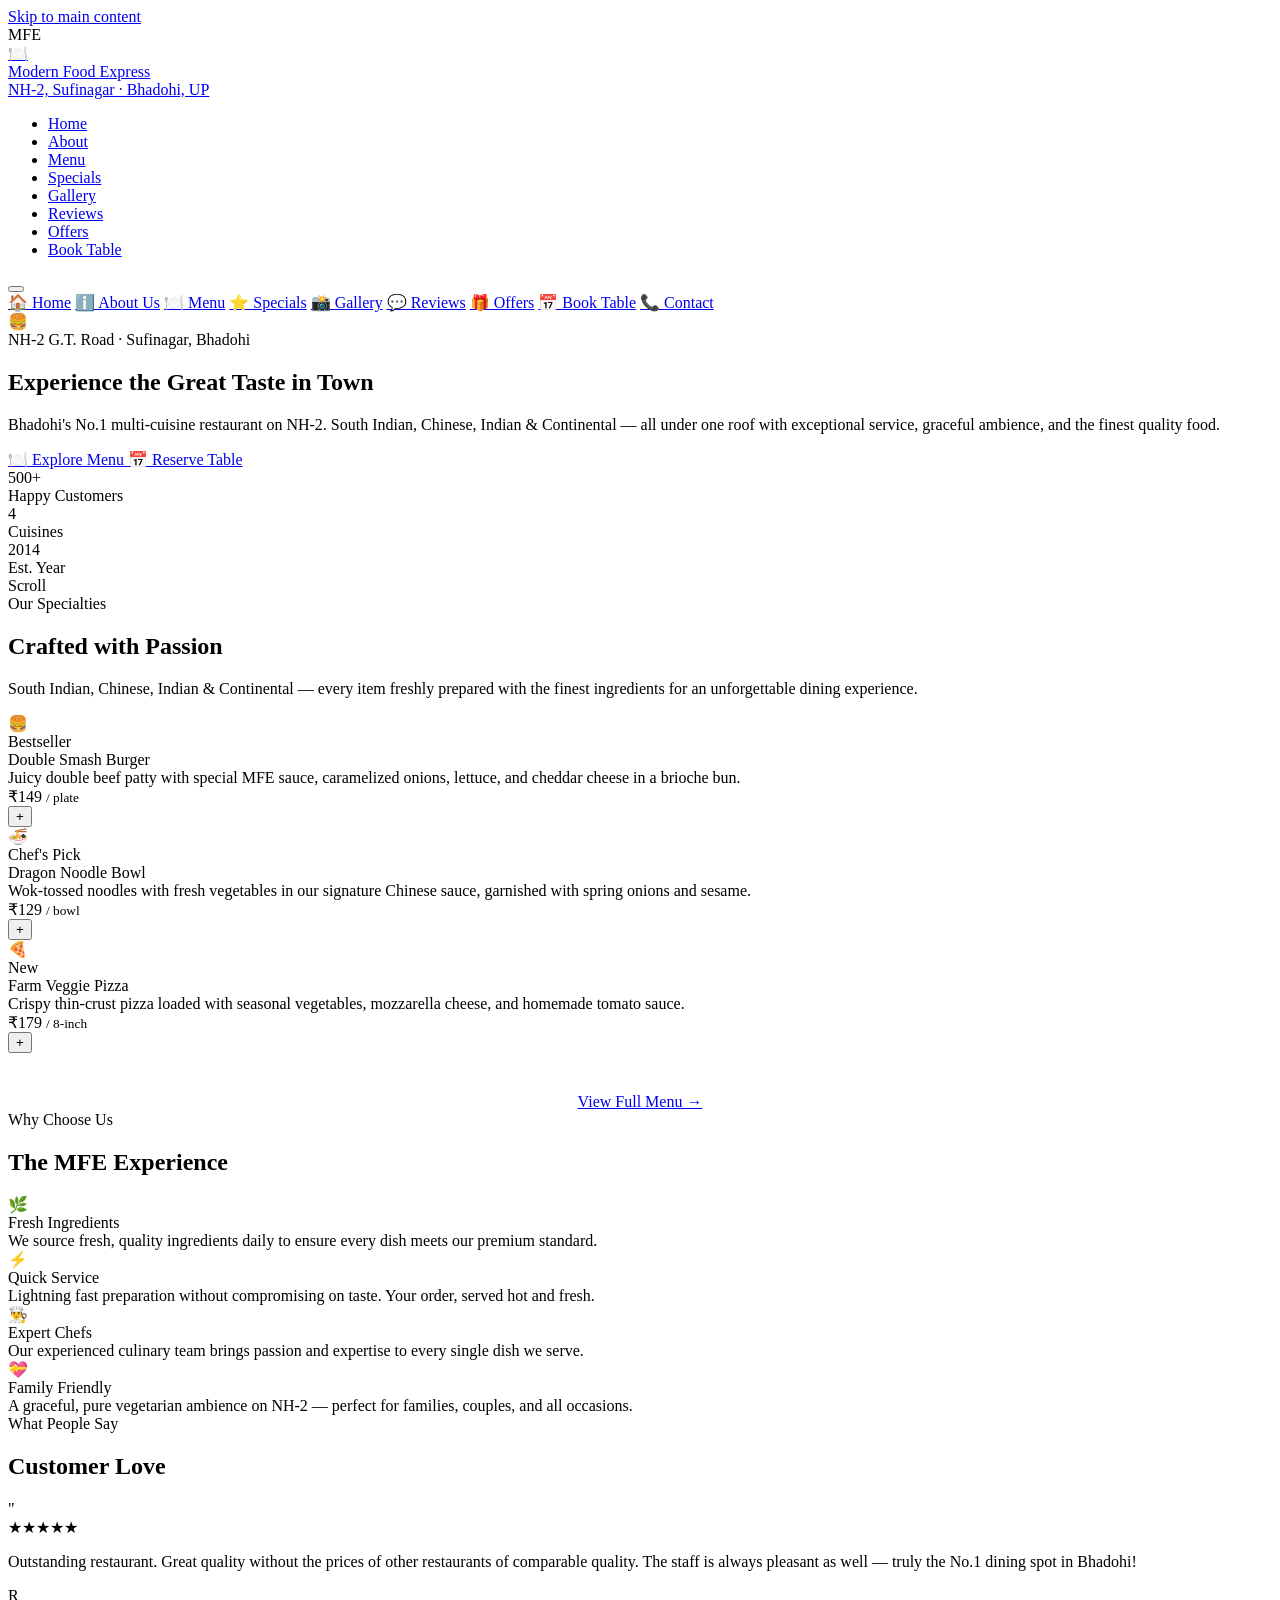
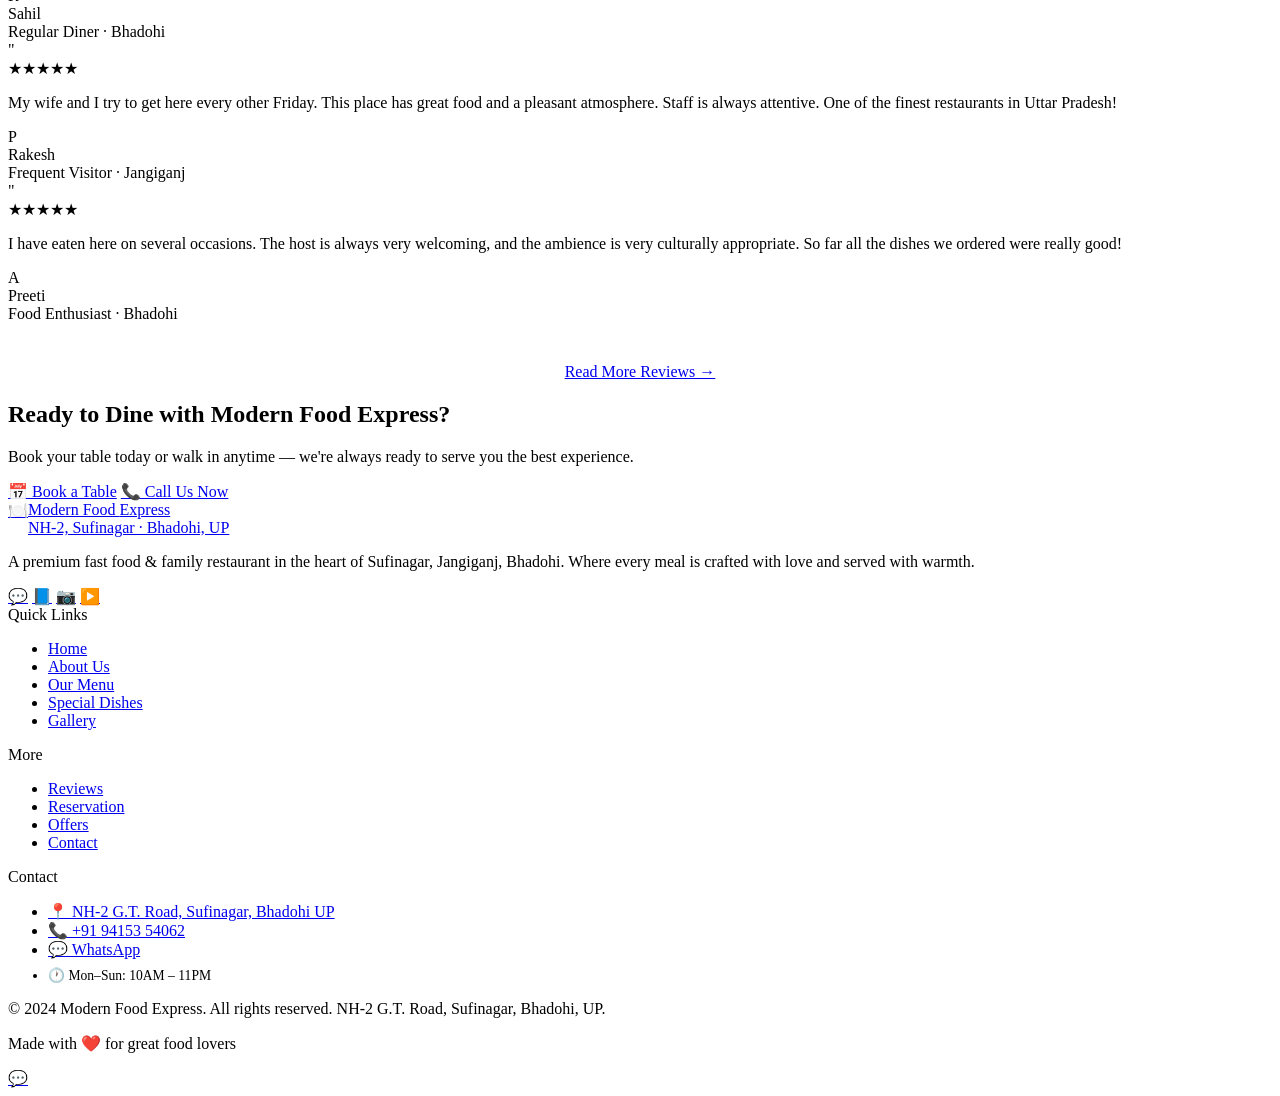
==== index.html @ 7409af67 "Rename index-2.html to index.html" ====
<!DOCTYPE html>
<html lang="en">
<head>
  <meta charset="UTF-8">
  <meta name="viewport" content="width=device-width, initial-scale=1.0">
  <meta name="description" content="Modern Food Express - Premium Fast Food & Family Restaurant in NH-2 G.T. Road, Sufinagar, Bhadohi, UP. Order delicious food online.">
  <meta name="keywords" content="restaurant, fast food, family restaurant, Bhadohi, Jangiganj, Sufinagar, UP, food, Chinese, snacks">
  <title>Modern Food Express | Premium Restaurant — Bhadohi, UP</title>
  <link rel="stylesheet" href="css/style.css">
  <link rel="icon" href="data:image/svg+xml,<svg xmlns='http://www.w3.org/2000/svg' viewBox='0 0 100 100'><text y='.9em' font-size='90'>🍽️</text></svg>">
</head>
<body>
<a href="#main-content" class="skip-link">Skip to main content</a>

<!-- PAGE LOADER -->
<div class="page-loader">
  <div class="loader-logo">MFE</div>
  <div class="loader-bar"><div class="loader-fill"></div></div>
</div>

<!-- NAVBAR -->
<nav class="navbar" aria-label="Main navigation" role="navigation">
  <a href="index.html" class="nav-logo">
    <div class="nav-logo-icon">🍽️</div>
    <div>
      <div class="nav-logo-text">Modern Food <span>Express</span></div>
      <div class="nav-logo-sub">NH-2, Sufinagar · Bhadohi, UP</div>
    </div>
  </a>
  <ul class="nav-links">
    <li><a href="index.html" class="active">Home</a></li>
    <li><a href="about.html">About</a></li>
    <li><a href="menu.html">Menu</a></li>
    <li><a href="specials.html">Specials</a></li>
    <li><a href="gallery.html">Gallery</a></li>
    <li><a href="reviews.html">Reviews</a></li>
    <li><a href="offers.html">Offers</a></li>
    <li><a href="reservation.html" class="nav-cta">Book Table</a></li>
  </ul>
  <button class="hamburger" aria-label="Toggle menu" aria-expanded="false" type="button">
    <span></span><span></span><span></span>
  </button>
</nav>

<!-- MOBILE MENU -->
<div class="menu-overlay"></div>
<div class="mobile-menu">
  <a href="index.html">🏠 Home</a>
  <a href="about.html">ℹ️ About Us</a>
  <a href="menu.html">🍽️ Menu</a>
  <a href="specials.html">⭐ Specials</a>
  <a href="gallery.html">📸 Gallery</a>
  <a href="reviews.html">💬 Reviews</a>
  <a href="offers.html">🎁 Offers</a>
  <a href="reservation.html">📅 Book Table</a>
  <a href="contact.html">📞 Contact</a>
</div>

<!-- HERO -->
<section class="hero">
  <div class="hero-bg"></div>
  <div class="hero-particles"></div>
  <div class="hero-food-visual">🍔</div>

  <div class="hero-content">
    <div class="hero-badge">
      <span>NH-2 G.T. Road · Sufinagar, Bhadohi</span>
      <div class="hero-badge-dot"></div>
    </div>

    <h1 class="hero-title">
      <span class="line-1">Experience the</span>
      <span class="line-2">Great Taste</span>
      <span class="line-3">in Town</span>
    </h1>

    <p class="hero-desc">
      Bhadohi's No.1 multi-cuisine restaurant on NH-2. South Indian, Chinese, Indian & Continental — all under one roof with exceptional service, graceful ambience, and the finest quality food.
    </p>

    <div class="hero-actions">
      <a href="menu.html" class="btn-primary">
        🍽️ Explore Menu
      </a>
      <a href="reservation.html" class="btn-secondary">
        📅 Reserve Table
      </a>
    </div>
  </div>

  <div class="hero-stats">
    <div class="stat-item">
      <div class="stat-number" data-count="500" data-suffix="+">500+</div>
      <div class="stat-label">Happy Customers</div>
    </div>
    <div class="stat-item">
      <div class="stat-number" data-count="4">4</div>
      <div class="stat-label">Cuisines</div>
    </div>
    <div class="stat-item">
      <div class="stat-number" data-count="2014">2014</div>
      <div class="stat-label">Est. Year</div>
    </div>
  </div>

  <div class="hero-scroll">
    <div class="scroll-line"></div>
    Scroll
  </div>
</section>

<!-- FEATURED DISHES -->
<section id="main-content" class="featured section" role="main">
  <div class="container">
    <div class="section-header-center">
      <div class="section-label">
        <div class="section-label-line"></div>
        <span>Our Specialties</span>
        <div class="section-label-line"></div>
      </div>
      <h2 class="section-title fade-up">
        Crafted with <span class="gold italic">Passion</span>
      </h2>
      <div class="gold-divider center"></div>
      <p class="section-desc fade-up stagger-delay-1">
        South Indian, Chinese, Indian & Continental — every item freshly prepared with the finest ingredients for an unforgettable dining experience.
      </p>
    </div>

    <div class="food-grid">
      <div class="food-card fade-up stagger-delay-1">
        <div class="food-card-image">
          🍔
          <div class="food-card-badge">Bestseller</div>
          <div class="food-card-nonveg"></div>
        </div>
        <div class="food-card-body">
          <div class="food-card-name">Double Smash Burger</div>
          <div class="food-card-desc">Juicy double beef patty with special MFE sauce, caramelized onions, lettuce, and cheddar cheese in a brioche bun.</div>
          <div class="food-card-footer">
            <div class="food-price">₹149 <small>/ plate</small></div>
            <button class="btn-add">+</button>
          </div>
        </div>
      </div>

      <div class="food-card fade-up stagger-delay-2">
        <div class="food-card-image">
          🍜
          <div class="food-card-badge">Chef's Pick</div>
          <div class="food-card-veg"></div>
        </div>
        <div class="food-card-body">
          <div class="food-card-name">Dragon Noodle Bowl</div>
          <div class="food-card-desc">Wok-tossed noodles with fresh vegetables in our signature Chinese sauce, garnished with spring onions and sesame.</div>
          <div class="food-card-footer">
            <div class="food-price">₹129 <small>/ bowl</small></div>
            <button class="btn-add">+</button>
          </div>
        </div>
      </div>

      <div class="food-card fade-up stagger-delay-3">
        <div class="food-card-image">
          🍕
          <div class="food-card-badge">New</div>
          <div class="food-card-veg"></div>
        </div>
        <div class="food-card-body">
          <div class="food-card-name">Farm Veggie Pizza</div>
          <div class="food-card-desc">Crispy thin-crust pizza loaded with seasonal vegetables, mozzarella cheese, and homemade tomato sauce.</div>
          <div class="food-card-footer">
            <div class="food-price">₹179 <small>/ 8-inch</small></div>
            <button class="btn-add">+</button>
          </div>
        </div>
      </div>
    </div>

    <div style="text-align:center; margin-top: 40px;">
      <a href="menu.html" class="btn-primary" style="display: inline-flex;">
        View Full Menu →
      </a>
    </div>
  </div>
</section>

<!-- HIGHLIGHTS -->
<section class="highlights section">
  <div class="container">
    <div class="section-header-center">
      <div class="section-label">
        <div class="section-label-line"></div>
        <span>Why Choose Us</span>
        <div class="section-label-line"></div>
      </div>
      <h2 class="section-title fade-up">The <span class="gold">MFE</span> Experience</h2>
      <div class="gold-divider center"></div>
    </div>

    <div class="highlights-grid">
      <div class="highlight-card fade-up stagger-delay-1">
        <span class="highlight-icon">🌿</span>
        <div class="highlight-title">Fresh Ingredients</div>
        <div class="highlight-desc">We source fresh, quality ingredients daily to ensure every dish meets our premium standard.</div>
      </div>
      <div class="highlight-card fade-up stagger-delay-2">
        <span class="highlight-icon">⚡</span>
        <div class="highlight-title">Quick Service</div>
        <div class="highlight-desc">Lightning fast preparation without compromising on taste. Your order, served hot and fresh.</div>
      </div>
      <div class="highlight-card fade-up stagger-delay-3">
        <span class="highlight-icon">👨‍🍳</span>
        <div class="highlight-title">Expert Chefs</div>
        <div class="highlight-desc">Our experienced culinary team brings passion and expertise to every single dish we serve.</div>
      </div>
      <div class="highlight-card fade-up stagger-delay-4">
        <span class="highlight-icon">💝</span>
        <div class="highlight-title">Family Friendly</div>
        <div class="highlight-desc">A graceful, pure vegetarian ambience on NH-2 — perfect for families, couples, and all occasions.</div>
      </div>
    </div>
  </div>
</section>

<!-- REVIEWS PREVIEW -->
<section class="reviews section">
  <div class="container">
    <div class="section-header-center">
      <div class="section-label">
        <div class="section-label-line"></div>
        <span>What People Say</span>
        <div class="section-label-line"></div>
      </div>
      <h2 class="section-title fade-up">Customer <span class="gold italic">Love</span></h2>
      <div class="gold-divider center"></div>
    </div>

    <div class="reviews-grid">
      <div class="review-card fade-up stagger-delay-1">
        <div class="review-quote">"</div>
        <div class="review-stars">
          <span class="star">★</span><span class="star">★</span><span class="star">★</span><span class="star">★</span><span class="star">★</span>
        </div>
        <p class="review-text">Outstanding restaurant. Great quality without the prices of other restaurants of comparable quality. The staff is always pleasant as well — truly the No.1 dining spot in Bhadohi!</p>
        <div class="review-author">
          <div class="author-avatar">R</div>
          <div>
            <div class="author-name">Sahil</div>
            <div class="author-label">Regular Diner · Bhadohi</div>
          </div>
        </div>
      </div>
      <div class="review-card fade-up stagger-delay-2">
        <div class="review-quote">"</div>
        <div class="review-stars">
          <span class="star">★</span><span class="star">★</span><span class="star">★</span><span class="star">★</span><span class="star">★</span>
        </div>
        <p class="review-text">My wife and I try to get here every other Friday. This place has great food and a pleasant atmosphere. Staff is always attentive. One of the finest restaurants in Uttar Pradesh!</p>
        <div class="review-author">
          <div class="author-avatar">P</div>
          <div>
            <div class="author-name">Rakesh</div>
            <div class="author-label">Frequent Visitor · Jangiganj</div>
          </div>
        </div>
      </div>
      <div class="review-card fade-up stagger-delay-3">
        <div class="review-quote">"</div>
        <div class="review-stars">
          <span class="star">★</span><span class="star">★</span><span class="star">★</span><span class="star">★</span><span class="star">★</span>
        </div>
        <p class="review-text">I have eaten here on several occasions. The host is always very welcoming, and the ambience is very culturally appropriate. So far all the dishes we ordered were really good!</p>
        <div class="review-author">
          <div class="author-avatar">A</div>
          <div>
            <div class="author-name">Preeti</div>
            <div class="author-label">Food Enthusiast · Bhadohi</div>
          </div>
        </div>
      </div>
    </div>

    <div style="text-align:center; margin-top: 40px;">
      <a href="reviews.html" class="btn-secondary" style="display: inline-flex;">
        Read More Reviews →
      </a>
    </div>
  </div>
</section>

<!-- CTA BANNER -->
<div class="cta-banner">
  <div class="cta-banner-content fade-up">
    <h2 class="cta-banner-title">Ready to Dine with <span class="gold">Modern Food Express?</span></h2>
    <p class="cta-banner-desc">Book your table today or walk in anytime — we're always ready to serve you the best experience.</p>
    <div class="cta-actions">
      <a href="reservation.html" class="btn-primary">📅 Book a Table</a>
      <a href="contact.html" class="btn-secondary">📞 Call Us Now</a>
    </div>
  </div>
</div>

<!-- FOOTER -->
<footer>
  <div class="footer-grid">
    <div>
      <a href="index.html" class="nav-logo" style="display:inline-flex; margin-bottom:0;">
        <div class="nav-logo-icon">🍽️</div>
        <div>
          <div class="nav-logo-text">Modern Food <span>Express</span></div>
          <div class="nav-logo-sub">NH-2, Sufinagar · Bhadohi, UP</div>
        </div>
      </a>
      <p class="footer-brand-desc">A premium fast food & family restaurant in the heart of Sufinagar, Jangiganj, Bhadohi. Where every meal is crafted with love and served with warmth.</p>
      <div class="footer-socials">
        <a href="https://wa.me/919415354062" class="social-btn" target="_blank">💬</a>
        <a href="#" class="social-btn">📘</a>
        <a href="#" class="social-btn">📷</a>
        <a href="#" class="social-btn">▶️</a>
      </div>
    </div>
    <div>
      <div class="footer-heading">Quick Links</div>
      <ul class="footer-links">
        <li><a href="index.html">Home</a></li>
        <li><a href="about.html">About Us</a></li>
        <li><a href="menu.html">Our Menu</a></li>
        <li><a href="specials.html">Special Dishes</a></li>
        <li><a href="gallery.html">Gallery</a></li>
      </ul>
    </div>
    <div>
      <div class="footer-heading">More</div>
      <ul class="footer-links">
        <li><a href="reviews.html">Reviews</a></li>
        <li><a href="reservation.html">Reservation</a></li>
        <li><a href="offers.html">Offers</a></li>
        <li><a href="contact.html">Contact</a></li>
      </ul>
    </div>
    <div>
      <div class="footer-heading">Contact</div>
      <ul class="footer-links">
        <li><a href="#">📍 NH-2 G.T. Road, Sufinagar, Bhadohi UP</a></li>
        <li><a href="tel:+919415354062">📞 +91 94153 54062</a></li>
        <li><a href="https://wa.me/919415354062">💬 WhatsApp</a></li>
        <li style="color: var(--text-muted); font-size: 0.85rem; margin-top: 8px;">🕐 Mon–Sun: 10AM – 11PM</li>
      </ul>
    </div>
  </div>
  <div class="footer-bottom">
    <p>© 2024 <span>Modern Food Express</span>. All rights reserved. NH-2 G.T. Road, Sufinagar, Bhadohi, UP.</p>
    <p>Made with ❤️ for great food lovers</p>
  </div>
</footer>

<!-- WHATSAPP FLOAT -->
<a href="https://wa.me/919415354062?text=Hello! I'd like to order food." class="whatsapp-float" target="_blank">💬</a>

<script src="js/script.js"></script>
</body>
</html>
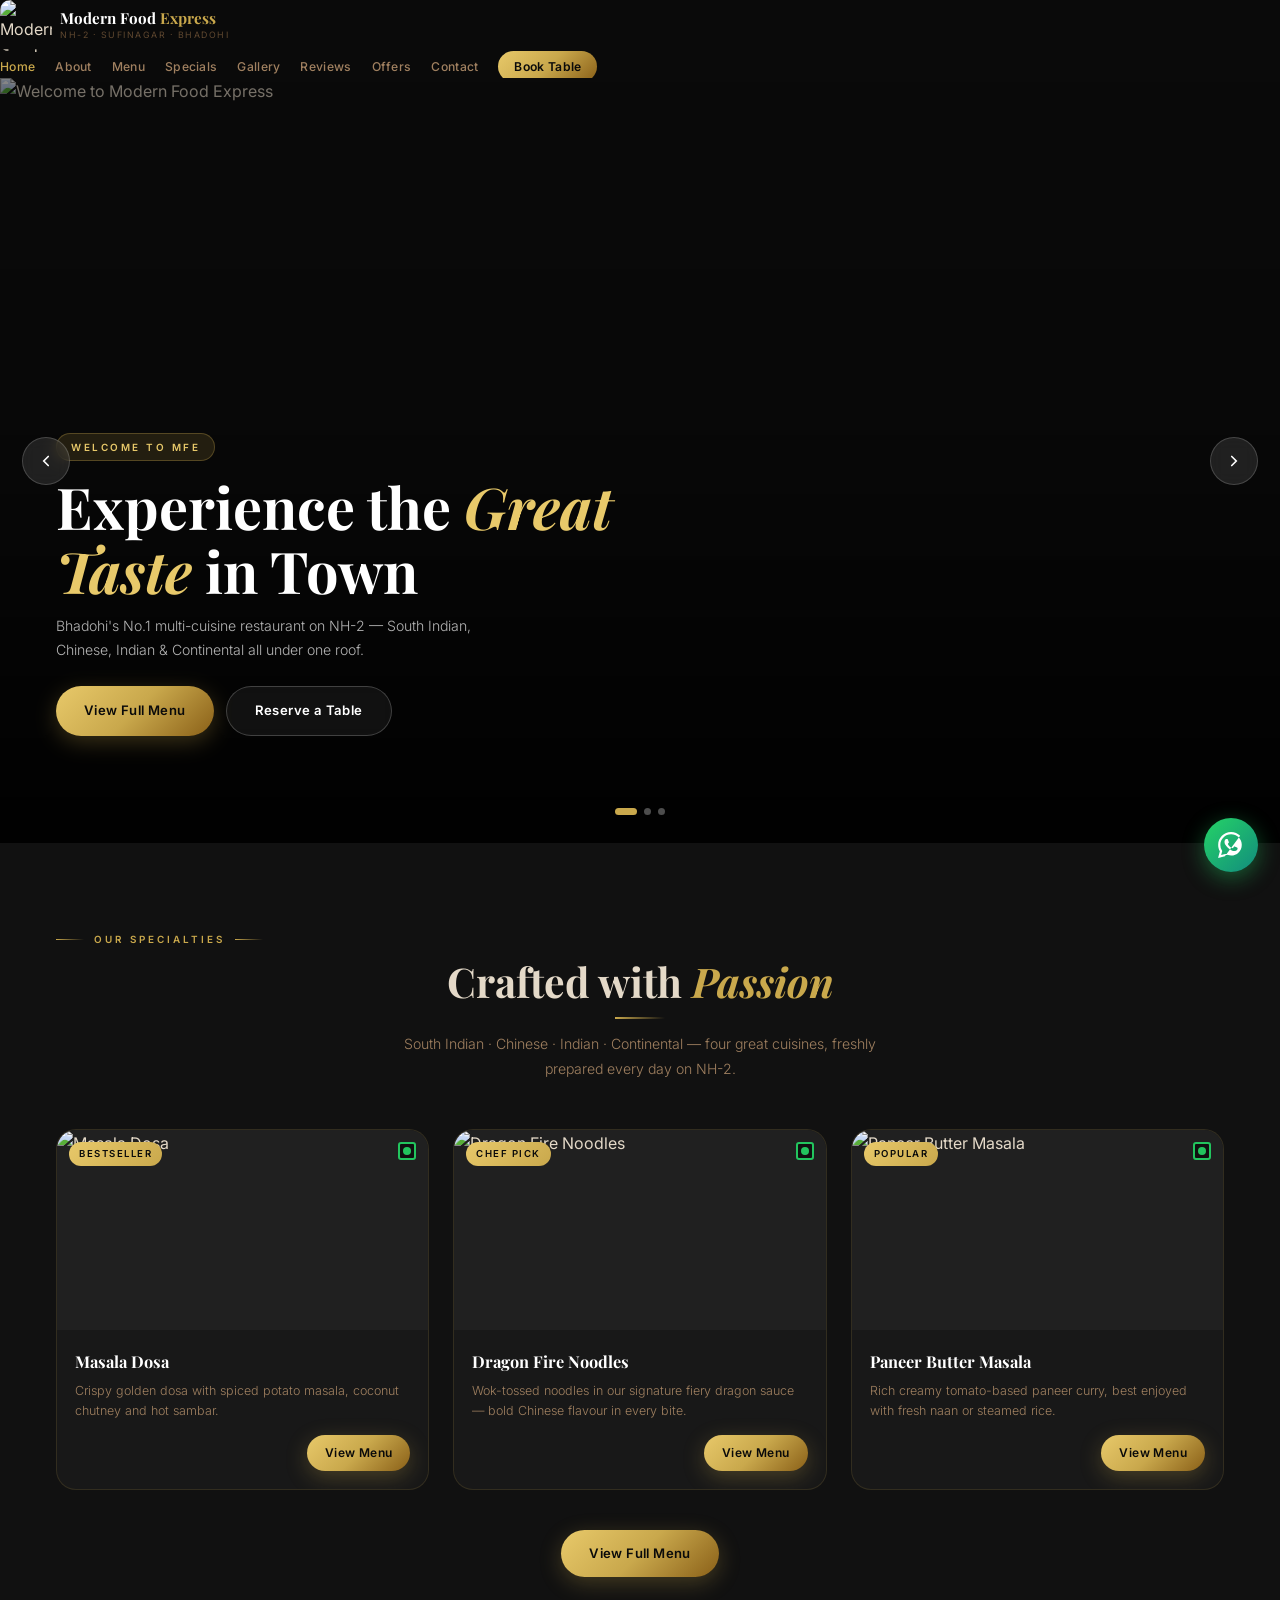
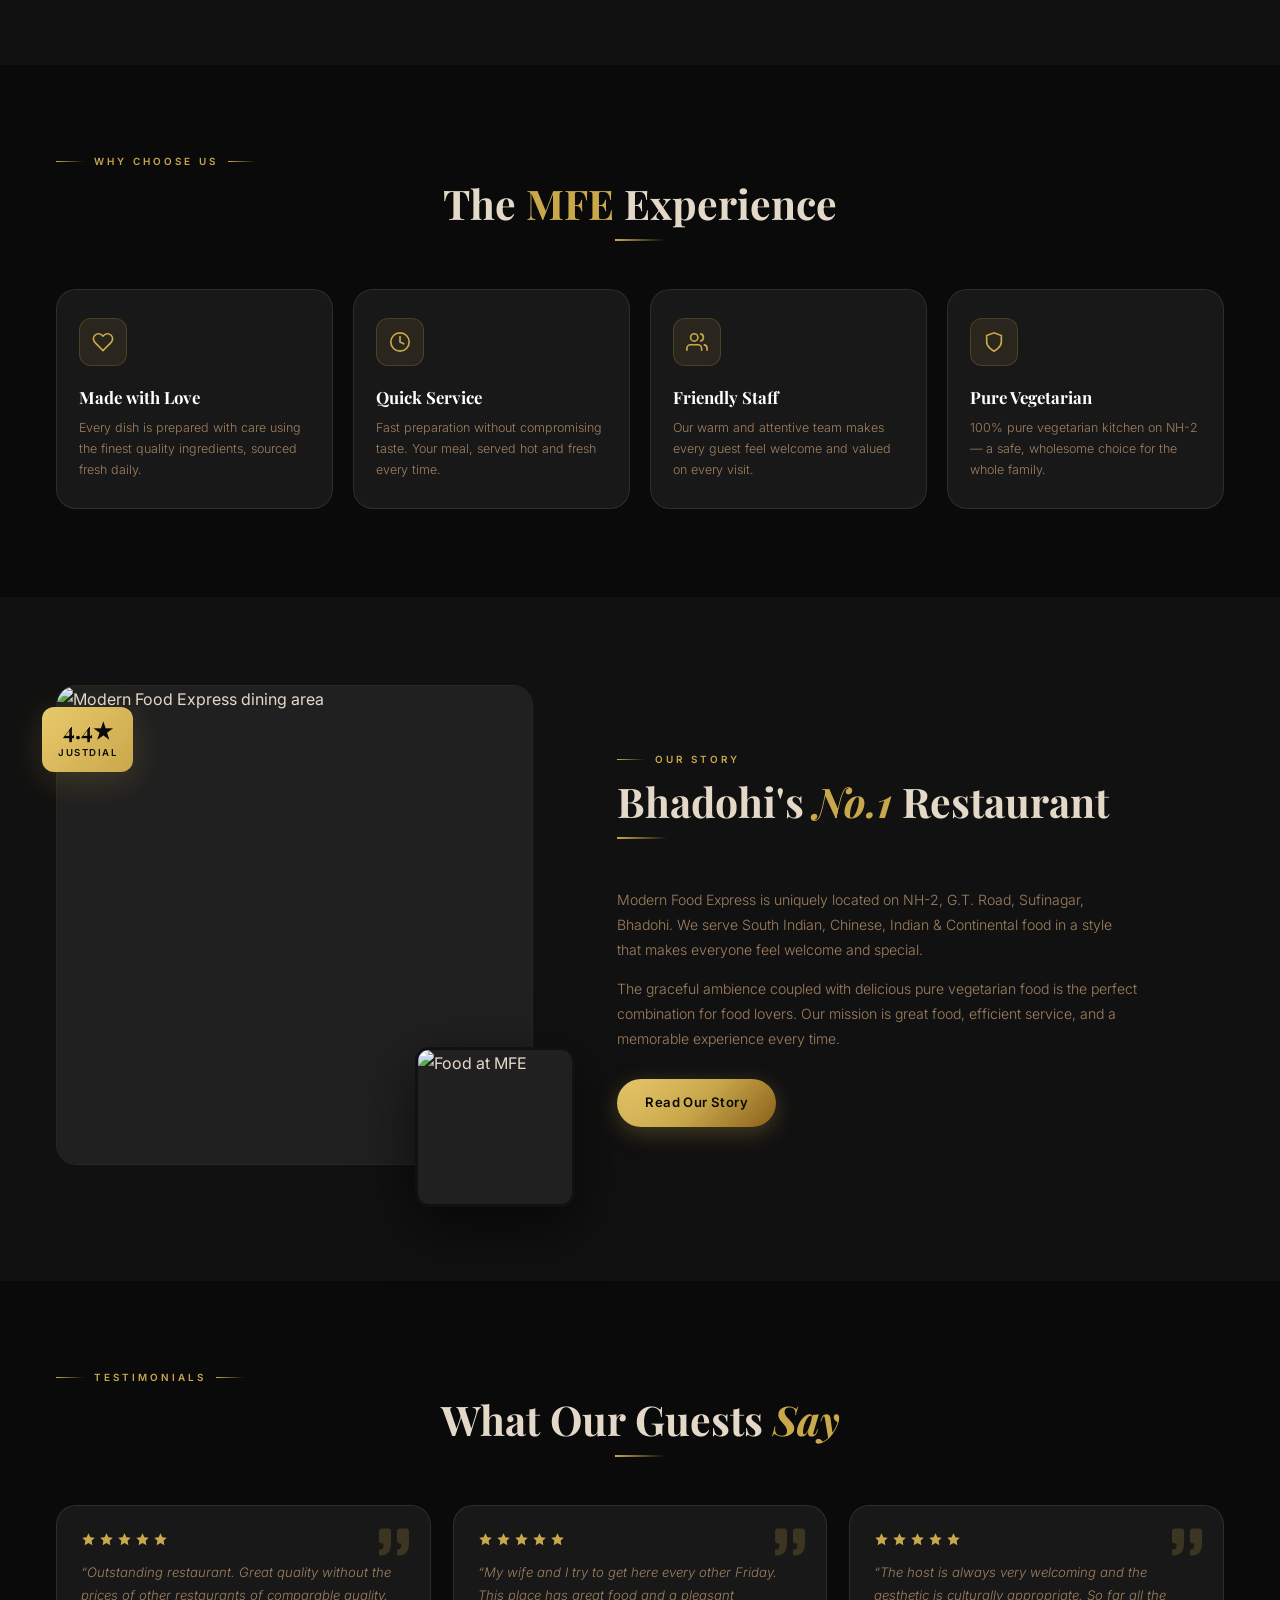
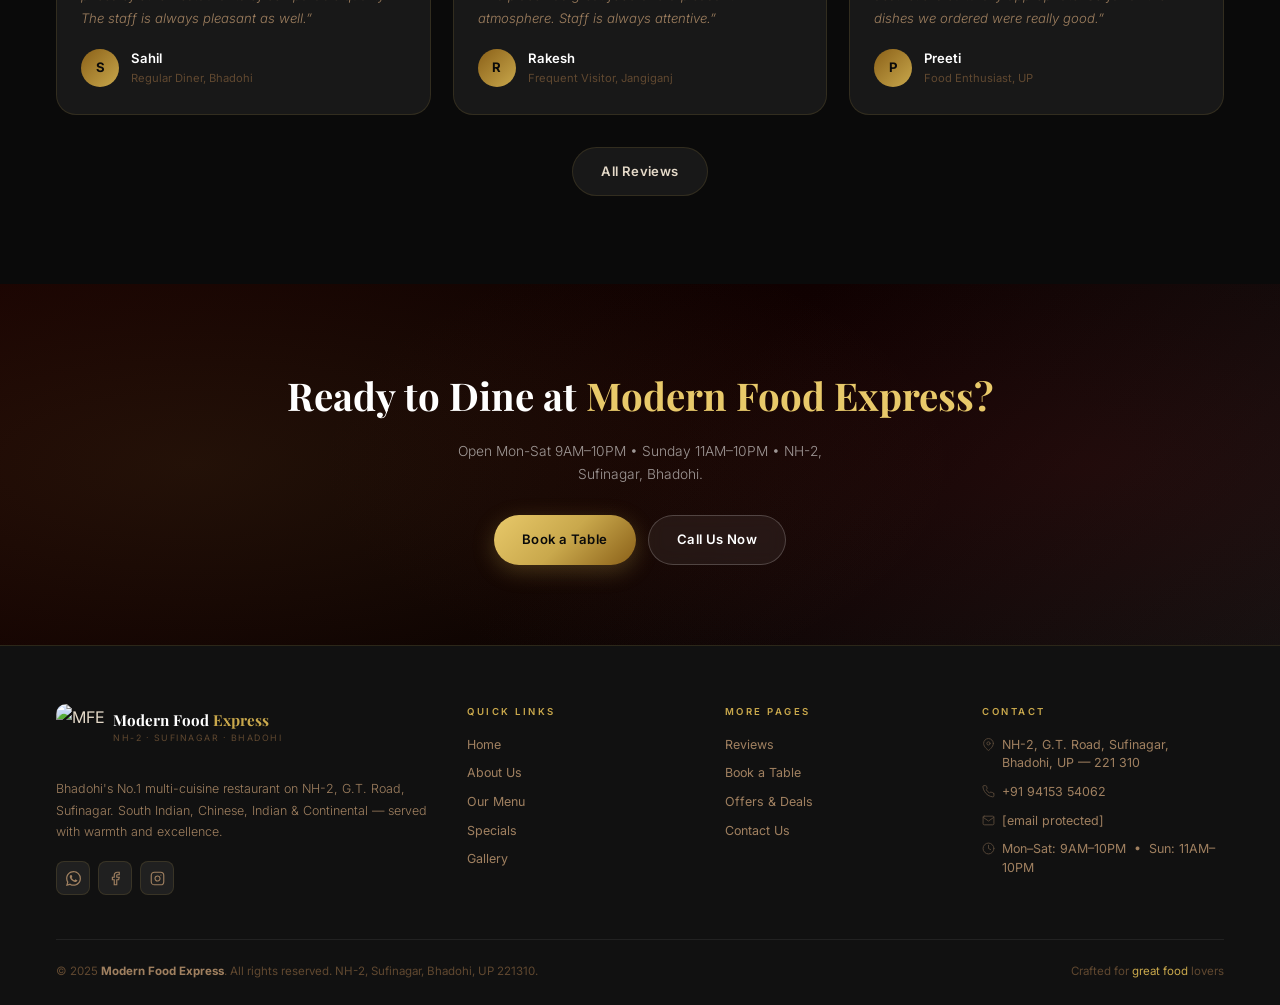
==== commit bf40f77f: "Add files via upload" ====
--- a/index.html
+++ b/index.html
@@ -1,33 +1,437 @@
 <!DOCTYPE html>
 <html lang="en">
 <head>
-  <meta charset="UTF-8">
-  <meta name="viewport" content="width=device-width, initial-scale=1.0">
-  <meta name="description" content="Modern Food Express - Premium Fast Food & Family Restaurant in NH-2 G.T. Road, Sufinagar, Bhadohi, UP. Order delicious food online.">
-  <meta name="keywords" content="restaurant, fast food, family restaurant, Bhadohi, Jangiganj, Sufinagar, UP, food, Chinese, snacks">
-  <title>Modern Food Express | Premium Restaurant — Bhadohi, UP</title>
-  <link rel="stylesheet" href="css/style.css">
-  <link rel="icon" href="data:image/svg+xml,<svg xmlns='http://www.w3.org/2000/svg' viewBox='0 0 100 100'><text y='.9em' font-size='90'>🍽️</text></svg>">
+<meta charset="UTF-8">
+<meta name="viewport" content="width=device-width,initial-scale=1.0">
+<meta name="description" content="Bhadohi's No.1 multi-cuisine restaurant on NH-2, Sufinagar. South Indian, Chinese, Indian & Continental — pure vegetarian. Book a table today.">
+<meta name="theme-color" content="#c9a84c">
+<title>Home | Modern Food Express</title>
+<link rel="icon" href="images/logo.png" type="image/png">
+<link rel="stylesheet" href="style.css">
+<style>
+/* ========================================================
+   MODERN FOOD EXPRESS — style.css  v5  (fully fixed)
+   ======================================================== */
+@import url('https://fonts.googleapis.com/css2?family=Playfair+Display:ital,wght@0,500;0,700;1,500;1,700&family=Inter:wght@300;400;500;600&display=swap');
+*,*::before,*::after{margin:0;padding:0;box-sizing:border-box}
+html{scroll-behavior:smooth;-webkit-text-size-adjust:100%}
+body{font-family:'Inter',system-ui,sans-serif;background:#0a0a0a;color:#e4d9c8;overflow-x:hidden;line-height:1.65}
+img{display:block;width:100%;object-fit:cover}
+a{text-decoration:none;color:inherit}
+ul,ol,li{list-style:none}
+button{cursor:pointer;border:none;background:none;font-family:inherit;color:inherit}
+input,select,textarea{font-family:inherit;color:inherit}
+::selection{background:#c9a84c;color:#0a0a0a}
+::-webkit-scrollbar{width:4px}
+::-webkit-scrollbar-track{background:#0a0a0a}
+::-webkit-scrollbar-thumb{background:#7a5c18;border-radius:2px}
+:root{
+  --gold:#c9a84c;--gold-lt:#e8c96a;--gold-dk:#8a6018;--red:#7a1515;
+  --bg0:#0a0a0a;--bg1:#111;--bg2:#181818;--bg3:#202020;--bg4:#2a2a2a;
+  --txt:#e4d9c8;--txt2:#a08060;--txt3:#604830;
+  --border:rgba(201,168,76,.15);--border2:rgba(255,255,255,.07);
+  --shadow:0 20px 60px rgba(0,0,0,.6);--shadow-gold:0 8px 32px rgba(201,168,76,.2);
+  --r:14px;--r2:20px;--ease:cubic-bezier(.25,.46,.45,.94);--nav-h:60px
+}
+
+
+
+
+
+100%{width:100%}}
+/* NAVBAR FIX */
+.nav{position:fixed;top:0;left:0;right:0;z-index:1000;height:var(--nav-h);padding:0 16px;display:flex;align-items:center;justify-content:space-between;background:rgba(10,10,10,.85);backdrop-filter:blur(16px);-webkit-backdrop-filter:blur(16px);border-bottom:1px solid var(--border);transition:all .4s var(--ease)}
+.nav.scrolled{background:rgba(10,10,10,.97);backdrop-filter:blur(24px);-webkit-backdrop-filter:blur(24px);box-shadow:0 4px 30px rgba(0,0,0,.5)}
+.brand{display:inline-flex;align-items:center;gap:8px;flex-shrink:0;min-width:0}
+.ft-brand{margin-bottom:12px}
+.brand-img{height:auto;width:auto;max-height:52px;flex-shrink:0;object-fit:contain;background:transparent;border:none}
+.brand-name{font-family:'Playfair Display',serif;font-size:.95rem;font-weight:700;color:#fff;line-height:1.2;white-space:nowrap}
+.brand-name span{color:var(--gold)}
+.brand-sub{font-size:.55rem;color:var(--txt3);letter-spacing:1.5px;text-transform:uppercase;margin-top:1px;white-space:nowrap}
+.nav-links{display:flex;align-items:center;gap:20px}
+.nav-links a{font-size:.76rem;font-weight:500;color:var(--txt2);letter-spacing:.3px;position:relative;transition:color .25s;padding:4px 0}
+.nav-links a::after{content:'';position:absolute;bottom:-3px;left:0;width:0;height:1px;background:var(--gold);transition:width .3s}
+.nav-links a:hover,.nav-links a.active{color:var(--gold)}
+.nav-links a:hover::after,.nav-links a.active::after{width:100%}
+.nav-book{background:linear-gradient(135deg,var(--gold-lt),var(--gold),var(--gold-dk)) !important;color:var(--bg0) !important;padding:8px 16px !important;border-radius:50px;font-weight:600 !important}
+.nav-book:hover,.nav-book.active{transform:translateY(-2px);box-shadow:0 6px 20px rgba(201,168,76,.35) !important}
+.nav-book::after{display:none !important}
+.hbg{display:none;flex-direction:column;justify-content:center;gap:5px;padding:8px;z-index:1002;flex-shrink:0;margin-left:auto;align-self:center;cursor:pointer}
+.hbg span{display:block;width:22px;height:2px;background:var(--gold);border-radius:2px;transition:all .3s}
+.hbg.open span:nth-child(1){transform:translateY(7px) rotate(45deg)}
+.hbg.open span:nth-child(2){opacity:0;transform:scaleX(0)}
+.hbg.open span:nth-child(3){transform:translateY(-7px) rotate(-45deg)}
+.mob-nav{position:fixed;top:0;right:-100%;width:280px;height:100vh;background:var(--bg1);border-left:1px solid var(--border);z-index:1001;padding:80px 28px 28px;display:flex;flex-direction:column;gap:2px;transition:right .4s var(--ease);overflow-y:auto}
+.mob-nav.open{right:0}
+.mob-nav a{font-size:.9rem;color:var(--txt2);padding:13px 0;border-bottom:1px solid var(--border2);transition:color .25s,padding-left .25s;display:block}
+.mob-nav a:last-child{border-bottom:none}
+.mob-nav a:hover{color:var(--gold);padding-left:6px}
+.mob-ov{display:none;position:fixed;inset:0;background:rgba(0,0,0,.7);z-index:1000;backdrop-filter:blur(3px);-webkit-backdrop-filter:blur(3px)}
+.mob-ov.open{display:block}
+.btn{display:inline-flex;align-items:center;gap:8px;padding:13px 28px;border-radius:50px;font-weight:600;font-size:.82rem;letter-spacing:.4px;transition:all .3s;cursor:pointer;border:none;font-family:'Inter',sans-serif;white-space:nowrap}
+.btn svg{width:14px;height:14px;stroke:currentColor;fill:none;stroke-width:2;stroke-linecap:round;flex-shrink:0}
+.btn-gold{background:linear-gradient(135deg,var(--gold-lt),var(--gold),var(--gold-dk));color:var(--bg0);box-shadow:0 6px 22px rgba(201,168,76,.28)}
+.btn-gold:hover{transform:translateY(-3px);box-shadow:0 10px 32px rgba(201,168,76,.45)}
+.btn-ghost{border:1px solid rgba(255,255,255,.2);color:#fff;background:rgba(255,255,255,.06);backdrop-filter:blur(8px)}
+.btn-ghost:hover{border-color:var(--gold);color:var(--gold);background:rgba(201,168,76,.07)}
+.btn-outline{border:1px solid var(--border);color:var(--txt);background:var(--bg2)}
+.btn-outline:hover{border-color:var(--gold);color:var(--gold)}
+.btn-full{width:100%;justify-content:center;border-radius:10px;padding:14px 20px}
+/* SLIDER */
+.slider-wrap{position:relative;width:100%;aspect-ratio:16/9;max-height:85vh;overflow:hidden;background:var(--bg0)}
+.slider-track{display:flex;height:100%;transition:transform .8s cubic-bezier(.77,0,.18,1);will-change:transform}
+.slide{min-width:100%;height:100%;position:relative;flex-shrink:0}
+.slide img{width:100%;height:100%;object-fit:cover;filter:brightness(.52)}
+.slide-overlay{position:absolute;inset:0;background:linear-gradient(to top,rgba(0,0,0,.88) 0%,rgba(0,0,0,.18) 55%,transparent 100%)}
+.slide-content{position:absolute;bottom:14%;left:56px;right:56px;z-index:2;max-width:580px}
+.slide-tag{display:inline-block;background:rgba(201,168,76,.15);border:1px solid rgba(201,168,76,.3);color:var(--gold-lt);font-size:.62rem;font-weight:600;letter-spacing:2.5px;text-transform:uppercase;padding:5px 14px;border-radius:50px;margin-bottom:14px;backdrop-filter:blur(8px)}
+.slide-content h2{font-family:'Playfair Display',serif;font-size:clamp(1.9rem,4.5vw,3.6rem);color:#fff;font-weight:700;line-height:1.1;margin-bottom:12px}
+.slide-content h2 em{color:var(--gold-lt);font-style:italic}
+.slide-content p{font-size:.88rem;color:rgba(255,255,255,.7);line-height:1.72;margin-bottom:24px;font-weight:300;max-width:460px}
+.slide-btns{display:flex;gap:12px;flex-wrap:wrap}
+.sl-arr{position:absolute;top:50%;transform:translateY(-50%);z-index:10;width:48px;height:48px;border-radius:50%;background:rgba(255,255,255,.1);backdrop-filter:blur(8px);border:1px solid rgba(255,255,255,.18);display:flex;align-items:center;justify-content:center;transition:all .3s;cursor:pointer}
+.sl-arr.prev{left:22px}
+.sl-arr.next{right:22px}
+.sl-arr:hover{background:var(--gold);border-color:var(--gold)}
+.sl-arr svg{width:18px;height:18px;stroke:#fff;fill:none;stroke-width:2.2;stroke-linecap:round;transition:stroke .3s}
+.sl-arr:hover svg{stroke:var(--bg0)}
+.sl-dots{position:absolute;bottom:28px;left:50%;transform:translateX(-50%);display:flex;gap:7px;z-index:10}
+.sl-dot{width:7px;height:7px;border-radius:50%;background:rgba(255,255,255,.3);border:none;cursor:pointer;transition:all .3s;padding:0}
+.sl-dot.on{background:var(--gold);width:22px;border-radius:4px}
+.sl-prog{position:absolute;bottom:0;left:0;height:2px;background:linear-gradient(90deg,var(--gold-dk),var(--gold-lt));z-index:10;animation:slprog 5s linear infinite}
+@keyframes slprog{0%{width:0}100%{width:100%}}
+/* PAGE HERO FIX: padding-top prevents navbar overlap */
+.page-hero{position:relative;width:100%;height:60vh;min-height:340px;padding-top:var(--nav-h);overflow:hidden}
+.page-hero img{position:absolute;inset:0;width:100%;height:100%;object-fit:cover;filter:brightness(.45)}
+.page-hero-overlay{position:absolute;inset:0;background:linear-gradient(to top,rgba(0,0,0,.85) 0%,rgba(0,0,0,.25) 60%,transparent 100%)}
+.page-hero-content{position:absolute;bottom:0;left:0;right:0;padding:0 56px 44px;z-index:2}
+.page-hero-tag{display:inline-block;background:rgba(201,168,76,.15);border:1px solid rgba(201,168,76,.3);color:var(--gold-lt);font-size:.62rem;font-weight:600;letter-spacing:2.5px;text-transform:uppercase;padding:5px 14px;border-radius:50px;margin-bottom:12px;backdrop-filter:blur(8px)}
+.page-hero-title{font-family:'Playfair Display',serif;font-size:clamp(2rem,5vw,3.8rem);font-weight:700;color:#fff;line-height:1.1}
+.page-hero-title em{color:var(--gold-lt);font-style:italic}
+/* SECTIONS */
+.sec{padding:88px 56px}
+.sec-alt{background:var(--bg1)}
+.wrap{max-width:1180px;margin:0 auto;width:100%}
+.sec-hd{margin-bottom:48px}
+.sec-tag{display:flex;align-items:center;gap:10px;margin-bottom:10px}
+.sec-tag-line{flex:0 0 28px;height:1px;background:linear-gradient(90deg,var(--gold),transparent)}
+.sec-tag span{font-size:.62rem;font-weight:600;letter-spacing:3px;text-transform:uppercase;color:var(--gold)}
+.sec-title{font-family:'Playfair Display',serif;font-size:clamp(1.8rem,3.2vw,2.8rem);font-weight:700;line-height:1.15;margin-bottom:10px}
+.sec-title .g{color:var(--gold)}
+.sec-title .i{font-style:italic}
+.sec-rule{width:50px;height:2px;background:linear-gradient(90deg,var(--gold),transparent);margin:12px 0}
+.sec-desc{font-size:.88rem;color:var(--txt2);line-height:1.78;font-weight:300;max-width:520px}
+.text-center{text-align:center}
+.text-center .sec-desc{margin-inline:auto}
+.text-center .sec-rule{margin-inline:auto}
+/* HIGHLIGHT */
+.hl-grid{display:grid;grid-template-columns:repeat(4,1fr);gap:20px;margin-top:40px}
+.hl-card{background:var(--bg2);border:1px solid var(--border);border-radius:var(--r2);padding:28px 22px;transition:all .35s;position:relative;overflow:hidden}
+.hl-card::before{content:'';position:absolute;inset:0;background:linear-gradient(135deg,rgba(201,168,76,.06),transparent);opacity:0;transition:opacity .3s}
+.hl-card:hover{transform:translateY(-5px);border-color:rgba(201,168,76,.35);box-shadow:var(--shadow-gold)}
+.hl-card:hover::before{opacity:1}
+.hl-ic{width:48px;height:48px;border-radius:12px;background:rgba(201,168,76,.1);border:1px solid rgba(201,168,76,.2);display:flex;align-items:center;justify-content:center;margin-bottom:18px;transition:all .3s}
+.hl-card:hover .hl-ic{background:rgba(201,168,76,.18);border-color:rgba(201,168,76,.4)}
+.hl-ic svg{width:22px;height:22px;stroke:var(--gold);fill:none;stroke-width:1.8;stroke-linecap:round}
+.hl-name{font-family:'Playfair Display',serif;font-size:1.05rem;font-weight:700;color:#fff;margin-bottom:7px}
+.hl-desc{font-size:.78rem;color:var(--txt2);line-height:1.65;font-weight:300}
+/* FOOD GRID */
+.food-grid{display:grid;grid-template-columns:repeat(3,1fr);gap:24px;margin-top:40px}
+.food-card{background:var(--bg2);border:1px solid var(--border);border-radius:var(--r2);overflow:hidden;transition:all .35s}
+.food-card:hover{transform:translateY(-6px);border-color:rgba(201,168,76,.3);box-shadow:var(--shadow-gold)}
+.food-card-img{position:relative;height:200px;overflow:hidden}
+.food-card-img img{width:100%;height:100%;object-fit:cover;transition:transform .5s;background:var(--bg3)}
+.food-card:hover .food-card-img img{transform:scale(1.06)}
+.food-card-badge{position:absolute;top:12px;left:12px;background:linear-gradient(135deg,var(--gold-lt),var(--gold));color:var(--bg0);font-size:.6rem;font-weight:600;letter-spacing:1.5px;text-transform:uppercase;padding:4px 10px;border-radius:50px}
+.veg-mark{position:absolute;top:12px;right:12px;width:18px;height:18px;border:2px solid #22c55e;border-radius:3px;background:rgba(0,0,0,.5);display:flex;align-items:center;justify-content:center}
+.veg-mark::after{content:'';width:8px;height:8px;border-radius:50%;background:#22c55e}
+.food-card-body{padding:18px}
+.food-card-name{font-family:'Playfair Display',serif;font-size:1.02rem;font-weight:700;color:#fff;margin-bottom:6px}
+.food-card-desc{font-size:.78rem;color:var(--txt2);line-height:1.6;font-weight:300;margin-bottom:14px}
+.food-card-foot{display:flex;align-items:center;justify-content:space-between}
+.food-price{font-family:'Playfair Display',serif;font-size:1.1rem;color:var(--gold);font-weight:700}
+.btn-add{width:32px;height:32px;border-radius:50%;background:var(--gold);display:flex;align-items:center;justify-content:center;transition:all .3s;flex-shrink:0}
+.btn-add:hover{transform:scale(1.12);box-shadow:0 4px 14px rgba(201,168,76,.4)}
+.btn-add svg{width:14px;height:14px}
+/* HOMEPAGE: hide price on food cards with no-price class */
+.food-card.no-price .food-price{display:none}
+.food-card.no-price .food-card-foot{justify-content:flex-end}
+/* REVIEW CARDS */
+.rev-grid{display:grid;grid-template-columns:repeat(3,1fr);gap:22px;margin-top:40px}
+.rev-card{background:var(--bg2);border:1px solid var(--border);border-radius:var(--r2);padding:26px 24px;position:relative;transition:all .35s}
+.rev-card:hover{transform:translateY(-4px);border-color:rgba(201,168,76,.25)}
+.rev-quote{position:absolute;top:18px;right:18px}
+.rev-quote svg{width:36px;height:36px}
+.rev-stars{display:flex;gap:3px;margin-bottom:14px}
+.rev-stars svg{width:15px;height:15px}
+.rev-text{font-size:.82rem;color:var(--txt2);line-height:1.75;font-weight:300;margin-bottom:18px;font-style:italic}
+.rev-author{display:flex;align-items:center;gap:12px}
+.rev-av{width:38px;height:38px;border-radius:50%;background:linear-gradient(135deg,var(--gold-dk),var(--gold));display:flex;align-items:center;justify-content:center;flex-shrink:0}
+.rev-av-l{font-size:.82rem;font-weight:700;color:var(--bg0)}
+.rev-name{font-size:.82rem;font-weight:600;color:#fff}
+.rev-loc{font-size:.7rem;color:var(--txt3)}
+/* ABOUT */
+.about-grid{display:grid;grid-template-columns:1fr 1.2fr;gap:56px;align-items:center}
+.about-visuals{position:relative;padding:0 28px 28px 0}
+.about-main{border-radius:var(--r2);overflow:hidden;height:480px;border:1px solid var(--border)}
+.about-main img{width:100%;height:100%;object-fit:cover;background:var(--bg3)}
+.about-float{position:absolute;bottom:-14px;right:-14px;width:160px;height:160px;border-radius:var(--r);overflow:hidden;border:3px solid var(--bg1);box-shadow:var(--shadow)}
+.about-float img{width:100%;height:100%;object-fit:cover;background:var(--bg3)}
+.about-badge{position:absolute;top:22px;left:-14px;background:linear-gradient(135deg,var(--gold-lt),var(--gold));border-radius:12px;padding:12px 16px;text-align:center;box-shadow:var(--shadow-gold)}
+.about-badge-n{font-family:'Playfair Display',serif;font-size:1.4rem;font-weight:700;color:var(--bg0);line-height:1}
+.about-badge-t{font-size:.6rem;font-weight:600;color:var(--bg0);letter-spacing:1.5px;text-transform:uppercase;margin-top:3px}
+.about-vals{display:grid;grid-template-columns:1fr 1fr;gap:14px;margin-top:24px}
+.aval{background:var(--bg2);border:1px solid var(--border);border-radius:var(--r);padding:16px}
+.aval-ic{width:36px;height:36px;border-radius:9px;background:rgba(201,168,76,.1);border:1px solid rgba(201,168,76,.2);display:flex;align-items:center;justify-content:center;margin-bottom:10px}
+.aval-ic svg{stroke:var(--gold);fill:none;width:18px;height:18px;stroke-width:1.8;stroke-linecap:round}
+.aval-t{font-size:.82rem;font-weight:600;color:#fff;margin-bottom:4px}
+.aval-d{font-size:.73rem;color:var(--txt2);line-height:1.5;font-weight:300}
+.two-col{display:grid;grid-template-columns:1fr 1.3fr;gap:48px;align-items:start}
+.two-col-equal{display:grid;grid-template-columns:1fr 1fr;gap:48px;align-items:start}
+.two-col-narrow{display:grid;grid-template-columns:1fr 1.4fr;gap:48px;align-items:start}
+/* INFO */
+.info-item{display:flex;gap:16px;align-items:flex-start;margin-bottom:22px}
+.info-ic{width:42px;height:42px;border-radius:11px;background:rgba(201,168,76,.1);border:1px solid rgba(201,168,76,.2);display:flex;align-items:center;justify-content:center;flex-shrink:0}
+.info-ic svg{width:18px;height:18px;stroke:var(--gold);fill:none;stroke-width:1.8;stroke-linecap:round}
+.info-label{font-size:.65rem;font-weight:600;letter-spacing:1.5px;text-transform:uppercase;color:var(--txt3);margin-bottom:4px}
+.info-val{font-size:.83rem;color:var(--txt2);line-height:1.6}
+.hours-box{background:var(--bg2);border:1px solid var(--border);border-radius:var(--r);padding:18px 20px;margin-bottom:10px}
+.hours-box-title{display:flex;align-items:center;gap:8px;font-size:.72rem;font-weight:600;letter-spacing:1.5px;text-transform:uppercase;color:var(--gold);margin-bottom:14px}
+.hours-box-title svg{width:14px;height:14px;stroke:var(--gold);fill:none;stroke-width:2}
+.hours-row{display:flex;justify-content:space-between;align-items:center;padding:7px 0;border-bottom:1px solid var(--border2)}
+.hours-row:last-child{border-bottom:none}
+.hours-day{font-size:.78rem;color:var(--txt2)}
+.hours-time{font-size:.78rem;color:var(--gold);font-weight:500}
+/* FORMS FIX */
+.form-card{background:var(--bg2);border:1px solid var(--border);border-radius:var(--r2);padding:32px;width:100%}
+.form-card h3{font-family:'Playfair Display',serif;font-size:1.4rem;font-weight:700;color:#fff;margin-bottom:22px}
+.form-row{display:grid;grid-template-columns:1fr 1fr;gap:16px;min-width:0}
+.fg{display:flex;flex-direction:column;gap:7px;min-width:0}
+.fg label{font-size:.7rem;font-weight:600;letter-spacing:1px;text-transform:uppercase;color:var(--txt3)}
+.fg input,.fg select,.fg textarea{background:var(--bg3);border:1px solid var(--border2);border-radius:9px;padding:12px 14px;font-size:.84rem;color:var(--txt);transition:border-color .25s;width:100%;min-width:0;max-width:100%}
+.fg input:focus,.fg select:focus,.fg textarea:focus{outline:none;border-color:var(--gold)}
+.fg select{appearance:none;background-image:url("data:image/svg+xml,%3Csvg xmlns='http://www.w3.org/2000/svg' viewBox='0 0 24 24' fill='none' stroke='%23a08060' stroke-width='2'%3E%3Cpolyline points='6 9 12 15 18 9'/%3E%3C/svg%3E");background-repeat:no-repeat;background-position:right 12px center;background-size:16px;padding-right:36px}
+.fg textarea{resize:vertical;min-height:110px}
+.btn-submit{width:100%;padding:14px;border-radius:10px;background:linear-gradient(135deg,var(--gold-lt),var(--gold),var(--gold-dk));color:var(--bg0);font-weight:700;font-size:.88rem;letter-spacing:.5px;transition:all .3s;margin-top:6px;border:none;cursor:pointer}
+.btn-submit:hover{transform:translateY(-2px);box-shadow:0 8px 24px rgba(201,168,76,.4)}
+.success-msg{display:none;margin-top:14px;padding:12px 16px;border-radius:9px;background:rgba(34,197,94,.12);border:1px solid rgba(34,197,94,.3);color:#4ade80;font-size:.82rem;text-align:center}
+.success-msg.show{display:block}
+/* MENU */
+.menu-filters{display:flex;gap:10px;flex-wrap:wrap;justify-content:center;margin-bottom:40px;margin-top:16px}
+.mf-btn{display:flex;align-items:center;gap:7px;padding:10px 20px;border-radius:50px;font-size:.76rem;font-weight:600;letter-spacing:.3px;background:var(--bg2);border:1px solid var(--border);color:var(--txt2);transition:all .3s}
+.mf-btn:hover{border-color:var(--gold);color:var(--gold)}
+.mf-btn.on{background:linear-gradient(135deg,var(--gold-lt),var(--gold),var(--gold-dk));color:var(--bg0);border-color:transparent;box-shadow:0 4px 16px rgba(201,168,76,.3)}
+.mf-btn svg{width:16px;height:16px;stroke:currentColor;fill:none;stroke-width:1.8;stroke-linecap:round}
+.menu-sec{display:none}
+.menu-sec.on{display:block}
+.menu-list{display:flex;flex-direction:column;gap:0}
+.menu-item{display:grid;grid-template-columns:80px 1fr auto;gap:16px;align-items:start;padding:18px 0;border-bottom:1px solid var(--border2);transition:background .25s}
+.menu-item:last-child{border-bottom:none}
+.menu-item:hover{background:rgba(201,168,76,.03)}
+.menu-item-img{width:80px;height:80px;border-radius:10px;overflow:hidden;border:1px solid var(--border);flex-shrink:0;background:var(--bg3)}
+.menu-item-img img{width:100%;height:100%;object-fit:cover;background:var(--bg3)}
+.menu-item-name{font-weight:600;font-size:.9rem;color:#fff;margin-bottom:5px}
+.menu-item-desc{font-size:.76rem;color:var(--txt2);line-height:1.6;font-weight:300}
+.menu-item-tags{display:flex;gap:6px;margin-top:7px;flex-wrap:wrap}
+.mtag{font-size:.58rem;font-weight:600;letter-spacing:1px;text-transform:uppercase;padding:3px 9px;border-radius:50px}
+.mt-best{background:rgba(201,168,76,.12);color:var(--gold);border:1px solid rgba(201,168,76,.25)}
+.mt-hot{background:rgba(239,68,68,.12);color:#f87171;border:1px solid rgba(239,68,68,.2)}
+.mt-new{background:rgba(34,197,94,.1);color:#4ade80;border:1px solid rgba(34,197,94,.2)}
+.menu-item-price{font-family:'Playfair Display',serif;font-size:1.05rem;color:var(--gold);font-weight:700;white-space:nowrap;padding-top:2px;flex-shrink:0}
+/* SPECIALS */
+.special-hero{display:grid;grid-template-columns:1fr 1fr;gap:44px;align-items:center;background:var(--bg2);border:1px solid var(--border);border-radius:var(--r2);padding:40px;margin-bottom:28px}
+.special-hero-img{border-radius:var(--r);overflow:hidden;height:320px}
+.special-hero-img img{width:100%;height:100%;object-fit:cover;background:var(--bg3)}
+.special-badge{display:inline-block;background:linear-gradient(135deg,var(--gold-lt),var(--gold));color:var(--bg0);font-size:.6rem;font-weight:700;letter-spacing:1.5px;text-transform:uppercase;padding:5px 12px;border-radius:50px;margin-bottom:14px}
+.special-name{font-family:'Playfair Display',serif;font-size:clamp(1.5rem,2.5vw,2.2rem);font-weight:700;color:#fff;margin-bottom:14px;line-height:1.2}
+.special-desc{font-size:.85rem;color:var(--txt2);line-height:1.78;font-weight:300;margin-bottom:18px}
+.special-price{font-family:'Playfair Display',serif;font-size:1.9rem;color:var(--gold);font-weight:700}
+.special-btns{display:flex;gap:12px;flex-wrap:wrap;margin-top:18px}
+/* OFFERS */
+.offers-grid{display:grid;grid-template-columns:repeat(3,1fr);gap:22px;margin-top:40px}
+.offer-card{border-radius:var(--r2);overflow:hidden;height:100%}
+.offer-inner{position:relative;padding:28px;height:100%;display:flex;flex-direction:column;border-radius:var(--r2);border:1px solid var(--border)}
+.offer-gold{background:linear-gradient(135deg,#1a1200,#0f0900)}
+.offer-red{background:linear-gradient(135deg,#160000,#0a0000)}
+.offer-dark{background:var(--bg2)}
+.offer-badge{display:inline-block;font-size:.6rem;font-weight:700;letter-spacing:1.5px;text-transform:uppercase;padding:4px 12px;border-radius:50px;margin-bottom:14px;align-self:flex-start}
+.ob-gold{background:rgba(201,168,76,.15);color:var(--gold);border:1px solid rgba(201,168,76,.3)}
+.ob-red{background:rgba(239,68,68,.12);color:#f87171;border:1px solid rgba(239,68,68,.2)}
+.ob-green{background:rgba(34,197,94,.1);color:#4ade80;border:1px solid rgba(34,197,94,.2)}
+.offer-title{font-family:'Playfair Display',serif;font-size:1.25rem;font-weight:700;color:#fff;margin-bottom:10px}
+.offer-desc{font-size:.8rem;color:var(--txt2);line-height:1.7;font-weight:300;flex:1;margin-bottom:14px}
+.offer-price{font-family:'Playfair Display',serif;font-size:2rem;color:var(--gold);font-weight:700;margin-bottom:6px}
+.offer-validity{font-size:.72rem;color:var(--txt3);margin-bottom:16px}
+/* GALLERY */
+.gal-grid{columns:3;gap:16px;margin-top:40px}
+.gal-item{break-inside:avoid;margin-bottom:16px;border-radius:var(--r);overflow:hidden;position:relative;cursor:pointer;border:1px solid var(--border)}
+.gal-item img{width:100%;display:block;object-fit:cover;transition:transform .5s;background:var(--bg3);min-height:140px}
+.gal-item:hover img{transform:scale(1.05)}
+.gal-overlay{position:absolute;inset:0;background:rgba(0,0,0,.4);opacity:0;transition:opacity .3s;display:flex;align-items:center;justify-content:center}
+.gal-item:hover .gal-overlay{opacity:1}
+.gal-zoom{width:44px;height:44px;border-radius:50%;background:rgba(201,168,76,.9);display:flex;align-items:center;justify-content:center}
+.gal-zoom svg{stroke:#0a0a0a}
+.lightbox{display:none;position:fixed;inset:0;z-index:2000;background:rgba(0,0,0,.94);align-items:center;justify-content:center}
+.lightbox.open{display:flex}
+.lb-img{max-width:90vw;max-height:88vh;object-fit:contain;border-radius:8px;width:auto;height:auto}
+.lb-close{position:fixed;top:20px;right:20px;width:42px;height:42px;background:rgba(255,255,255,.1);border-radius:50%;display:flex;align-items:center;justify-content:center;transition:all .3s;z-index:2001}
+.lb-close:hover{background:rgba(201,168,76,.8)}
+.lb-arr{position:fixed;top:50%;transform:translateY(-50%);width:46px;height:46px;background:rgba(255,255,255,.1);border-radius:50%;display:flex;align-items:center;justify-content:center;transition:all .3s;z-index:2001}
+.lb-arr.prev{left:16px}
+.lb-arr.next{right:16px}
+.lb-arr:hover{background:rgba(201,168,76,.8)}
+/* REVIEWS */
+.rating-box{display:flex;gap:40px;align-items:flex-start;background:var(--bg2);border:1px solid var(--border);border-radius:var(--r2);padding:32px;margin-bottom:48px}
+.rating-big{text-align:center;flex-shrink:0}
+.rating-num{font-family:'Playfair Display',serif;font-size:4rem;font-weight:700;color:var(--gold);line-height:1}
+.rating-stars-big{display:flex;gap:4px;justify-content:center;margin:8px 0}
+.rating-stars-big svg{width:18px;height:18px}
+.rating-count{font-size:.75rem;color:var(--txt3)}
+.rating-bars{flex:1}
+.rbar-row{display:flex;align-items:center;gap:12px;margin-bottom:10px}
+.rbar-label{font-size:.75rem;color:var(--txt2);width:30px;flex-shrink:0;text-align:right}
+.rbar-track{flex:1;height:7px;background:var(--bg4);border-radius:4px;overflow:hidden}
+.rbar-fill{height:100%;background:linear-gradient(90deg,var(--gold-dk),var(--gold-lt));border-radius:4px;width:0;transition:width 1.2s var(--ease)}
+.rating-stars-row{display:flex;justify-content:center;gap:3px;margin:8px 0}
+.rating-stars-row svg{width:16px;height:16px}
+.rbar{display:flex;align-items:center;gap:10px;margin-bottom:10px}
+.rbar-n{font-size:.72rem;color:var(--txt3);width:34px;text-align:right;flex-shrink:0}
+.rbar-count{font-size:.72rem;color:var(--txt3);width:28px;flex-shrink:0}
+.rev-source{font-size:.68rem;font-weight:600;letter-spacing:1.5px;text-transform:uppercase;color:var(--txt3);margin-top:6px}
+/* MAP FIX */
+.map-frame{border-radius:var(--r2);overflow:hidden;border:1px solid var(--border);height:360px;width:100%;max-width:100%}
+.map-frame iframe{width:100%;height:100%;border:none;filter:invert(.88) hue-rotate(180deg) saturate(.7) brightness(.88);display:block}
+/* STATS */
+.stats-row{display:grid;grid-template-columns:repeat(4,1fr);gap:22px;margin-top:40px}
+.stat-card{background:var(--bg2);border:1px solid var(--border);border-radius:var(--r);padding:24px;text-align:center}
+.stat-num{font-family:'Playfair Display',serif;font-size:2.2rem;font-weight:700;color:var(--gold);line-height:1;margin-bottom:6px}
+.stat-label{font-size:.72rem;color:var(--txt2);letter-spacing:1px;text-transform:uppercase;font-weight:500}
+/* CTA */
+.cta{position:relative;overflow:hidden;padding:80px 56px;text-align:center;background:linear-gradient(135deg,#160000,#0a0000 50%,var(--bg1))}
+.cta::before{content:'';position:absolute;inset:0;background:radial-gradient(ellipse 60% 80% at 15% 50%,rgba(201,168,76,.1),transparent),radial-gradient(ellipse 60% 80% at 85% 50%,rgba(122,21,21,.18),transparent)}
+.cta-in{position:relative;z-index:1}
+.cta-h{font-family:'Playfair Display',serif;font-size:clamp(1.7rem,3vw,2.8rem);font-weight:700;color:#fff;margin-bottom:12px}
+.cta-h .g{color:var(--gold-lt)}
+.cta-p{font-size:.86rem;color:rgba(255,255,255,.58);margin-bottom:28px;max-width:420px;margin-inline:auto;font-weight:300;line-height:1.72}
+.cta-btns{display:flex;gap:12px;justify-content:center;flex-wrap:wrap}
+/* FOOTER */
+footer{background:var(--bg1);border-top:1px solid var(--border);padding:58px 56px 24px}
+.ft-wrap{max-width:1180px;margin:0 auto}
+.ft-grid{display:grid;grid-template-columns:1.7fr 1fr 1fr 1.1fr;gap:38px;margin-bottom:44px}
+.ft-about{font-size:.78rem;color:var(--txt2);line-height:1.75;margin:13px 0 18px;font-weight:300}
+.ft-socials{display:flex;gap:8px}
+.ft-soc{width:34px;height:34px;background:var(--bg3);border:1px solid var(--border);border-radius:8px;display:flex;align-items:center;justify-content:center;color:var(--txt2);transition:all .3s;flex-shrink:0}
+.ft-soc svg{width:15px;height:15px}
+.ft-soc:hover{background:rgba(201,168,76,.1);border-color:var(--gold);color:var(--gold)}
+.ft-h{font-size:.6rem;font-weight:600;letter-spacing:2.5px;text-transform:uppercase;color:var(--gold);margin-bottom:16px}
+.ft-links{display:flex;flex-direction:column;gap:10px}
+.ft-links a,.ft-links li,.ft-addr,.ft-hours{font-size:.78rem;color:var(--txt2);display:flex;align-items:flex-start;gap:7px;line-height:1.5;transition:color .25s}
+.ft-links a:hover{color:#fff}
+.ft-links svg,.ft-addr svg,.ft-hours svg{width:13px;height:13px;stroke:currentColor;fill:none;stroke-width:1.7;stroke-linecap:round;flex-shrink:0;margin-top:2px;opacity:.5}
+.ft-hours{font-size:.73rem;color:var(--txt3)}
+.ft-bot{border-top:1px solid var(--border2);padding-top:22px;display:flex;justify-content:space-between;align-items:center;flex-wrap:wrap;gap:10px}
+.ft-bot p{font-size:.72rem;color:var(--txt3)}
+.ft-bot strong{color:var(--txt2)}
+.ft-gold{color:var(--gold)}
+/* WHATSAPP FIX: doesn't overlap form fields */
+.wa-float{position:fixed;bottom:28px;right:22px;z-index:900;width:54px;height:54px;border-radius:50%;background:linear-gradient(135deg,#25d366,#128c7e);display:flex;align-items:center;justify-content:center;box-shadow:0 6px 22px rgba(37,211,102,.4);transition:all .3s}
+.wa-float svg{width:26px;height:26px;fill:white;flex-shrink:0}
+.wa-float:hover{transform:scale(1.1) translateY(-3px);box-shadow:0 10px 32px rgba(37,211,102,.55)}
+/* ANIMATIONS */
+.fade{opacity:0;transform:translateY(22px);transition:opacity .65s var(--ease),transform .65s var(--ease)}
+.fade.left{transform:translateX(-22px)}
+.fade.right{transform:translateX(22px)}
+.fade.vis{opacity:1;transform:none}
+.d1{transition-delay:.08s}
+.d2{transition-delay:.16s}
+.d3{transition-delay:.24s}
+.d4{transition-delay:.32s}
+a:focus-visible,button:focus-visible,input:focus-visible,select:focus-visible,textarea:focus-visible{outline:2px solid var(--gold);outline-offset:3px;border-radius:4px}
+/* RESPONSIVE */
+@media(max-width:1100px){
+  .hl-grid{grid-template-columns:repeat(2,1fr)}
+  .ft-grid{grid-template-columns:1fr 1fr;gap:28px}
+  .about-grid{grid-template-columns:1fr;gap:36px}
+  .two-col-equal{grid-template-columns:1fr;gap:36px}
+  .stats-row{grid-template-columns:repeat(2,1fr)}
+}
+@media(max-width:900px){
+  :root{--nav-h:56px}
+  .nav{padding:0 20px}
+  .nav-links{display:none}
+  .hbg{display:flex}
+  .sec{padding:60px 24px}
+  .page-hero{height:52vh}
+  .page-hero-content{padding:0 24px 36px}
+  .food-grid{grid-template-columns:1fr 1fr}
+  .rev-grid{grid-template-columns:1fr 1fr}
+  .gal-grid{columns:2}
+  .cta{padding:60px 24px}
+  footer{padding:50px 24px 22px}
+  .ft-grid{grid-template-columns:1fr 1fr}
+  .special-hero{grid-template-columns:1fr;padding:28px 22px;gap:24px}
+  .form-row{grid-template-columns:1fr}
+  .two-col{grid-template-columns:1fr;gap:32px}
+  .two-col-narrow{grid-template-columns:1fr;gap:32px}
+  .rating-box{gap:24px}
+  .offers-grid{grid-template-columns:1fr 1fr}
+}
+@media(max-width:700px){
+  .hl-grid{grid-template-columns:1fr 1fr}
+  .ft-grid{grid-template-columns:1fr}
+  .slider-wrap{aspect-ratio:16/9;max-height:56vh}
+  .slide-content h2{font-size:1.6rem}
+  .slide-content p{display:none}
+  .food-grid{grid-template-columns:1fr}
+  .rev-grid{grid-template-columns:1fr}
+  .gal-grid{columns:2}
+  .about-badge{left:-8px}
+  .sl-arr{width:38px;height:38px}
+  .form-card{padding:22px 18px}
+  .rating-box{flex-direction:column;gap:20px;padding:22px}
+  .about-visuals{padding:0 14px 20px 0}
+  .about-float{width:140px}
+  .offers-grid{grid-template-columns:1fr}
+  .stats-row{grid-template-columns:1fr 1fr}
+  .wa-float{bottom:20px;right:14px;width:48px;height:48px}
+}
+@media(max-width:500px){
+  :root{--nav-h:56px}
+  .hl-grid{grid-template-columns:1fr}
+  .sec{padding:48px 16px}
+  .slide-content{left:16px;right:16px;bottom:12%}
+  .sec-title{font-size:1.65rem}
+  .menu-item{grid-template-columns:60px 1fr;gap:11px}
+  .gal-grid{columns:1}
+  .about-vals{grid-template-columns:1fr}
+  .form-card{padding:18px 14px}
+  .map-frame{height:260px}
+  .page-hero{height:44vh;min-height:260px}
+  .page-hero-content{padding:0 16px 28px}
+  .cta{padding:48px 16px}
+  footer{padding:40px 16px 20px}
+  .form-row{grid-template-columns:1fr !important}
+  .stats-row{grid-template-columns:1fr}
+}
+@media(prefers-reduced-motion:reduce){
+  *,*::before,*::after{animation-duration:.01ms !important;transition-duration:.01ms !important}
+  .fade{opacity:1 !important;transform:none !important}
+  
+}
+
+</style>
 </head>
 <body>
-<a href="#main-content" class="skip-link">Skip to main content</a>
-
-<!-- PAGE LOADER -->
-<div class="page-loader">
-  <div class="loader-logo">MFE</div>
-  <div class="loader-bar"><div class="loader-fill"></div></div>
-</div>
-
-<!-- NAVBAR -->
-<nav class="navbar" aria-label="Main navigation" role="navigation">
-  <a href="index.html" class="nav-logo">
-    <div class="nav-logo-icon">🍽️</div>
+
+<nav class="nav" id="nav">
+  <a href="index.html" class="brand">
+    <img src="images/logo.png" alt="Modern Food Express" class="brand-img" width="42" height="42">
     <div>
-      <div class="nav-logo-text">Modern Food <span>Express</span></div>
-      <div class="nav-logo-sub">NH-2, Sufinagar · Bhadohi, UP</div>
+      <div class="brand-name">Modern Food <span>Express</span></div>
+      <div class="brand-sub">NH-2 &middot; Sufinagar &middot; Bhadohi</div>
     </div>
   </a>
-  <ul class="nav-links">
+  <ul class="nav-links" role="list">
     <li><a href="index.html" class="active">Home</a></li>
     <li><a href="about.html">About</a></li>
     <li><a href="menu.html">Menu</a></li>
@@ -35,329 +439,581 @@
     <li><a href="gallery.html">Gallery</a></li>
     <li><a href="reviews.html">Reviews</a></li>
     <li><a href="offers.html">Offers</a></li>
-    <li><a href="reservation.html" class="nav-cta">Book Table</a></li>
+    <li><a href="contact.html">Contact</a></li>
+    <li><a href="reservation.html" class="nav-book">Book Table</a></li>
   </ul>
-  <button class="hamburger" aria-label="Toggle menu" aria-expanded="false" type="button">
+  <button class="hbg" id="hbg" aria-label="Toggle menu" aria-expanded="false">
     <span></span><span></span><span></span>
   </button>
 </nav>
-
-<!-- MOBILE MENU -->
-<div class="menu-overlay"></div>
-<div class="mobile-menu">
-  <a href="index.html">🏠 Home</a>
-  <a href="about.html">ℹ️ About Us</a>
-  <a href="menu.html">🍽️ Menu</a>
-  <a href="specials.html">⭐ Specials</a>
-  <a href="gallery.html">📸 Gallery</a>
-  <a href="reviews.html">💬 Reviews</a>
-  <a href="offers.html">🎁 Offers</a>
-  <a href="reservation.html">📅 Book Table</a>
-  <a href="contact.html">📞 Contact</a>
-</div>
-
-<!-- HERO -->
-<section class="hero">
-  <div class="hero-bg"></div>
-  <div class="hero-particles"></div>
-  <div class="hero-food-visual">🍔</div>
-
-  <div class="hero-content">
-    <div class="hero-badge">
-      <span>NH-2 G.T. Road · Sufinagar, Bhadohi</span>
-      <div class="hero-badge-dot"></div>
-    </div>
-
-    <h1 class="hero-title">
-      <span class="line-1">Experience the</span>
-      <span class="line-2">Great Taste</span>
-      <span class="line-3">in Town</span>
-    </h1>
-
-    <p class="hero-desc">
-      Bhadohi's No.1 multi-cuisine restaurant on NH-2. South Indian, Chinese, Indian & Continental — all under one roof with exceptional service, graceful ambience, and the finest quality food.
-    </p>
-
-    <div class="hero-actions">
-      <a href="menu.html" class="btn-primary">
-        🍽️ Explore Menu
-      </a>
-      <a href="reservation.html" class="btn-secondary">
-        📅 Reserve Table
-      </a>
+<div class="mob-ov" id="mobOv"></div>
+<nav class="mob-nav" id="mobNav" aria-label="Mobile navigation">
+  <a href="index.html">Home</a>
+  <a href="about.html">About</a>
+  <a href="menu.html">Menu</a>
+  <a href="specials.html">Specials</a>
+  <a href="gallery.html">Gallery</a>
+  <a href="reviews.html">Reviews</a>
+  <a href="offers.html">Offers</a>
+  <a href="reservation.html">Book Table</a>
+  <a href="contact.html">Contact</a>
+</nav>
+
+<!-- HERO SLIDER -->
+<section class="slider-wrap" aria-label="Featured images">
+  <div class="slider-track" id="slTrack">
+    <div class="slide">
+      <img src="images/slide1.jpg" alt="Welcome to Modern Food Express" loading="eager">
+      <div class="slide-overlay"></div>
+      <div class="slide-content">
+        <span class="slide-tag">Welcome to MFE</span>
+        <h2>Experience the <em>Great Taste</em> in Town</h2>
+        <p>Bhadohi&apos;s No.1 multi-cuisine restaurant on NH-2 &mdash; South Indian, Chinese, Indian &amp; Continental all under one roof.</p>
+        <div class="slide-btns">
+          <a href="menu.html" class="btn btn-gold">View Full Menu</a>
+          <a href="reservation.html" class="btn btn-ghost">Reserve a Table</a>
+        </div>
+      </div>
+    </div>
+    <div class="slide">
+      <img src="images/slide2.jpg" alt="South Indian — Modern Food Express" loading="lazy">
+      <div class="slide-overlay"></div>
+      <div class="slide-content">
+        <span class="slide-tag">South Indian</span>
+        <h2>Authentic <em>South Indian</em> Flavours</h2>
+        <p>Crispy dosas, fluffy idlis and aromatic sambars &mdash; made fresh every day with traditional recipes.</p>
+        <div class="slide-btns">
+          <a href="menu.html" class="btn btn-gold">South Indian Menu</a>
+          <a href="contact.html" class="btn btn-ghost">Call Us</a>
+        </div>
+      </div>
+    </div>
+    <div class="slide">
+      <img src="images/slide3.jpg" alt="Chinese Cuisine — Modern Food Express" loading="lazy">
+      <div class="slide-overlay"></div>
+      <div class="slide-content">
+        <span class="slide-tag">Chinese Cuisine</span>
+        <h2>Wok-Fresh <em>Chinese</em> Specialties</h2>
+        <p>Noodles, fried rice, Manchurian and more &mdash; every dish tossed with authentic flavours.</p>
+        <div class="slide-btns">
+          <a href="menu.html" class="btn btn-gold">Chinese Menu</a>
+          <a href="reservation.html" class="btn btn-ghost">Book Table</a>
+        </div>
+      </div>
     </div>
   </div>
-
-  <div class="hero-stats">
-    <div class="stat-item">
-      <div class="stat-number" data-count="500" data-suffix="+">500+</div>
-      <div class="stat-label">Happy Customers</div>
-    </div>
-    <div class="stat-item">
-      <div class="stat-number" data-count="4">4</div>
-      <div class="stat-label">Cuisines</div>
-    </div>
-    <div class="stat-item">
-      <div class="stat-number" data-count="2014">2014</div>
-      <div class="stat-label">Est. Year</div>
-    </div>
-  </div>
-
-  <div class="hero-scroll">
-    <div class="scroll-line"></div>
-    Scroll
+    <div class="slide">
+      <img src="images/slide4.jpg" alt="Indian Cuisine — Modern Food Express" loading="lazy">
+      <div class="slide-overlay"></div>
+      <div class="slide-content">
+        <span class="slide-tag">Indian Flavours</span>
+        <h2>Rich &amp; <em>Authentic</em> Indian Cuisine</h2>
+        <p>From creamy curries to aromatic biryanis &mdash; taste the best of Indian cooking at Modern Food Express.</p>
+        <div class="slide-btns">
+          <a href="menu.html" class="btn btn-gold">Indian Menu</a>
+          <a href="reservation.html" class="btn btn-ghost">Book a Table</a>
+        </div>
+      </div>
+    </div>
+    <div class="slide">
+      <img src="images/slide5.jpg" alt="Continental &amp; Chinese — Modern Food Express" loading="lazy">
+      <div class="slide-overlay"></div>
+      <div class="slide-content">
+        <span class="slide-tag">Multi Cuisine</span>
+        <h2>Chinese &amp; <em>Continental</em> Delights</h2>
+        <p>Explore a world of flavours &mdash; from noodles to pasta, all made fresh every day at MFE.</p>
+        <div class="slide-btns">
+          <a href="menu.html" class="btn btn-gold">Explore Menu</a>
+          <a href="contact.html" class="btn btn-ghost">Contact Us</a>
+        </div>
+      </div>
+    </div>
+  <button class="sl-arr prev" id="slPrev" aria-label="Previous slide">
+    <svg viewBox="0 0 24 24" fill="none" stroke="currentColor" stroke-width="2.2" stroke-linecap="round"><polyline points="15 18 9 12 15 6"/></svg>
+  </button>
+  <button class="sl-arr next" id="slNext" aria-label="Next slide">
+    <svg viewBox="0 0 24 24" fill="none" stroke="currentColor" stroke-width="2.2" stroke-linecap="round"><polyline points="9 18 15 12 9 6"/></svg>
+  </button>
+  <div class="sl-dots" id="slDots" role="tablist" aria-label="Slide navigation"></div>
+  <div class="sl-prog" id="slProg" aria-hidden="true"></div>
+</section>
+
+<!-- OUR SPECIALTIES — FIX: no-price class removes prices on homepage -->
+<section class="sec sec-alt">
+  <div class="wrap">
+    <div class="sec-hd fade text-center">
+      <div class="sec-tag"><div class="sec-tag-line"></div><span>Our Specialties</span><div class="sec-tag-line"></div></div>
+      <h2 class="sec-title">Crafted with <span class="g i">Passion</span></h2>
+      <div class="sec-rule"></div>
+      <p class="sec-desc">South Indian &middot; Chinese &middot; Indian &middot; Continental &mdash; four great cuisines, freshly prepared every day on NH-2.</p>
+    </div>
+    <div class="food-grid">
+      <!-- FIX: added class="no-price" to hide prices on homepage cards -->
+      <div class="food-card no-price fade d1">
+        <div class="food-card-img">
+          <img src="images/gallery/gallery6.jpg" alt="Masala Dosa" loading="lazy">
+          <span class="food-card-badge">Bestseller</span>
+          <div class="veg-mark" aria-label="Pure vegetarian"></div>
+        </div>
+        <div class="food-card-body">
+          <div class="food-card-name">Masala Dosa</div>
+          <div class="food-card-desc">Crispy golden dosa with spiced potato masala, coconut chutney and hot sambar.</div>
+          <div class="food-card-foot">
+            <div class="food-price">&#8377;100</div>
+            <a href="menu.html" class="btn btn-gold" style="padding:8px 18px;font-size:.75rem">View Menu</a>
+          </div>
+        </div>
+      </div>
+      <div class="food-card no-price fade d2">
+        <div class="food-card-img">
+          <img src="images/gallery/gallery7.jpg" alt="Dragon Fire Noodles" loading="lazy">
+          <span class="food-card-badge">Chef Pick</span>
+          <div class="veg-mark" aria-label="Pure vegetarian"></div>
+        </div>
+        <div class="food-card-body">
+          <div class="food-card-name">Dragon Fire Noodles</div>
+          <div class="food-card-desc">Wok-tossed noodles in our signature fiery dragon sauce — bold Chinese flavour in every bite.</div>
+          <div class="food-card-foot">
+            <div class="food-price">&#8377;189</div>
+            <a href="menu.html" class="btn btn-gold" style="padding:8px 18px;font-size:.75rem">View Menu</a>
+          </div>
+        </div>
+      </div>
+      <div class="food-card no-price fade d3">
+        <div class="food-card-img">
+          <img src="images/gallery/gallery8.jpg" alt="Paneer Butter Masala" loading="lazy">
+          <span class="food-card-badge">Popular</span>
+          <div class="veg-mark" aria-label="Pure vegetarian"></div>
+        </div>
+        <div class="food-card-body">
+          <div class="food-card-name">Paneer Butter Masala</div>
+          <div class="food-card-desc">Rich creamy tomato-based paneer curry, best enjoyed with fresh naan or steamed rice.</div>
+          <div class="food-card-foot">
+            <div class="food-price">&#8377;180</div>
+            <a href="menu.html" class="btn btn-gold" style="padding:8px 18px;font-size:.75rem">View Menu</a>
+          </div>
+        </div>
+      </div>
+    </div>
+    <div style="text-align:center;margin-top:40px">
+      <a href="menu.html" class="btn btn-gold">View Full Menu</a>
+    </div>
   </div>
 </section>
 
-<!-- FEATURED DISHES -->
-<section id="main-content" class="featured section" role="main">
-  <div class="container">
-    <div class="section-header-center">
-      <div class="section-label">
-        <div class="section-label-line"></div>
-        <span>Our Specialties</span>
-        <div class="section-label-line"></div>
-      </div>
-      <h2 class="section-title fade-up">
-        Crafted with <span class="gold italic">Passion</span>
-      </h2>
-      <div class="gold-divider center"></div>
-      <p class="section-desc fade-up stagger-delay-1">
-        South Indian, Chinese, Indian & Continental — every item freshly prepared with the finest ingredients for an unforgettable dining experience.
-      </p>
-    </div>
-
-    <div class="food-grid">
-      <div class="food-card fade-up stagger-delay-1">
-        <div class="food-card-image">
-          🍔
-          <div class="food-card-badge">Bestseller</div>
-          <div class="food-card-nonveg"></div>
-        </div>
-        <div class="food-card-body">
-          <div class="food-card-name">Double Smash Burger</div>
-          <div class="food-card-desc">Juicy double beef patty with special MFE sauce, caramelized onions, lettuce, and cheddar cheese in a brioche bun.</div>
-          <div class="food-card-footer">
-            <div class="food-price">₹149 <small>/ plate</small></div>
-            <button class="btn-add">+</button>
-          </div>
-        </div>
-      </div>
-
-      <div class="food-card fade-up stagger-delay-2">
-        <div class="food-card-image">
-          🍜
-          <div class="food-card-badge">Chef's Pick</div>
-          <div class="food-card-veg"></div>
-        </div>
-        <div class="food-card-body">
-          <div class="food-card-name">Dragon Noodle Bowl</div>
-          <div class="food-card-desc">Wok-tossed noodles with fresh vegetables in our signature Chinese sauce, garnished with spring onions and sesame.</div>
-          <div class="food-card-footer">
-            <div class="food-price">₹129 <small>/ bowl</small></div>
-            <button class="btn-add">+</button>
-          </div>
-        </div>
-      </div>
-
-      <div class="food-card fade-up stagger-delay-3">
-        <div class="food-card-image">
-          🍕
-          <div class="food-card-badge">New</div>
-          <div class="food-card-veg"></div>
-        </div>
-        <div class="food-card-body">
-          <div class="food-card-name">Farm Veggie Pizza</div>
-          <div class="food-card-desc">Crispy thin-crust pizza loaded with seasonal vegetables, mozzarella cheese, and homemade tomato sauce.</div>
-          <div class="food-card-footer">
-            <div class="food-price">₹179 <small>/ 8-inch</small></div>
-            <button class="btn-add">+</button>
-          </div>
-        </div>
-      </div>
-    </div>
-
-    <div style="text-align:center; margin-top: 40px;">
-      <a href="menu.html" class="btn-primary" style="display: inline-flex;">
-        View Full Menu →
-      </a>
+<!-- WHY CHOOSE MFE -->
+<section class="sec">
+  <div class="wrap">
+    <div class="sec-hd fade text-center">
+      <div class="sec-tag"><div class="sec-tag-line"></div><span>Why Choose Us</span><div class="sec-tag-line"></div></div>
+      <h2 class="sec-title">The <span class="g">MFE</span> Experience</h2>
+      <div class="sec-rule"></div>
+    </div>
+    <div class="hl-grid">
+      <div class="hl-card fade d1">
+        <div class="hl-ic"><svg viewBox="0 0 24 24" width="22" height="22" fill="none" stroke="currentColor" stroke-width="1.8" stroke-linecap="round"><path d="M20.84 4.61a5.5 5.5 0 0 0-7.78 0L12 5.67l-1.06-1.06a5.5 5.5 0 0 0-7.78 7.78l1.06 1.06L12 21.23l7.78-7.78 1.06-1.06a5.5 5.5 0 0 0 0-7.78z"/></svg></div>
+        <div class="hl-name">Made with Love</div>
+        <div class="hl-desc">Every dish is prepared with care using the finest quality ingredients, sourced fresh daily.</div>
+      </div>
+      <div class="hl-card fade d2">
+        <div class="hl-ic"><svg viewBox="0 0 24 24" width="22" height="22" fill="none" stroke="currentColor" stroke-width="1.8" stroke-linecap="round"><circle cx="12" cy="12" r="10"/><polyline points="12 6 12 12 16 14"/></svg></div>
+        <div class="hl-name">Quick Service</div>
+        <div class="hl-desc">Fast preparation without compromising taste. Your meal, served hot and fresh every time.</div>
+      </div>
+      <div class="hl-card fade d3">
+        <div class="hl-ic"><svg viewBox="0 0 24 24" width="22" height="22" fill="none" stroke="currentColor" stroke-width="1.8" stroke-linecap="round"><path d="M17 21v-2a4 4 0 0 0-4-4H5a4 4 0 0 0-4 4v2"/><circle cx="9" cy="7" r="4"/><path d="M23 21v-2a4 4 0 0 0-3-3.87"/><path d="M16 3.13a4 4 0 0 1 0 7.75"/></svg></div>
+        <div class="hl-name">Friendly Staff</div>
+        <div class="hl-desc">Our warm and attentive team makes every guest feel welcome and valued on every visit.</div>
+      </div>
+      <div class="hl-card fade d4">
+        <div class="hl-ic"><svg viewBox="0 0 24 24" width="22" height="22" fill="none" stroke="currentColor" stroke-width="1.8" stroke-linecap="round"><path d="M12 22s8-4 8-10V5l-8-3-8 3v7c0 6 8 10 8 10z"/></svg></div>
+        <div class="hl-name">Pure Vegetarian</div>
+        <div class="hl-desc">100% pure vegetarian kitchen on NH-2 &mdash; a safe, wholesome choice for the whole family.</div>
+      </div>
     </div>
   </div>
 </section>
 
-<!-- HIGHLIGHTS -->
-<section class="highlights section">
-  <div class="container">
-    <div class="section-header-center">
-      <div class="section-label">
-        <div class="section-label-line"></div>
-        <span>Why Choose Us</span>
-        <div class="section-label-line"></div>
-      </div>
-      <h2 class="section-title fade-up">The <span class="gold">MFE</span> Experience</h2>
-      <div class="gold-divider center"></div>
-    </div>
-
-    <div class="highlights-grid">
-      <div class="highlight-card fade-up stagger-delay-1">
-        <span class="highlight-icon">🌿</span>
-        <div class="highlight-title">Fresh Ingredients</div>
-        <div class="highlight-desc">We source fresh, quality ingredients daily to ensure every dish meets our premium standard.</div>
-      </div>
-      <div class="highlight-card fade-up stagger-delay-2">
-        <span class="highlight-icon">⚡</span>
-        <div class="highlight-title">Quick Service</div>
-        <div class="highlight-desc">Lightning fast preparation without compromising on taste. Your order, served hot and fresh.</div>
-      </div>
-      <div class="highlight-card fade-up stagger-delay-3">
-        <span class="highlight-icon">👨‍🍳</span>
-        <div class="highlight-title">Expert Chefs</div>
-        <div class="highlight-desc">Our experienced culinary team brings passion and expertise to every single dish we serve.</div>
-      </div>
-      <div class="highlight-card fade-up stagger-delay-4">
-        <span class="highlight-icon">💝</span>
-        <div class="highlight-title">Family Friendly</div>
-        <div class="highlight-desc">A graceful, pure vegetarian ambience on NH-2 — perfect for families, couples, and all occasions.</div>
+<!-- ABOUT STRIP -->
+<section class="sec sec-alt">
+  <div class="wrap">
+    <div class="about-grid">
+      <div class="about-visuals fade left">
+        <div class="about-main"><img src="images/gallery/gallery9.jpg" alt="Modern Food Express dining area" loading="lazy"></div>
+        <div class="about-float"><img src="images/gallery/gallery10.jpg" alt="Food at MFE" loading="lazy"></div>
+        <div class="about-badge"><div class="about-badge-n">4.4&#9733;</div><div class="about-badge-t">Justdial</div></div>
+      </div>
+      <div class="fade right">
+        <div class="sec-hd">
+          <div class="sec-tag"><div class="sec-tag-line"></div><span>Our Story</span></div>
+          <h2 class="sec-title">Bhadohi&apos;s <span class="g i">No.1</span> Restaurant</h2>
+          <div class="sec-rule"></div>
+        </div>
+        <p class="sec-desc" style="margin-bottom:14px">Modern Food Express is uniquely located on NH-2, G.T. Road, Sufinagar, Bhadohi. We serve South Indian, Chinese, Indian &amp; Continental food in a style that makes everyone feel welcome and special.</p>
+        <p class="sec-desc" style="margin-bottom:28px">The graceful ambience coupled with delicious pure vegetarian food is the perfect combination for food lovers. Our mission is great food, efficient service, and a memorable experience every time.</p>
+        <a href="about.html" class="btn btn-gold">Read Our Story</a>
       </div>
     </div>
   </div>
 </section>
 
-<!-- REVIEWS PREVIEW -->
-<section class="reviews section">
-  <div class="container">
-    <div class="section-header-center">
-      <div class="section-label">
-        <div class="section-label-line"></div>
-        <span>What People Say</span>
-        <div class="section-label-line"></div>
-      </div>
-      <h2 class="section-title fade-up">Customer <span class="gold italic">Love</span></h2>
-      <div class="gold-divider center"></div>
-    </div>
-
-    <div class="reviews-grid">
-      <div class="review-card fade-up stagger-delay-1">
-        <div class="review-quote">"</div>
-        <div class="review-stars">
-          <span class="star">★</span><span class="star">★</span><span class="star">★</span><span class="star">★</span><span class="star">★</span>
-        </div>
-        <p class="review-text">Outstanding restaurant. Great quality without the prices of other restaurants of comparable quality. The staff is always pleasant as well — truly the No.1 dining spot in Bhadohi!</p>
-        <div class="review-author">
-          <div class="author-avatar">R</div>
-          <div>
-            <div class="author-name">Sahil</div>
-            <div class="author-label">Regular Diner · Bhadohi</div>
-          </div>
-        </div>
-      </div>
-      <div class="review-card fade-up stagger-delay-2">
-        <div class="review-quote">"</div>
-        <div class="review-stars">
-          <span class="star">★</span><span class="star">★</span><span class="star">★</span><span class="star">★</span><span class="star">★</span>
-        </div>
-        <p class="review-text">My wife and I try to get here every other Friday. This place has great food and a pleasant atmosphere. Staff is always attentive. One of the finest restaurants in Uttar Pradesh!</p>
-        <div class="review-author">
-          <div class="author-avatar">P</div>
-          <div>
-            <div class="author-name">Rakesh</div>
-            <div class="author-label">Frequent Visitor · Jangiganj</div>
-          </div>
-        </div>
-      </div>
-      <div class="review-card fade-up stagger-delay-3">
-        <div class="review-quote">"</div>
-        <div class="review-stars">
-          <span class="star">★</span><span class="star">★</span><span class="star">★</span><span class="star">★</span><span class="star">★</span>
-        </div>
-        <p class="review-text">I have eaten here on several occasions. The host is always very welcoming, and the ambience is very culturally appropriate. So far all the dishes we ordered were really good!</p>
-        <div class="review-author">
-          <div class="author-avatar">A</div>
-          <div>
-            <div class="author-name">Preeti</div>
-            <div class="author-label">Food Enthusiast · Bhadohi</div>
-          </div>
-        </div>
-      </div>
-    </div>
-
-    <div style="text-align:center; margin-top: 40px;">
-      <a href="reviews.html" class="btn-secondary" style="display: inline-flex;">
-        Read More Reviews →
-      </a>
+<!-- REVIEWS -->
+<section class="sec">
+  <div class="wrap">
+    <div class="sec-hd fade text-center">
+      <div class="sec-tag"><div class="sec-tag-line"></div><span>Testimonials</span><div class="sec-tag-line"></div></div>
+      <h2 class="sec-title">What Our Guests <span class="g i">Say</span></h2>
+      <div class="sec-rule"></div>
+    </div>
+    <div class="rev-grid">
+      <div class="rev-card fade d1">
+        <div class="rev-quote"><svg viewBox="0 0 24 24" fill="#c9a84c" opacity=".2"><path d="M3 21c3 0 7-1 7-8V5c0-1.25-.756-2.017-2-2H4c-1.25 0-2 .75-2 1.972V11c0 1.25.75 2 2 2 1 0 1 0 1 1v1c0 1-1 2-2 2s-1 .008-1 1.031V20c0 1 0 1 1 1z"/><path d="M15 21c3 0 7-1 7-8V5c0-1.25-.757-2.017-2-2h-4c-1.25 0-2 .75-2 1.972V11c0 1.25.75 2 2 2h.75c0 2.25.25 4-2.75 4v3c0 1 0 1 1 1z"/></svg></div>
+        <div class="rev-stars" aria-label="5 stars"><svg viewBox="0 0 24 24"><polygon points="12 2 15.09 8.26 22 9.27 17 14.14 18.18 21.02 12 17.77 5.82 21.02 7 14.14 2 9.27 8.91 8.26 12 2" fill="#c9a84c"/></svg><svg viewBox="0 0 24 24"><polygon points="12 2 15.09 8.26 22 9.27 17 14.14 18.18 21.02 12 17.77 5.82 21.02 7 14.14 2 9.27 8.91 8.26 12 2" fill="#c9a84c"/></svg><svg viewBox="0 0 24 24"><polygon points="12 2 15.09 8.26 22 9.27 17 14.14 18.18 21.02 12 17.77 5.82 21.02 7 14.14 2 9.27 8.91 8.26 12 2" fill="#c9a84c"/></svg><svg viewBox="0 0 24 24"><polygon points="12 2 15.09 8.26 22 9.27 17 14.14 18.18 21.02 12 17.77 5.82 21.02 7 14.14 2 9.27 8.91 8.26 12 2" fill="#c9a84c"/></svg><svg viewBox="0 0 24 24"><polygon points="12 2 15.09 8.26 22 9.27 17 14.14 18.18 21.02 12 17.77 5.82 21.02 7 14.14 2 9.27 8.91 8.26 12 2" fill="#c9a84c"/></svg></div>
+        <p class="rev-text">&ldquo;Outstanding restaurant. Great quality without the prices of other restaurants of comparable quality. The staff is always pleasant as well.&rdquo;</p>
+        <div class="rev-author"><div class="rev-av"><span class="rev-av-l">S</span></div><div><div class="rev-name">Sahil</div><div class="rev-loc">Regular Diner, Bhadohi</div></div></div>
+      </div>
+      <div class="rev-card fade d2">
+        <div class="rev-quote"><svg viewBox="0 0 24 24" fill="#c9a84c" opacity=".2"><path d="M3 21c3 0 7-1 7-8V5c0-1.25-.756-2.017-2-2H4c-1.25 0-2 .75-2 1.972V11c0 1.25.75 2 2 2 1 0 1 0 1 1v1c0 1-1 2-2 2s-1 .008-1 1.031V20c0 1 0 1 1 1z"/><path d="M15 21c3 0 7-1 7-8V5c0-1.25-.757-2.017-2-2h-4c-1.25 0-2 .75-2 1.972V11c0 1.25.75 2 2 2h.75c0 2.25.25 4-2.75 4v3c0 1 0 1 1 1z"/></svg></div>
+        <div class="rev-stars" aria-label="5 stars"><svg viewBox="0 0 24 24"><polygon points="12 2 15.09 8.26 22 9.27 17 14.14 18.18 21.02 12 17.77 5.82 21.02 7 14.14 2 9.27 8.91 8.26 12 2" fill="#c9a84c"/></svg><svg viewBox="0 0 24 24"><polygon points="12 2 15.09 8.26 22 9.27 17 14.14 18.18 21.02 12 17.77 5.82 21.02 7 14.14 2 9.27 8.91 8.26 12 2" fill="#c9a84c"/></svg><svg viewBox="0 0 24 24"><polygon points="12 2 15.09 8.26 22 9.27 17 14.14 18.18 21.02 12 17.77 5.82 21.02 7 14.14 2 9.27 8.91 8.26 12 2" fill="#c9a84c"/></svg><svg viewBox="0 0 24 24"><polygon points="12 2 15.09 8.26 22 9.27 17 14.14 18.18 21.02 12 17.77 5.82 21.02 7 14.14 2 9.27 8.91 8.26 12 2" fill="#c9a84c"/></svg><svg viewBox="0 0 24 24"><polygon points="12 2 15.09 8.26 22 9.27 17 14.14 18.18 21.02 12 17.77 5.82 21.02 7 14.14 2 9.27 8.91 8.26 12 2" fill="#c9a84c"/></svg></div>
+        <p class="rev-text">&ldquo;My wife and I try to get here every other Friday. This place has great food and a pleasant atmosphere. Staff is always attentive.&rdquo;</p>
+        <div class="rev-author"><div class="rev-av"><span class="rev-av-l">R</span></div><div><div class="rev-name">Rakesh</div><div class="rev-loc">Frequent Visitor, Jangiganj</div></div></div>
+      </div>
+      <div class="rev-card fade d3">
+        <div class="rev-quote"><svg viewBox="0 0 24 24" fill="#c9a84c" opacity=".2"><path d="M3 21c3 0 7-1 7-8V5c0-1.25-.756-2.017-2-2H4c-1.25 0-2 .75-2 1.972V11c0 1.25.75 2 2 2 1 0 1 0 1 1v1c0 1-1 2-2 2s-1 .008-1 1.031V20c0 1 0 1 1 1z"/><path d="M15 21c3 0 7-1 7-8V5c0-1.25-.757-2.017-2-2h-4c-1.25 0-2 .75-2 1.972V11c0 1.25.75 2 2 2h.75c0 2.25.25 4-2.75 4v3c0 1 0 1 1 1z"/></svg></div>
+        <div class="rev-stars" aria-label="5 stars"><svg viewBox="0 0 24 24"><polygon points="12 2 15.09 8.26 22 9.27 17 14.14 18.18 21.02 12 17.77 5.82 21.02 7 14.14 2 9.27 8.91 8.26 12 2" fill="#c9a84c"/></svg><svg viewBox="0 0 24 24"><polygon points="12 2 15.09 8.26 22 9.27 17 14.14 18.18 21.02 12 17.77 5.82 21.02 7 14.14 2 9.27 8.91 8.26 12 2" fill="#c9a84c"/></svg><svg viewBox="0 0 24 24"><polygon points="12 2 15.09 8.26 22 9.27 17 14.14 18.18 21.02 12 17.77 5.82 21.02 7 14.14 2 9.27 8.91 8.26 12 2" fill="#c9a84c"/></svg><svg viewBox="0 0 24 24"><polygon points="12 2 15.09 8.26 22 9.27 17 14.14 18.18 21.02 12 17.77 5.82 21.02 7 14.14 2 9.27 8.91 8.26 12 2" fill="#c9a84c"/></svg><svg viewBox="0 0 24 24"><polygon points="12 2 15.09 8.26 22 9.27 17 14.14 18.18 21.02 12 17.77 5.82 21.02 7 14.14 2 9.27 8.91 8.26 12 2" fill="#c9a84c"/></svg></div>
+        <p class="rev-text">&ldquo;The host is always very welcoming and the aesthetic is culturally appropriate. So far all the dishes we ordered were really good.&rdquo;</p>
+        <div class="rev-author"><div class="rev-av"><span class="rev-av-l">P</span></div><div><div class="rev-name">Preeti</div><div class="rev-loc">Food Enthusiast, UP</div></div></div>
+      </div>
+    </div>
+    <div style="text-align:center;margin-top:32px">
+      <a href="reviews.html" class="btn btn-outline">All Reviews</a>
     </div>
   </div>
 </section>
 
-<!-- CTA BANNER -->
-<div class="cta-banner">
-  <div class="cta-banner-content fade-up">
-    <h2 class="cta-banner-title">Ready to Dine with <span class="gold">Modern Food Express?</span></h2>
-    <p class="cta-banner-desc">Book your table today or walk in anytime — we're always ready to serve you the best experience.</p>
-    <div class="cta-actions">
-      <a href="reservation.html" class="btn-primary">📅 Book a Table</a>
-      <a href="contact.html" class="btn-secondary">📞 Call Us Now</a>
+<!-- CTA -->
+<section class="cta">
+  <div class="cta-in fade">
+    <h2 class="cta-h">Ready to Dine at <span class="g">Modern Food Express?</span></h2>
+    <p class="cta-p">Open Mon-Sat 9AM&ndash;10PM &bull; Sunday 11AM&ndash;10PM &bull; NH-2, Sufinagar, Bhadohi.</p>
+    <div class="cta-btns">
+      <a href="reservation.html" class="btn btn-gold">Book a Table</a>
+      <a href="contact.html" class="btn btn-ghost">Call Us Now</a>
     </div>
   </div>
-</div>
+</section>
 
 <!-- FOOTER -->
 <footer>
-  <div class="footer-grid">
-    <div>
-      <a href="index.html" class="nav-logo" style="display:inline-flex; margin-bottom:0;">
-        <div class="nav-logo-icon">🍽️</div>
-        <div>
-          <div class="nav-logo-text">Modern Food <span>Express</span></div>
-          <div class="nav-logo-sub">NH-2, Sufinagar · Bhadohi, UP</div>
-        </div>
-      </a>
-      <p class="footer-brand-desc">A premium fast food & family restaurant in the heart of Sufinagar, Jangiganj, Bhadohi. Where every meal is crafted with love and served with warmth.</p>
-      <div class="footer-socials">
-        <a href="https://wa.me/919415354062" class="social-btn" target="_blank">💬</a>
-        <a href="#" class="social-btn">📘</a>
-        <a href="#" class="social-btn">📷</a>
-        <a href="#" class="social-btn">▶️</a>
-      </div>
-    </div>
-    <div>
-      <div class="footer-heading">Quick Links</div>
-      <ul class="footer-links">
-        <li><a href="index.html">Home</a></li>
-        <li><a href="about.html">About Us</a></li>
-        <li><a href="menu.html">Our Menu</a></li>
-        <li><a href="specials.html">Special Dishes</a></li>
-        <li><a href="gallery.html">Gallery</a></li>
-      </ul>
-    </div>
-    <div>
-      <div class="footer-heading">More</div>
-      <ul class="footer-links">
-        <li><a href="reviews.html">Reviews</a></li>
-        <li><a href="reservation.html">Reservation</a></li>
-        <li><a href="offers.html">Offers</a></li>
-        <li><a href="contact.html">Contact</a></li>
-      </ul>
-    </div>
-    <div>
-      <div class="footer-heading">Contact</div>
-      <ul class="footer-links">
-        <li><a href="#">📍 NH-2 G.T. Road, Sufinagar, Bhadohi UP</a></li>
-        <li><a href="tel:+919415354062">📞 +91 94153 54062</a></li>
-        <li><a href="https://wa.me/919415354062">💬 WhatsApp</a></li>
-        <li style="color: var(--text-muted); font-size: 0.85rem; margin-top: 8px;">🕐 Mon–Sun: 10AM – 11PM</li>
-      </ul>
-    </div>
-  </div>
-  <div class="footer-bottom">
-    <p>© 2024 <span>Modern Food Express</span>. All rights reserved. NH-2 G.T. Road, Sufinagar, Bhadohi, UP.</p>
-    <p>Made with ❤️ for great food lovers</p>
+  <div class="ft-wrap">
+    <div class="ft-grid">
+      <div>
+        <a href="index.html" class="brand ft-brand">
+          <img src="images/logo.png" alt="MFE" class="brand-img" width="42" height="42">
+          <div><div class="brand-name">Modern Food <span>Express</span></div><div class="brand-sub">NH-2 &middot; Sufinagar &middot; Bhadohi</div></div>
+        </a>
+        <p class="ft-about">Bhadohi&apos;s No.1 multi-cuisine restaurant on NH-2, G.T. Road, Sufinagar. South Indian, Chinese, Indian &amp; Continental &mdash; served with warmth and excellence.</p>
+        <div class="ft-socials">
+          <a href="https://wa.me/919415354062" class="ft-soc" aria-label="WhatsApp" target="_blank" rel="noopener"><svg viewBox="0 0 24 24" fill="currentColor"><path d="M17.472 14.382c-.297-.149-1.758-.867-2.03-.967-.273-.099-.471-.148-.67.15-.197.297-.767.966-.94 1.164-.173.199-.347.223-.644.075-.297-.15-1.255-.463-2.39-1.475-.883-.788-1.48-1.761-1.653-2.059-.173-.297-.018-.458.13-.606.134-.133.298-.347.446-.52.149-.174.198-.298.298-.497.099-.198.05-.371-.025-.52-.075-.149-.669-1.612-.916-2.207-.242-.579-.487-.5-.669-.51-.173-.008-.371-.01-.57-.01-.198 0-.52.074-.792.372-.272.297-1.04 1.016-1.04 2.479 0 1.462 1.065 2.875 1.213 3.074.149.198 2.096 3.2 5.077 4.487.709.306 1.262.489 1.694.625.712.227 1.36.195 1.871.118.571-.085 1.758-.719 2.006-1.413.248-.694.248-1.289.173-1.413-.074-.124-.272-.198-.57-.347m-5.421 7.403h-.004a9.87 9.87 0 0 1-5.031-1.378l-.361-.214-3.741.982.998-3.648-.235-.374a9.86 9.86 0 0 1-1.51-5.26c.001-5.45 4.436-9.884 9.888-9.884 2.64 0 5.122 1.03 6.988 2.898a9.825 9.825 0 0 1 2.893 6.994c-.003 5.45-4.437 9.884-9.885 9.884m8.413-18.297A11.815 11.815 0 0 0 12.05 0C5.495 0 .16 5.335.157 11.892c0 2.096.547 4.142 1.588 5.945L.057 24l6.305-1.654a11.882 11.882 0 0 0 5.683 1.448h.005c6.554 0 11.89-5.335 11.893-11.893a11.821 11.821 0 0 0-3.48-8.413Z"/></svg></a>
+          <a href="#" class="ft-soc" aria-label="Facebook"><svg viewBox="0 0 24 24" fill="none" stroke="currentColor" stroke-width="1.8" stroke-linecap="round"><path d="M18 2h-3a5 5 0 0 0-5 5v3H7v4h3v8h4v-8h3l1-4h-4V7a1 1 0 0 1 1-1h3z"/></svg></a>
+          <a href="#" class="ft-soc" aria-label="Instagram"><svg viewBox="0 0 24 24" fill="none" stroke="currentColor" stroke-width="1.8" stroke-linecap="round"><rect x="2" y="2" width="20" height="20" rx="5"/><path d="M16 11.37A4 4 0 1 1 12.63 8 4 4 0 0 1 16 11.37z"/><line x1="17.5" y1="6.5" x2="17.51" y2="6.5"/></svg></a>
+        </div>
+      </div>
+      <div>
+        <div class="ft-h">Quick Links</div>
+        <ul class="ft-links">
+          <li><a href="index.html">Home</a></li>
+          <li><a href="about.html">About Us</a></li>
+          <li><a href="menu.html">Our Menu</a></li>
+          <li><a href="specials.html">Specials</a></li>
+          <li><a href="gallery.html">Gallery</a></li>
+        </ul>
+      </div>
+      <div>
+        <div class="ft-h">More Pages</div>
+        <ul class="ft-links">
+          <li><a href="reviews.html">Reviews</a></li>
+          <li><a href="reservation.html">Book a Table</a></li>
+          <li><a href="offers.html">Offers &amp; Deals</a></li>
+          <li><a href="contact.html">Contact Us</a></li>
+        </ul>
+      </div>
+      <div>
+        <div class="ft-h">Contact</div>
+        <ul class="ft-links">
+          <li class="ft-addr"><svg viewBox="0 0 24 24" fill="none" stroke="currentColor" stroke-width="1.8" stroke-linecap="round"><path d="M21 10c0 7-9 13-9 13s-9-6-9-13a9 9 0 0 1 18 0z"/><circle cx="12" cy="10" r="3"/></svg> NH-2, G.T. Road, Sufinagar,<br>Bhadohi, UP &mdash; 221 310</li>
+          <li><a href="tel:+919415354062"><svg viewBox="0 0 24 24" fill="none" stroke="currentColor" stroke-width="1.8" stroke-linecap="round"><path d="M22 16.92v3a2 2 0 0 1-2.18 2 19.79 19.79 0 0 1-8.63-3.07A19.5 19.5 0 0 1 4.69 12 19.79 19.79 0 0 1 1.62 3.33 2 2 0 0 1 3.6 1.2h3a2 2 0 0 1 2 1.72c.127.96.361 1.903.7 2.81a2 2 0 0 1-.45 2.11L7.91 8.75a16 16 0 0 0 6 6l.95-.95a2 2 0 0 1 2.11-.45c.907.339 1.85.573 2.81.7A2 2 0 0 1 21.73 16z"/></svg> +91 94153 54062</a></li>
+          <li><a href="/cdn-cgi/l/email-protection#ea83848c85aa87858e8f98848c85858e8f929a988f9999c4898587"><svg viewBox="0 0 24 24" width="20" height="20" fill="none" stroke="currentColor" stroke-width="1.8" stroke-linecap="round" stroke-linejoin="round"><path d="M4 4h16c1.1 0 2 .9 2 2v12c0 1.1-.9 2-2 2H4c-1.1 0-2-.9-2-2V6c0-1.1.9-2 2-2z"/><polyline points="22,6 12,13 2,6"/></svg> <span class="__cf_email__" data-cfemail="066f686069466b696263746860696962637e76746375752865696b">[email&#160;protected]</span></a></li>
+          <li class="ft-hours"><svg viewBox="0 0 24 24" fill="none" stroke="currentColor" stroke-width="1.8" stroke-linecap="round"><circle cx="12" cy="12" r="10"/><polyline points="12 6 12 12 16 14"/></svg> Mon&ndash;Sat: 9AM&ndash;10PM &nbsp;&bull;&nbsp; Sun: 11AM&ndash;10PM</li>
+        </ul>
+      </div>
+    </div>
+    <div class="ft-bot">
+      <p>&copy; 2025 <strong>Modern Food Express</strong>. All rights reserved. NH-2, Sufinagar, Bhadohi, UP 221310.</p>
+      <p>Crafted for <span class="ft-gold">great food</span> lovers</p>
+    </div>
   </div>
 </footer>
 
-<!-- WHATSAPP FLOAT -->
-<a href="https://wa.me/919415354062?text=Hello! I'd like to order food." class="whatsapp-float" target="_blank">💬</a>
-
-<script src="js/script.js"></script>
+<a href="https://wa.me/919415354062?text=Hi%21%20I%27d%20like%20to%20place%20an%20order." class="wa-float" aria-label="Order on WhatsApp" target="_blank" rel="noopener"><svg viewBox="0 0 24 24" fill="white"><path d="M17.472 14.382c-.297-.149-1.758-.867-2.03-.967-.273-.099-.471-.148-.67.15-.197.297-.767.966-.94 1.164-.173.199-.347.223-.644.075-.297-.15-1.255-.463-2.39-1.475-.883-.788-1.48-1.761-1.653-2.059-.173-.297-.018-.458.13-.606.134-.133.298-.347.446-.52.149-.174.198-.298.298-.497.099-.198.05-.371-.025-.52-.075-.149-.669-1.612-.916-2.207-.242-.579-.487-.5-.669-.51-.173-.008-.371-.01-.57-.01-.198 0-.52.074-.792.372-.272.297-1.04 1.016-1.04 2.479 0 1.462 1.065 2.875 1.213 3.074.149.198 2.096 3.2 5.077 4.487.709.306 1.262.489 1.694.625.712.227 1.36.195 1.871.118.571-.085 1.758-.719 2.006-1.413.248-.694.248-1.289.173-1.413-.074-.124-.272-.198-.57-.347m-5.421 7.403h-.004a9.87 9.87 0 0 1-5.031-1.378l-.361-.214-3.741.982.998-3.648-.235-.374a9.86 9.86 0 0 1-1.51-5.26c.001-5.45 4.436-9.884 9.888-9.884 2.64 0 5.122 1.03 6.988 2.898a9.825 9.825 0 0 1 2.893 6.994c-.003 5.45-4.437 9.884-9.885 9.884m8.413-18.297A11.815 11.815 0 0 0 12.05 0C5.495 0 .16 5.335.157 11.892c0 2.096.547 4.142 1.588 5.945L.057 24l6.305-1.654a11.882 11.882 0
+m5.683 1.448h.005c6.554 0 11.89-5.335 11.893-11.893a11.821 11.821 0 0 0-3.48-8.413Z"/></svg></a>
+<script src="script.js"></script>
+<script>
+/* =====================================================
+   MODERN FOOD EXPRESS — script.js  v7  (fully fixed)
+   - No loader references
+   - Single execution guard
+   - Hamburger works on ALL pages
+   - All features intact
+   ===================================================== */
+(function () {
+  'use strict';
+
+  if (window.__mfeScriptLoaded) return;
+  window.__mfeScriptLoaded = true;
+
+  function ready(fn) {
+    if (document.readyState !== 'loading') { fn(); }
+    else { document.addEventListener('DOMContentLoaded', fn); }
+  }
+
+  ready(function () {
+
+    /* NAVBAR SCROLL */
+    var navEl = document.getElementById('nav');
+    function onScroll() {
+      if (navEl) navEl.classList.toggle('scrolled', window.scrollY > 60);
+    }
+    window.addEventListener('scroll', onScroll, { passive: true });
+    onScroll();
+
+    /* HAMBURGER MENU — works on every page */
+    var hbg   = document.getElementById('hbg');
+    var mobNv = document.getElementById('mobNav');
+    var mobOv = document.getElementById('mobOv');
+
+    function closeMenu() {
+      if (hbg)   { hbg.classList.remove('open'); hbg.setAttribute('aria-expanded', 'false'); }
+      if (mobNv) mobNv.classList.remove('open');
+      if (mobOv) mobOv.classList.remove('open');
+      document.body.style.overflow = '';
+    }
+    function openMenu() {
+      if (hbg)   { hbg.classList.add('open'); hbg.setAttribute('aria-expanded', 'true'); }
+      if (mobNv) mobNv.classList.add('open');
+      if (mobOv) mobOv.classList.add('open');
+      document.body.style.overflow = 'hidden';
+    }
+
+    if (hbg) {
+      hbg.addEventListener('click', function (e) {
+        e.stopPropagation();
+        mobNv && mobNv.classList.contains('open') ? closeMenu() : openMenu();
+      });
+    }
+    if (mobOv) mobOv.addEventListener('click', closeMenu);
+    if (mobNv) {
+      mobNv.querySelectorAll('a').forEach(function (a) {
+        a.addEventListener('click', closeMenu);
+      });
+    }
+    document.addEventListener('keydown', function (e) { if (e.key === 'Escape') closeMenu(); });
+
+    /* IMAGE SLIDER (index.html) */
+    var track    = document.getElementById('slTrack');
+    var dotsWrap = document.getElementById('slDots');
+    var prog     = document.getElementById('slProg');
+    var slides   = track ? Array.from(track.querySelectorAll('.slide')) : [];
+    var cur = 0, slTimer = null;
+
+    if (slides.length && dotsWrap) {
+      slides.forEach(function (_, i) {
+        var d = document.createElement('button');
+        d.className = 'sl-dot' + (i === 0 ? ' on' : '');
+        d.setAttribute('aria-label', 'Go to slide ' + (i + 1));
+        d.addEventListener('click', function () { goTo(i); resetTimer(); });
+        dotsWrap.appendChild(d);
+      });
+    }
+
+    function goTo(n) {
+      if (!slides.length) return;
+      cur = ((n % slides.length) + slides.length) % slides.length;
+      if (track) track.style.transform = 'translateX(-' + (cur * 100) + '%)';
+      if (dotsWrap) dotsWrap.querySelectorAll('.sl-dot').forEach(function (d, i) {
+        d.classList.toggle('on', i === cur);
+      });
+      if (prog) { prog.style.animation = 'none'; void prog.offsetHeight; prog.style.animation = ''; }
+    }
+
+    function resetTimer() {
+      if (slTimer) clearInterval(slTimer);
+      if (slides.length) slTimer = setInterval(function () { goTo(cur + 1); }, 5000);
+    }
+
+    if (slides.length) {
+      resetTimer();
+      var slNext = document.getElementById('slNext');
+      var slPrev = document.getElementById('slPrev');
+      if (slNext) slNext.addEventListener('click', function () { goTo(cur + 1); resetTimer(); });
+      if (slPrev) slPrev.addEventListener('click', function () { goTo(cur - 1); resetTimer(); });
+      var sliderWrap = track && track.closest('.slider-wrap');
+      if (sliderWrap) {
+        sliderWrap.addEventListener('mouseenter', function () { if (slTimer) clearInterval(slTimer); });
+        sliderWrap.addEventListener('mouseleave', resetTimer);
+      }
+      var touchStartX = 0;
+      if (track) {
+        track.addEventListener('touchstart', function (e) { touchStartX = e.touches[0].clientX; }, { passive: true });
+        track.addEventListener('touchend', function (e) {
+          var dx = e.changedTouches[0].clientX - touchStartX;
+          if (Math.abs(dx) > 45) { dx < 0 ? goTo(cur + 1) : goTo(cur - 1); resetTimer(); }
+        });
+      }
+    }
+
+    /* SCROLL-FADE ANIMATIONS */
+    var fadeEls = document.querySelectorAll('.fade');
+    if (fadeEls.length && 'IntersectionObserver' in window) {
+      var io = new IntersectionObserver(function (entries) {
+        entries.forEach(function (e) {
+          if (e.isIntersecting) { e.target.classList.add('vis'); io.unobserve(e.target); }
+        });
+      }, { threshold: 0.1, rootMargin: '0px 0px -36px 0px' });
+      fadeEls.forEach(function (el) { io.observe(el); });
+    } else {
+      fadeEls.forEach(function (el) { el.classList.add('vis'); });
+    }
+
+    /* MENU TABS (menu.html) */
+    document.querySelectorAll('.mf-btn').forEach(function (btn) {
+      btn.addEventListener('click', function () {
+        document.querySelectorAll('.mf-btn').forEach(function (b) { b.classList.remove('on'); });
+        document.querySelectorAll('.menu-sec').forEach(function (s) { s.classList.remove('on'); });
+        btn.classList.add('on');
+        var sec = document.getElementById(btn.dataset.tab);
+        if (sec) sec.classList.add('on');
+      });
+    });
+
+    /* GALLERY LIGHTBOX (gallery.html) */
+    var lb    = document.getElementById('lightbox');
+    var lbImg = document.getElementById('lbImg');
+    var lbSrcs = [], lbIdx = 0;
+
+    function lbOpen(srcs, idx) {
+      if (!srcs.length) return;
+      lbSrcs = srcs; lbIdx = idx;
+      if (lbImg) lbImg.src = srcs[idx];
+      if (lb) lb.classList.add('open');
+      document.body.style.overflow = 'hidden';
+    }
+    function lbClose() {
+      if (lb) lb.classList.remove('open');
+      document.body.style.overflow = '';
+    }
+    function lbGo(dir) {
+      if (!lbSrcs.length) return;
+      lbIdx = ((lbIdx + dir) + lbSrcs.length) % lbSrcs.length;
+      if (lbImg) lbImg.src = lbSrcs[lbIdx];
+    }
+
+    var lbCloseBtn = document.getElementById('lbClose');
+    var lbPrevBtn  = document.getElementById('lbPrev');
+    var lbNextBtn  = document.getElementById('lbNext');
+    if (lbCloseBtn) lbCloseBtn.addEventListener('click', lbClose);
+    if (lbPrevBtn)  lbPrevBtn.addEventListener('click', function () { lbGo(-1); });
+    if (lbNextBtn)  lbNextBtn.addEventListener('click', function () { lbGo(1); });
+    if (lb) lb.addEventListener('click', function (e) { if (e.target === lb) lbClose(); });
+
+    document.addEventListener('keydown', function (e) {
+      if (!lb || !lb.classList.contains('open')) return;
+      if (e.key === 'Escape') lbClose();
+      if (e.key === 'ArrowLeft') lbGo(-1);
+      if (e.key === 'ArrowRight') lbGo(1);
+    });
+
+    var galItems = document.querySelectorAll('.gal-item');
+    if (galItems.length) {
+      var srcs = [];
+      galItems.forEach(function (el) {
+        var img = el.querySelector('img');
+        if (img && img.getAttribute('src')) srcs.push(img.getAttribute('src'));
+      });
+      galItems.forEach(function (item, i) {
+        item.addEventListener('click', function () { lbOpen(srcs, i); });
+      });
+    }
+
+    /* FORMS */
+    ['form-res', 'form-contact'].forEach(function (id) {
+      var form = document.getElementById(id);
+      if (!form) return;
+      form.addEventListener('submit', function (e) {
+        e.preventDefault();
+        var btn = form.querySelector('.btn-submit');
+        var orig = btn ? btn.textContent : '';
+        if (btn) { btn.textContent = 'Sending...'; btn.disabled = true; }
+        setTimeout(function () {
+          if (btn) { btn.textContent = orig; btn.disabled = false; }
+          var msg = form.querySelector('.success-msg');
+          if (msg) { msg.classList.add('show'); setTimeout(function () { msg.classList.remove('show'); }, 5000); }
+          form.reset();
+        }, 1400);
+      });
+    });
+
+    /* ADD TO CART FLASH */
+    document.querySelectorAll('.btn-add').forEach(function (btn) {
+      btn.addEventListener('click', function () {
+        btn.style.background = 'linear-gradient(135deg,#22c55e,#16a34a)';
+        var svg = btn.querySelector('svg');
+        if (svg) svg.style.stroke = '#fff';
+        setTimeout(function () {
+          btn.style.background = '';
+          if (svg) svg.style.stroke = '';
+        }, 1000);
+      });
+    });
+
+    /* RATING BARS (reviews.html) */
+    var rbarFills = document.querySelectorAll('.rbar-fill');
+    if (rbarFills.length && 'IntersectionObserver' in window) {
+      var rIO = new IntersectionObserver(function (entries) {
+        entries.forEach(function (entry) {
+          if (entry.isIntersecting) {
+            entry.target.style.width = entry.target.dataset.width || '0%';
+            rIO.unobserve(entry.target);
+          }
+        });
+      }, { threshold: 0.5 });
+      rbarFills.forEach(function (b) { rIO.observe(b); });
+    }
+
+    /* STAT COUNTERS */
+    var counters = document.querySelectorAll('[data-count]');
+    if (counters.length && 'IntersectionObserver' in window) {
+      var cIO = new IntersectionObserver(function (entries) {
+        entries.forEach(function (entry) {
+          if (!entry.isIntersecting) return;
+          var el = entry.target;
+          var target = +el.dataset.count;
+          var suffix = el.dataset.suffix || '';
+          var val = 0, step = target / 60;
+          var t = setInterval(function () {
+            val += step;
+            el.textContent = Math.floor(Math.min(val, target)) + suffix;
+            if (val >= target) clearInterval(t);
+          }, target > 999 ? 14 : 30);
+          cIO.unobserve(el);
+        });
+      }, { threshold: 0.6 });
+      counters.forEach(function (el) { cIO.observe(el); });
+    }
+
+  });
+})();
+
+</script>
 </body>
-</html>
+</html>
--- a/style.css
+++ b/style.css
@@ -0,0 +1,409 @@
+/* ========================================================
+   MODERN FOOD EXPRESS — style.css  v5  (fully fixed)
+   ======================================================== */
+@import url('https://fonts.googleapis.com/css2?family=Playfair+Display:ital,wght@0,500;0,700;1,500;1,700&family=Inter:wght@300;400;500;600&display=swap');
+*,*::before,*::after{margin:0;padding:0;box-sizing:border-box}
+html{scroll-behavior:smooth;-webkit-text-size-adjust:100%}
+body{font-family:'Inter',system-ui,sans-serif;background:#0a0a0a;color:#e4d9c8;overflow-x:hidden;line-height:1.65}
+img{display:block;width:100%;object-fit:cover}
+a{text-decoration:none;color:inherit}
+ul,ol,li{list-style:none}
+button{cursor:pointer;border:none;background:none;font-family:inherit;color:inherit}
+input,select,textarea{font-family:inherit;color:inherit}
+::selection{background:#c9a84c;color:#0a0a0a}
+::-webkit-scrollbar{width:4px}
+::-webkit-scrollbar-track{background:#0a0a0a}
+::-webkit-scrollbar-thumb{background:#7a5c18;border-radius:2px}
+:root{
+  --gold:#c9a84c;--gold-lt:#e8c96a;--gold-dk:#8a6018;--red:#7a1515;
+  --bg0:#0a0a0a;--bg1:#111;--bg2:#181818;--bg3:#202020;--bg4:#2a2a2a;
+  --txt:#e4d9c8;--txt2:#a08060;--txt3:#604830;
+  --border:rgba(201,168,76,.15);--border2:rgba(255,255,255,.07);
+  --shadow:0 20px 60px rgba(0,0,0,.6);--shadow-gold:0 8px 32px rgba(201,168,76,.2);
+  --r:14px;--r2:20px;--ease:cubic-bezier(.25,.46,.45,.94);--nav-h:72px
+}
+
+
+
+
+
+100%{width:100%}}
+/* NAVBAR FIX */
+.nav{position:fixed;top:0;left:0;right:0;z-index:1000;height:var(--nav-h);padding:0 56px;display:flex;align-items:center;justify-content:space-between;background:rgba(10,10,10,.85);backdrop-filter:blur(16px);-webkit-backdrop-filter:blur(16px);border-bottom:1px solid var(--border);transition:all .4s var(--ease)}
+.nav.scrolled{background:rgba(10,10,10,.97);backdrop-filter:blur(24px);-webkit-backdrop-filter:blur(24px);box-shadow:0 4px 30px rgba(0,0,0,.5)}
+.brand{display:inline-flex;align-items:center;gap:12px;flex-shrink:0}
+.ft-brand{margin-bottom:12px}
+.brand-img{width:42px;height:42px;border-radius:10px;border:1px solid var(--border);flex-shrink:0;object-fit:cover;background:var(--bg3)}
+.brand-name{font-family:'Playfair Display',serif;font-size:1.05rem;font-weight:700;color:#fff;line-height:1.2}
+.brand-name span{color:var(--gold)}
+.brand-sub{font-size:.58rem;color:var(--txt3);letter-spacing:2px;text-transform:uppercase;margin-top:2px}
+.nav-links{display:flex;align-items:center;gap:20px}
+.nav-links a{font-size:.76rem;font-weight:500;color:var(--txt2);letter-spacing:.3px;position:relative;transition:color .25s;padding:4px 0}
+.nav-links a::after{content:'';position:absolute;bottom:-3px;left:0;width:0;height:1px;background:var(--gold);transition:width .3s}
+.nav-links a:hover,.nav-links a.active{color:var(--gold)}
+.nav-links a:hover::after,.nav-links a.active::after{width:100%}
+.nav-book{background:linear-gradient(135deg,var(--gold-lt),var(--gold),var(--gold-dk)) !important;color:var(--bg0) !important;padding:8px 16px !important;border-radius:50px;font-weight:600 !important}
+.nav-book:hover,.nav-book.active{transform:translateY(-2px);box-shadow:0 6px 20px rgba(201,168,76,.35) !important}
+.nav-book::after{display:none !important}
+.hbg{display:none;flex-direction:column;gap:5px;padding:6px;z-index:1002;flex-shrink:0;margin-left:auto}
+.hbg span{display:block;width:22px;height:2px;background:var(--gold);border-radius:2px;transition:all .3s}
+.hbg.open span:nth-child(1){transform:translateY(7px) rotate(45deg)}
+.hbg.open span:nth-child(2){opacity:0;transform:scaleX(0)}
+.hbg.open span:nth-child(3){transform:translateY(-7px) rotate(-45deg)}
+.mob-nav{position:fixed;top:0;right:-100%;width:280px;height:100vh;background:var(--bg1);border-left:1px solid var(--border);z-index:1001;padding:80px 28px 28px;display:flex;flex-direction:column;gap:2px;transition:right .4s var(--ease);overflow-y:auto}
+.mob-nav.open{right:0}
+.mob-nav a{font-size:.9rem;color:var(--txt2);padding:13px 0;border-bottom:1px solid var(--border2);transition:color .25s,padding-left .25s;display:block}
+.mob-nav a:last-child{border-bottom:none}
+.mob-nav a:hover{color:var(--gold);padding-left:6px}
+.mob-ov{display:none;position:fixed;inset:0;background:rgba(0,0,0,.7);z-index:1000;backdrop-filter:blur(3px);-webkit-backdrop-filter:blur(3px)}
+.mob-ov.open{display:block}
+.btn{display:inline-flex;align-items:center;gap:8px;padding:13px 28px;border-radius:50px;font-weight:600;font-size:.82rem;letter-spacing:.4px;transition:all .3s;cursor:pointer;border:none;font-family:'Inter',sans-serif;white-space:nowrap}
+.btn svg{width:14px;height:14px;stroke:currentColor;fill:none;stroke-width:2;stroke-linecap:round;flex-shrink:0}
+.btn-gold{background:linear-gradient(135deg,var(--gold-lt),var(--gold),var(--gold-dk));color:var(--bg0);box-shadow:0 6px 22px rgba(201,168,76,.28)}
+.btn-gold:hover{transform:translateY(-3px);box-shadow:0 10px 32px rgba(201,168,76,.45)}
+.btn-ghost{border:1px solid rgba(255,255,255,.2);color:#fff;background:rgba(255,255,255,.06);backdrop-filter:blur(8px)}
+.btn-ghost:hover{border-color:var(--gold);color:var(--gold);background:rgba(201,168,76,.07)}
+.btn-outline{border:1px solid var(--border);color:var(--txt);background:var(--bg2)}
+.btn-outline:hover{border-color:var(--gold);color:var(--gold)}
+.btn-full{width:100%;justify-content:center;border-radius:10px;padding:14px 20px}
+/* SLIDER */
+.slider-wrap{position:relative;width:100%;height:92vh;min-height:460px;overflow:hidden;background:var(--bg0)}
+.slider-track{display:flex;height:100%;transition:transform .8s cubic-bezier(.77,0,.18,1);will-change:transform}
+.slide{min-width:100%;height:100%;position:relative;flex-shrink:0}
+.slide img{width:100%;height:100%;object-fit:cover;filter:brightness(.52)}
+.slide-overlay{position:absolute;inset:0;background:linear-gradient(to top,rgba(0,0,0,.88) 0%,rgba(0,0,0,.18) 55%,transparent 100%)}
+.slide-content{position:absolute;bottom:90px;left:56px;right:56px;z-index:2;max-width:580px}
+.slide-tag{display:inline-block;background:rgba(201,168,76,.15);border:1px solid rgba(201,168,76,.3);color:var(--gold-lt);font-size:.62rem;font-weight:600;letter-spacing:2.5px;text-transform:uppercase;padding:5px 14px;border-radius:50px;margin-bottom:14px;backdrop-filter:blur(8px)}
+.slide-content h2{font-family:'Playfair Display',serif;font-size:clamp(1.9rem,4.5vw,3.6rem);color:#fff;font-weight:700;line-height:1.1;margin-bottom:12px}
+.slide-content h2 em{color:var(--gold-lt);font-style:italic}
+.slide-content p{font-size:.88rem;color:rgba(255,255,255,.7);line-height:1.72;margin-bottom:24px;font-weight:300;max-width:460px}
+.slide-btns{display:flex;gap:12px;flex-wrap:wrap}
+.sl-arr{position:absolute;top:50%;transform:translateY(-50%);z-index:10;width:48px;height:48px;border-radius:50%;background:rgba(255,255,255,.1);backdrop-filter:blur(8px);border:1px solid rgba(255,255,255,.18);display:flex;align-items:center;justify-content:center;transition:all .3s;cursor:pointer}
+.sl-arr.prev{left:22px}
+.sl-arr.next{right:22px}
+.sl-arr:hover{background:var(--gold);border-color:var(--gold)}
+.sl-arr svg{width:18px;height:18px;stroke:#fff;fill:none;stroke-width:2.2;stroke-linecap:round;transition:stroke .3s}
+.sl-arr:hover svg{stroke:var(--bg0)}
+.sl-dots{position:absolute;bottom:28px;left:50%;transform:translateX(-50%);display:flex;gap:7px;z-index:10}
+.sl-dot{width:7px;height:7px;border-radius:50%;background:rgba(255,255,255,.3);border:none;cursor:pointer;transition:all .3s;padding:0}
+.sl-dot.on{background:var(--gold);width:22px;border-radius:4px}
+.sl-prog{position:absolute;bottom:0;left:0;height:2px;background:linear-gradient(90deg,var(--gold-dk),var(--gold-lt));z-index:10;animation:slprog 5s linear infinite}
+@keyframes slprog{0%{width:0}100%{width:100%}}
+/* PAGE HERO FIX: padding-top prevents navbar overlap */
+.page-hero{position:relative;width:100%;height:60vh;min-height:340px;padding-top:var(--nav-h);overflow:hidden}
+.page-hero img{position:absolute;inset:0;width:100%;height:100%;object-fit:cover;filter:brightness(.45)}
+.page-hero-overlay{position:absolute;inset:0;background:linear-gradient(to top,rgba(0,0,0,.85) 0%,rgba(0,0,0,.25) 60%,transparent 100%)}
+.page-hero-content{position:absolute;bottom:0;left:0;right:0;padding:0 56px 44px;z-index:2}
+.page-hero-tag{display:inline-block;background:rgba(201,168,76,.15);border:1px solid rgba(201,168,76,.3);color:var(--gold-lt);font-size:.62rem;font-weight:600;letter-spacing:2.5px;text-transform:uppercase;padding:5px 14px;border-radius:50px;margin-bottom:12px;backdrop-filter:blur(8px)}
+.page-hero-title{font-family:'Playfair Display',serif;font-size:clamp(2rem,5vw,3.8rem);font-weight:700;color:#fff;line-height:1.1}
+.page-hero-title em{color:var(--gold-lt);font-style:italic}
+/* SECTIONS */
+.sec{padding:88px 56px}
+.sec-alt{background:var(--bg1)}
+.wrap{max-width:1180px;margin:0 auto;width:100%}
+.sec-hd{margin-bottom:48px}
+.sec-tag{display:flex;align-items:center;gap:10px;margin-bottom:10px}
+.sec-tag-line{flex:0 0 28px;height:1px;background:linear-gradient(90deg,var(--gold),transparent)}
+.sec-tag span{font-size:.62rem;font-weight:600;letter-spacing:3px;text-transform:uppercase;color:var(--gold)}
+.sec-title{font-family:'Playfair Display',serif;font-size:clamp(1.8rem,3.2vw,2.8rem);font-weight:700;line-height:1.15;margin-bottom:10px}
+.sec-title .g{color:var(--gold)}
+.sec-title .i{font-style:italic}
+.sec-rule{width:50px;height:2px;background:linear-gradient(90deg,var(--gold),transparent);margin:12px 0}
+.sec-desc{font-size:.88rem;color:var(--txt2);line-height:1.78;font-weight:300;max-width:520px}
+.text-center{text-align:center}
+.text-center .sec-desc{margin-inline:auto}
+.text-center .sec-rule{margin-inline:auto}
+/* HIGHLIGHT */
+.hl-grid{display:grid;grid-template-columns:repeat(4,1fr);gap:20px;margin-top:40px}
+.hl-card{background:var(--bg2);border:1px solid var(--border);border-radius:var(--r2);padding:28px 22px;transition:all .35s;position:relative;overflow:hidden}
+.hl-card::before{content:'';position:absolute;inset:0;background:linear-gradient(135deg,rgba(201,168,76,.06),transparent);opacity:0;transition:opacity .3s}
+.hl-card:hover{transform:translateY(-5px);border-color:rgba(201,168,76,.35);box-shadow:var(--shadow-gold)}
+.hl-card:hover::before{opacity:1}
+.hl-ic{width:48px;height:48px;border-radius:12px;background:rgba(201,168,76,.1);border:1px solid rgba(201,168,76,.2);display:flex;align-items:center;justify-content:center;margin-bottom:18px;transition:all .3s}
+.hl-card:hover .hl-ic{background:rgba(201,168,76,.18);border-color:rgba(201,168,76,.4)}
+.hl-ic svg{width:22px;height:22px;stroke:var(--gold);fill:none;stroke-width:1.8;stroke-linecap:round}
+.hl-name{font-family:'Playfair Display',serif;font-size:1.05rem;font-weight:700;color:#fff;margin-bottom:7px}
+.hl-desc{font-size:.78rem;color:var(--txt2);line-height:1.65;font-weight:300}
+/* FOOD GRID */
+.food-grid{display:grid;grid-template-columns:repeat(3,1fr);gap:24px;margin-top:40px}
+.food-card{background:var(--bg2);border:1px solid var(--border);border-radius:var(--r2);overflow:hidden;transition:all .35s}
+.food-card:hover{transform:translateY(-6px);border-color:rgba(201,168,76,.3);box-shadow:var(--shadow-gold)}
+.food-card-img{position:relative;height:200px;overflow:hidden}
+.food-card-img img{width:100%;height:100%;object-fit:cover;transition:transform .5s;background:var(--bg3)}
+.food-card:hover .food-card-img img{transform:scale(1.06)}
+.food-card-badge{position:absolute;top:12px;left:12px;background:linear-gradient(135deg,var(--gold-lt),var(--gold));color:var(--bg0);font-size:.6rem;font-weight:600;letter-spacing:1.5px;text-transform:uppercase;padding:4px 10px;border-radius:50px}
+.veg-mark{position:absolute;top:12px;right:12px;width:18px;height:18px;border:2px solid #22c55e;border-radius:3px;background:rgba(0,0,0,.5);display:flex;align-items:center;justify-content:center}
+.veg-mark::after{content:'';width:8px;height:8px;border-radius:50%;background:#22c55e}
+.food-card-body{padding:18px}
+.food-card-name{font-family:'Playfair Display',serif;font-size:1.02rem;font-weight:700;color:#fff;margin-bottom:6px}
+.food-card-desc{font-size:.78rem;color:var(--txt2);line-height:1.6;font-weight:300;margin-bottom:14px}
+.food-card-foot{display:flex;align-items:center;justify-content:space-between}
+.food-price{font-family:'Playfair Display',serif;font-size:1.1rem;color:var(--gold);font-weight:700}
+.btn-add{width:32px;height:32px;border-radius:50%;background:var(--gold);display:flex;align-items:center;justify-content:center;transition:all .3s;flex-shrink:0}
+.btn-add:hover{transform:scale(1.12);box-shadow:0 4px 14px rgba(201,168,76,.4)}
+.btn-add svg{width:14px;height:14px}
+/* HOMEPAGE: hide price on food cards with no-price class */
+.food-card.no-price .food-price{display:none}
+.food-card.no-price .food-card-foot{justify-content:flex-end}
+/* REVIEW CARDS */
+.rev-grid{display:grid;grid-template-columns:repeat(3,1fr);gap:22px;margin-top:40px}
+.rev-card{background:var(--bg2);border:1px solid var(--border);border-radius:var(--r2);padding:26px 24px;position:relative;transition:all .35s}
+.rev-card:hover{transform:translateY(-4px);border-color:rgba(201,168,76,.25)}
+.rev-quote{position:absolute;top:18px;right:18px}
+.rev-quote svg{width:36px;height:36px}
+.rev-stars{display:flex;gap:3px;margin-bottom:14px}
+.rev-stars svg{width:15px;height:15px}
+.rev-text{font-size:.82rem;color:var(--txt2);line-height:1.75;font-weight:300;margin-bottom:18px;font-style:italic}
+.rev-author{display:flex;align-items:center;gap:12px}
+.rev-av{width:38px;height:38px;border-radius:50%;background:linear-gradient(135deg,var(--gold-dk),var(--gold));display:flex;align-items:center;justify-content:center;flex-shrink:0}
+.rev-av-l{font-size:.82rem;font-weight:700;color:var(--bg0)}
+.rev-name{font-size:.82rem;font-weight:600;color:#fff}
+.rev-loc{font-size:.7rem;color:var(--txt3)}
+/* ABOUT */
+.about-grid{display:grid;grid-template-columns:1fr 1.2fr;gap:56px;align-items:center}
+.about-visuals{position:relative;padding:0 28px 28px 0}
+.about-main{border-radius:var(--r2);overflow:hidden;height:480px;border:1px solid var(--border)}
+.about-main img{width:100%;height:100%;object-fit:cover;background:var(--bg3)}
+.about-float{position:absolute;bottom:-14px;right:-14px;width:160px;height:160px;border-radius:var(--r);overflow:hidden;border:3px solid var(--bg1);box-shadow:var(--shadow)}
+.about-float img{width:100%;height:100%;object-fit:cover;background:var(--bg3)}
+.about-badge{position:absolute;top:22px;left:-14px;background:linear-gradient(135deg,var(--gold-lt),var(--gold));border-radius:12px;padding:12px 16px;text-align:center;box-shadow:var(--shadow-gold)}
+.about-badge-n{font-family:'Playfair Display',serif;font-size:1.4rem;font-weight:700;color:var(--bg0);line-height:1}
+.about-badge-t{font-size:.6rem;font-weight:600;color:var(--bg0);letter-spacing:1.5px;text-transform:uppercase;margin-top:3px}
+.about-vals{display:grid;grid-template-columns:1fr 1fr;gap:14px;margin-top:24px}
+.aval{background:var(--bg2);border:1px solid var(--border);border-radius:var(--r);padding:16px}
+.aval-ic{width:36px;height:36px;border-radius:9px;background:rgba(201,168,76,.1);border:1px solid rgba(201,168,76,.2);display:flex;align-items:center;justify-content:center;margin-bottom:10px}
+.aval-ic svg{stroke:var(--gold);fill:none;width:18px;height:18px;stroke-width:1.8;stroke-linecap:round}
+.aval-t{font-size:.82rem;font-weight:600;color:#fff;margin-bottom:4px}
+.aval-d{font-size:.73rem;color:var(--txt2);line-height:1.5;font-weight:300}
+.two-col{display:grid;grid-template-columns:1fr 1.3fr;gap:48px;align-items:start}
+.two-col-equal{display:grid;grid-template-columns:1fr 1fr;gap:48px;align-items:start}
+.two-col-narrow{display:grid;grid-template-columns:1fr 1.4fr;gap:48px;align-items:start}
+/* INFO */
+.info-item{display:flex;gap:16px;align-items:flex-start;margin-bottom:22px}
+.info-ic{width:42px;height:42px;border-radius:11px;background:rgba(201,168,76,.1);border:1px solid rgba(201,168,76,.2);display:flex;align-items:center;justify-content:center;flex-shrink:0}
+.info-ic svg{width:18px;height:18px;stroke:var(--gold);fill:none;stroke-width:1.8;stroke-linecap:round}
+.info-label{font-size:.65rem;font-weight:600;letter-spacing:1.5px;text-transform:uppercase;color:var(--txt3);margin-bottom:4px}
+.info-val{font-size:.83rem;color:var(--txt2);line-height:1.6}
+.hours-box{background:var(--bg2);border:1px solid var(--border);border-radius:var(--r);padding:18px 20px;margin-bottom:10px}
+.hours-box-title{display:flex;align-items:center;gap:8px;font-size:.72rem;font-weight:600;letter-spacing:1.5px;text-transform:uppercase;color:var(--gold);margin-bottom:14px}
+.hours-box-title svg{width:14px;height:14px;stroke:var(--gold);fill:none;stroke-width:2}
+.hours-row{display:flex;justify-content:space-between;align-items:center;padding:7px 0;border-bottom:1px solid var(--border2)}
+.hours-row:last-child{border-bottom:none}
+.hours-day{font-size:.78rem;color:var(--txt2)}
+.hours-time{font-size:.78rem;color:var(--gold);font-weight:500}
+/* FORMS FIX */
+.form-card{background:var(--bg2);border:1px solid var(--border);border-radius:var(--r2);padding:32px;width:100%}
+.form-card h3{font-family:'Playfair Display',serif;font-size:1.4rem;font-weight:700;color:#fff;margin-bottom:22px}
+.form-row{display:grid;grid-template-columns:1fr 1fr;gap:16px;min-width:0}
+.fg{display:flex;flex-direction:column;gap:7px;min-width:0}
+.fg label{font-size:.7rem;font-weight:600;letter-spacing:1px;text-transform:uppercase;color:var(--txt3)}
+.fg input,.fg select,.fg textarea{background:var(--bg3);border:1px solid var(--border2);border-radius:9px;padding:12px 14px;font-size:.84rem;color:var(--txt);transition:border-color .25s;width:100%;min-width:0;max-width:100%}
+.fg input:focus,.fg select:focus,.fg textarea:focus{outline:none;border-color:var(--gold)}
+.fg select{appearance:none;background-image:url("data:image/svg+xml,%3Csvg xmlns='http://www.w3.org/2000/svg' viewBox='0 0 24 24' fill='none' stroke='%23a08060' stroke-width='2'%3E%3Cpolyline points='6 9 12 15 18 9'/%3E%3C/svg%3E");background-repeat:no-repeat;background-position:right 12px center;background-size:16px;padding-right:36px}
+.fg textarea{resize:vertical;min-height:110px}
+.btn-submit{width:100%;padding:14px;border-radius:10px;background:linear-gradient(135deg,var(--gold-lt),var(--gold),var(--gold-dk));color:var(--bg0);font-weight:700;font-size:.88rem;letter-spacing:.5px;transition:all .3s;margin-top:6px;border:none;cursor:pointer}
+.btn-submit:hover{transform:translateY(-2px);box-shadow:0 8px 24px rgba(201,168,76,.4)}
+.success-msg{display:none;margin-top:14px;padding:12px 16px;border-radius:9px;background:rgba(34,197,94,.12);border:1px solid rgba(34,197,94,.3);color:#4ade80;font-size:.82rem;text-align:center}
+.success-msg.show{display:block}
+/* MENU */
+.menu-filters{display:flex;gap:10px;flex-wrap:wrap;justify-content:center;margin-bottom:40px;margin-top:16px}
+.mf-btn{display:flex;align-items:center;gap:7px;padding:10px 20px;border-radius:50px;font-size:.76rem;font-weight:600;letter-spacing:.3px;background:var(--bg2);border:1px solid var(--border);color:var(--txt2);transition:all .3s}
+.mf-btn:hover{border-color:var(--gold);color:var(--gold)}
+.mf-btn.on{background:linear-gradient(135deg,var(--gold-lt),var(--gold),var(--gold-dk));color:var(--bg0);border-color:transparent;box-shadow:0 4px 16px rgba(201,168,76,.3)}
+.mf-btn svg{width:16px;height:16px;stroke:currentColor;fill:none;stroke-width:1.8;stroke-linecap:round}
+.menu-sec{display:none}
+.menu-sec.on{display:block}
+.menu-list{display:flex;flex-direction:column;gap:0}
+.menu-item{display:grid;grid-template-columns:80px 1fr auto;gap:16px;align-items:start;padding:18px 0;border-bottom:1px solid var(--border2);transition:background .25s}
+.menu-item:last-child{border-bottom:none}
+.menu-item:hover{background:rgba(201,168,76,.03)}
+.menu-item-img{width:80px;height:80px;border-radius:10px;overflow:hidden;border:1px solid var(--border);flex-shrink:0;background:var(--bg3)}
+.menu-item-img img{width:100%;height:100%;object-fit:cover;background:var(--bg3)}
+.menu-item-name{font-weight:600;font-size:.9rem;color:#fff;margin-bottom:5px}
+.menu-item-desc{font-size:.76rem;color:var(--txt2);line-height:1.6;font-weight:300}
+.menu-item-tags{display:flex;gap:6px;margin-top:7px;flex-wrap:wrap}
+.mtag{font-size:.58rem;font-weight:600;letter-spacing:1px;text-transform:uppercase;padding:3px 9px;border-radius:50px}
+.mt-best{background:rgba(201,168,76,.12);color:var(--gold);border:1px solid rgba(201,168,76,.25)}
+.mt-hot{background:rgba(239,68,68,.12);color:#f87171;border:1px solid rgba(239,68,68,.2)}
+.mt-new{background:rgba(34,197,94,.1);color:#4ade80;border:1px solid rgba(34,197,94,.2)}
+.menu-item-price{font-family:'Playfair Display',serif;font-size:1.05rem;color:var(--gold);font-weight:700;white-space:nowrap;padding-top:2px;flex-shrink:0}
+/* SPECIALS */
+.special-hero{display:grid;grid-template-columns:1fr 1fr;gap:44px;align-items:center;background:var(--bg2);border:1px solid var(--border);border-radius:var(--r2);padding:40px;margin-bottom:28px}
+.special-hero-img{border-radius:var(--r);overflow:hidden;height:320px}
+.special-hero-img img{width:100%;height:100%;object-fit:cover;background:var(--bg3)}
+.special-badge{display:inline-block;background:linear-gradient(135deg,var(--gold-lt),var(--gold));color:var(--bg0);font-size:.6rem;font-weight:700;letter-spacing:1.5px;text-transform:uppercase;padding:5px 12px;border-radius:50px;margin-bottom:14px}
+.special-name{font-family:'Playfair Display',serif;font-size:clamp(1.5rem,2.5vw,2.2rem);font-weight:700;color:#fff;margin-bottom:14px;line-height:1.2}
+.special-desc{font-size:.85rem;color:var(--txt2);line-height:1.78;font-weight:300;margin-bottom:18px}
+.special-price{font-family:'Playfair Display',serif;font-size:1.9rem;color:var(--gold);font-weight:700}
+.special-btns{display:flex;gap:12px;flex-wrap:wrap;margin-top:18px}
+/* OFFERS */
+.offers-grid{display:grid;grid-template-columns:repeat(3,1fr);gap:22px;margin-top:40px}
+.offer-card{border-radius:var(--r2);overflow:hidden;height:100%}
+.offer-inner{position:relative;padding:28px;height:100%;display:flex;flex-direction:column;border-radius:var(--r2);border:1px solid var(--border)}
+.offer-gold{background:linear-gradient(135deg,#1a1200,#0f0900)}
+.offer-red{background:linear-gradient(135deg,#160000,#0a0000)}
+.offer-dark{background:var(--bg2)}
+.offer-badge{display:inline-block;font-size:.6rem;font-weight:700;letter-spacing:1.5px;text-transform:uppercase;padding:4px 12px;border-radius:50px;margin-bottom:14px;align-self:flex-start}
+.ob-gold{background:rgba(201,168,76,.15);color:var(--gold);border:1px solid rgba(201,168,76,.3)}
+.ob-red{background:rgba(239,68,68,.12);color:#f87171;border:1px solid rgba(239,68,68,.2)}
+.ob-green{background:rgba(34,197,94,.1);color:#4ade80;border:1px solid rgba(34,197,94,.2)}
+.offer-title{font-family:'Playfair Display',serif;font-size:1.25rem;font-weight:700;color:#fff;margin-bottom:10px}
+.offer-desc{font-size:.8rem;color:var(--txt2);line-height:1.7;font-weight:300;flex:1;margin-bottom:14px}
+.offer-price{font-family:'Playfair Display',serif;font-size:2rem;color:var(--gold);font-weight:700;margin-bottom:6px}
+.offer-validity{font-size:.72rem;color:var(--txt3);margin-bottom:16px}
+/* GALLERY */
+.gal-grid{columns:3;gap:16px;margin-top:40px}
+.gal-item{break-inside:avoid;margin-bottom:16px;border-radius:var(--r);overflow:hidden;position:relative;cursor:pointer;border:1px solid var(--border)}
+.gal-item img{width:100%;display:block;object-fit:cover;transition:transform .5s;background:var(--bg3);min-height:140px}
+.gal-item:hover img{transform:scale(1.05)}
+.gal-overlay{position:absolute;inset:0;background:rgba(0,0,0,.4);opacity:0;transition:opacity .3s;display:flex;align-items:center;justify-content:center}
+.gal-item:hover .gal-overlay{opacity:1}
+.gal-zoom{width:44px;height:44px;border-radius:50%;background:rgba(201,168,76,.9);display:flex;align-items:center;justify-content:center}
+.gal-zoom svg{stroke:#0a0a0a}
+.lightbox{display:none;position:fixed;inset:0;z-index:2000;background:rgba(0,0,0,.94);align-items:center;justify-content:center}
+.lightbox.open{display:flex}
+.lb-img{max-width:90vw;max-height:88vh;object-fit:contain;border-radius:8px;width:auto;height:auto}
+.lb-close{position:fixed;top:20px;right:20px;width:42px;height:42px;background:rgba(255,255,255,.1);border-radius:50%;display:flex;align-items:center;justify-content:center;transition:all .3s;z-index:2001}
+.lb-close:hover{background:rgba(201,168,76,.8)}
+.lb-arr{position:fixed;top:50%;transform:translateY(-50%);width:46px;height:46px;background:rgba(255,255,255,.1);border-radius:50%;display:flex;align-items:center;justify-content:center;transition:all .3s;z-index:2001}
+.lb-arr.prev{left:16px}
+.lb-arr.next{right:16px}
+.lb-arr:hover{background:rgba(201,168,76,.8)}
+/* REVIEWS */
+.rating-box{display:flex;gap:40px;align-items:flex-start;background:var(--bg2);border:1px solid var(--border);border-radius:var(--r2);padding:32px;margin-bottom:48px}
+.rating-big{text-align:center;flex-shrink:0}
+.rating-num{font-family:'Playfair Display',serif;font-size:4rem;font-weight:700;color:var(--gold);line-height:1}
+.rating-stars-big{display:flex;gap:4px;justify-content:center;margin:8px 0}
+.rating-stars-big svg{width:18px;height:18px}
+.rating-count{font-size:.75rem;color:var(--txt3)}
+.rating-bars{flex:1}
+.rbar-row{display:flex;align-items:center;gap:12px;margin-bottom:10px}
+.rbar-label{font-size:.75rem;color:var(--txt2);width:30px;flex-shrink:0;text-align:right}
+.rbar-track{flex:1;height:7px;background:var(--bg4);border-radius:4px;overflow:hidden}
+.rbar-fill{height:100%;background:linear-gradient(90deg,var(--gold-dk),var(--gold-lt));border-radius:4px;width:0;transition:width 1.2s var(--ease)}
+.rating-stars-row{display:flex;justify-content:center;gap:3px;margin:8px 0}
+.rating-stars-row svg{width:16px;height:16px}
+.rbar{display:flex;align-items:center;gap:10px;margin-bottom:10px}
+.rbar-n{font-size:.72rem;color:var(--txt3);width:34px;text-align:right;flex-shrink:0}
+.rbar-count{font-size:.72rem;color:var(--txt3);width:28px;flex-shrink:0}
+.rev-source{font-size:.68rem;font-weight:600;letter-spacing:1.5px;text-transform:uppercase;color:var(--txt3);margin-top:6px}
+/* MAP FIX */
+.map-frame{border-radius:var(--r2);overflow:hidden;border:1px solid var(--border);height:360px;width:100%;max-width:100%}
+.map-frame iframe{width:100%;height:100%;border:none;filter:invert(.88) hue-rotate(180deg) saturate(.7) brightness(.88);display:block}
+/* STATS */
+.stats-row{display:grid;grid-template-columns:repeat(4,1fr);gap:22px;margin-top:40px}
+.stat-card{background:var(--bg2);border:1px solid var(--border);border-radius:var(--r);padding:24px;text-align:center}
+.stat-num{font-family:'Playfair Display',serif;font-size:2.2rem;font-weight:700;color:var(--gold);line-height:1;margin-bottom:6px}
+.stat-label{font-size:.72rem;color:var(--txt2);letter-spacing:1px;text-transform:uppercase;font-weight:500}
+/* CTA */
+.cta{position:relative;overflow:hidden;padding:80px 56px;text-align:center;background:linear-gradient(135deg,#160000,#0a0000 50%,var(--bg1))}
+.cta::before{content:'';position:absolute;inset:0;background:radial-gradient(ellipse 60% 80% at 15% 50%,rgba(201,168,76,.1),transparent),radial-gradient(ellipse 60% 80% at 85% 50%,rgba(122,21,21,.18),transparent)}
+.cta-in{position:relative;z-index:1}
+.cta-h{font-family:'Playfair Display',serif;font-size:clamp(1.7rem,3vw,2.8rem);font-weight:700;color:#fff;margin-bottom:12px}
+.cta-h .g{color:var(--gold-lt)}
+.cta-p{font-size:.86rem;color:rgba(255,255,255,.58);margin-bottom:28px;max-width:420px;margin-inline:auto;font-weight:300;line-height:1.72}
+.cta-btns{display:flex;gap:12px;justify-content:center;flex-wrap:wrap}
+/* FOOTER */
+footer{background:var(--bg1);border-top:1px solid var(--border);padding:58px 56px 24px}
+.ft-wrap{max-width:1180px;margin:0 auto}
+.ft-grid{display:grid;grid-template-columns:1.7fr 1fr 1fr 1.1fr;gap:38px;margin-bottom:44px}
+.ft-about{font-size:.78rem;color:var(--txt2);line-height:1.75;margin:13px 0 18px;font-weight:300}
+.ft-socials{display:flex;gap:8px}
+.ft-soc{width:34px;height:34px;background:var(--bg3);border:1px solid var(--border);border-radius:8px;display:flex;align-items:center;justify-content:center;color:var(--txt2);transition:all .3s;flex-shrink:0}
+.ft-soc svg{width:15px;height:15px}
+.ft-soc:hover{background:rgba(201,168,76,.1);border-color:var(--gold);color:var(--gold)}
+.ft-h{font-size:.6rem;font-weight:600;letter-spacing:2.5px;text-transform:uppercase;color:var(--gold);margin-bottom:16px}
+.ft-links{display:flex;flex-direction:column;gap:10px}
+.ft-links a,.ft-links li,.ft-addr,.ft-hours{font-size:.78rem;color:var(--txt2);display:flex;align-items:flex-start;gap:7px;line-height:1.5;transition:color .25s}
+.ft-links a:hover{color:#fff}
+.ft-links svg,.ft-addr svg,.ft-hours svg{width:13px;height:13px;stroke:currentColor;fill:none;stroke-width:1.7;stroke-linecap:round;flex-shrink:0;margin-top:2px;opacity:.5}
+.ft-hours{font-size:.73rem;color:var(--txt3)}
+.ft-bot{border-top:1px solid var(--border2);padding-top:22px;display:flex;justify-content:space-between;align-items:center;flex-wrap:wrap;gap:10px}
+.ft-bot p{font-size:.72rem;color:var(--txt3)}
+.ft-bot strong{color:var(--txt2)}
+.ft-gold{color:var(--gold)}
+/* WHATSAPP FIX: doesn't overlap form fields */
+.wa-float{position:fixed;bottom:28px;right:22px;z-index:900;width:54px;height:54px;border-radius:50%;background:linear-gradient(135deg,#25d366,#128c7e);display:flex;align-items:center;justify-content:center;box-shadow:0 6px 22px rgba(37,211,102,.4);transition:all .3s}
+.wa-float svg{width:26px;height:26px;fill:white;flex-shrink:0}
+.wa-float:hover{transform:scale(1.1) translateY(-3px);box-shadow:0 10px 32px rgba(37,211,102,.55)}
+/* ANIMATIONS */
+.fade{opacity:0;transform:translateY(22px);transition:opacity .65s var(--ease),transform .65s var(--ease)}
+.fade.left{transform:translateX(-22px)}
+.fade.right{transform:translateX(22px)}
+.fade.vis{opacity:1;transform:none}
+.d1{transition-delay:.08s}
+.d2{transition-delay:.16s}
+.d3{transition-delay:.24s}
+.d4{transition-delay:.32s}
+a:focus-visible,button:focus-visible,input:focus-visible,select:focus-visible,textarea:focus-visible{outline:2px solid var(--gold);outline-offset:3px;border-radius:4px}
+/* RESPONSIVE */
+@media(max-width:1100px){
+  .hl-grid{grid-template-columns:repeat(2,1fr)}
+  .ft-grid{grid-template-columns:1fr 1fr;gap:28px}
+  .about-grid{grid-template-columns:1fr;gap:36px}
+  .two-col-equal{grid-template-columns:1fr;gap:36px}
+  .stats-row{grid-template-columns:repeat(2,1fr)}
+}
+@media(max-width:900px){
+  :root{--nav-h:60px}
+  .nav{padding:0 20px}
+  .nav-links{display:none}
+  .hbg{display:flex}
+  .sec{padding:60px 24px}
+  .page-hero{height:52vh}
+  .page-hero-content{padding:0 24px 36px}
+  .food-grid{grid-template-columns:1fr 1fr}
+  .rev-grid{grid-template-columns:1fr 1fr}
+  .gal-grid{columns:2}
+  .cta{padding:60px 24px}
+  footer{padding:50px 24px 22px}
+  .ft-grid{grid-template-columns:1fr 1fr}
+  .special-hero{grid-template-columns:1fr;padding:28px 22px;gap:24px}
+  .form-row{grid-template-columns:1fr}
+  .two-col{grid-template-columns:1fr;gap:32px}
+  .two-col-narrow{grid-template-columns:1fr;gap:32px}
+  .rating-box{gap:24px}
+  .offers-grid{grid-template-columns:1fr 1fr}
+}
+@media(max-width:700px){
+  .hl-grid{grid-template-columns:1fr 1fr}
+  .ft-grid{grid-template-columns:1fr}
+  .slider-wrap{height:64vh}
+  .slide-content h2{font-size:1.6rem}
+  .slide-content p{display:none}
+  .food-grid{grid-template-columns:1fr}
+  .rev-grid{grid-template-columns:1fr}
+  .gal-grid{columns:2}
+  .about-badge{left:-8px}
+  .sl-arr{width:38px;height:38px}
+  .form-card{padding:22px 18px}
+  .rating-box{flex-direction:column;gap:20px;padding:22px}
+  .about-visuals{padding:0 14px 20px 0}
+  .about-float{width:140px}
+  .offers-grid{grid-template-columns:1fr}
+  .stats-row{grid-template-columns:1fr 1fr}
+  .wa-float{bottom:20px;right:14px;width:48px;height:48px}
+}
+@media(max-width:500px){
+  :root{--nav-h:56px}
+  .hl-grid{grid-template-columns:1fr}
+  .sec{padding:48px 16px}
+  .slide-content{left:16px;bottom:56px}
+  .sec-title{font-size:1.65rem}
+  .menu-item{grid-template-columns:60px 1fr;gap:11px}
+  .gal-grid{columns:1}
+  .about-vals{grid-template-columns:1fr}
+  .form-card{padding:18px 14px}
+  .map-frame{height:260px}
+  .page-hero{height:44vh;min-height:260px}
+  .page-hero-content{padding:0 16px 28px}
+  .cta{padding:48px 16px}
+  footer{padding:40px 16px 20px}
+  .form-row{grid-template-columns:1fr !important}
+  .stats-row{grid-template-columns:1fr}
+}
+@media(prefers-reduced-motion:reduce){
+  *,*::before,*::after{animation-duration:.01ms !important;transition-duration:.01ms !important}
+  .fade{opacity:1 !important;transform:none !important}
+  
+}
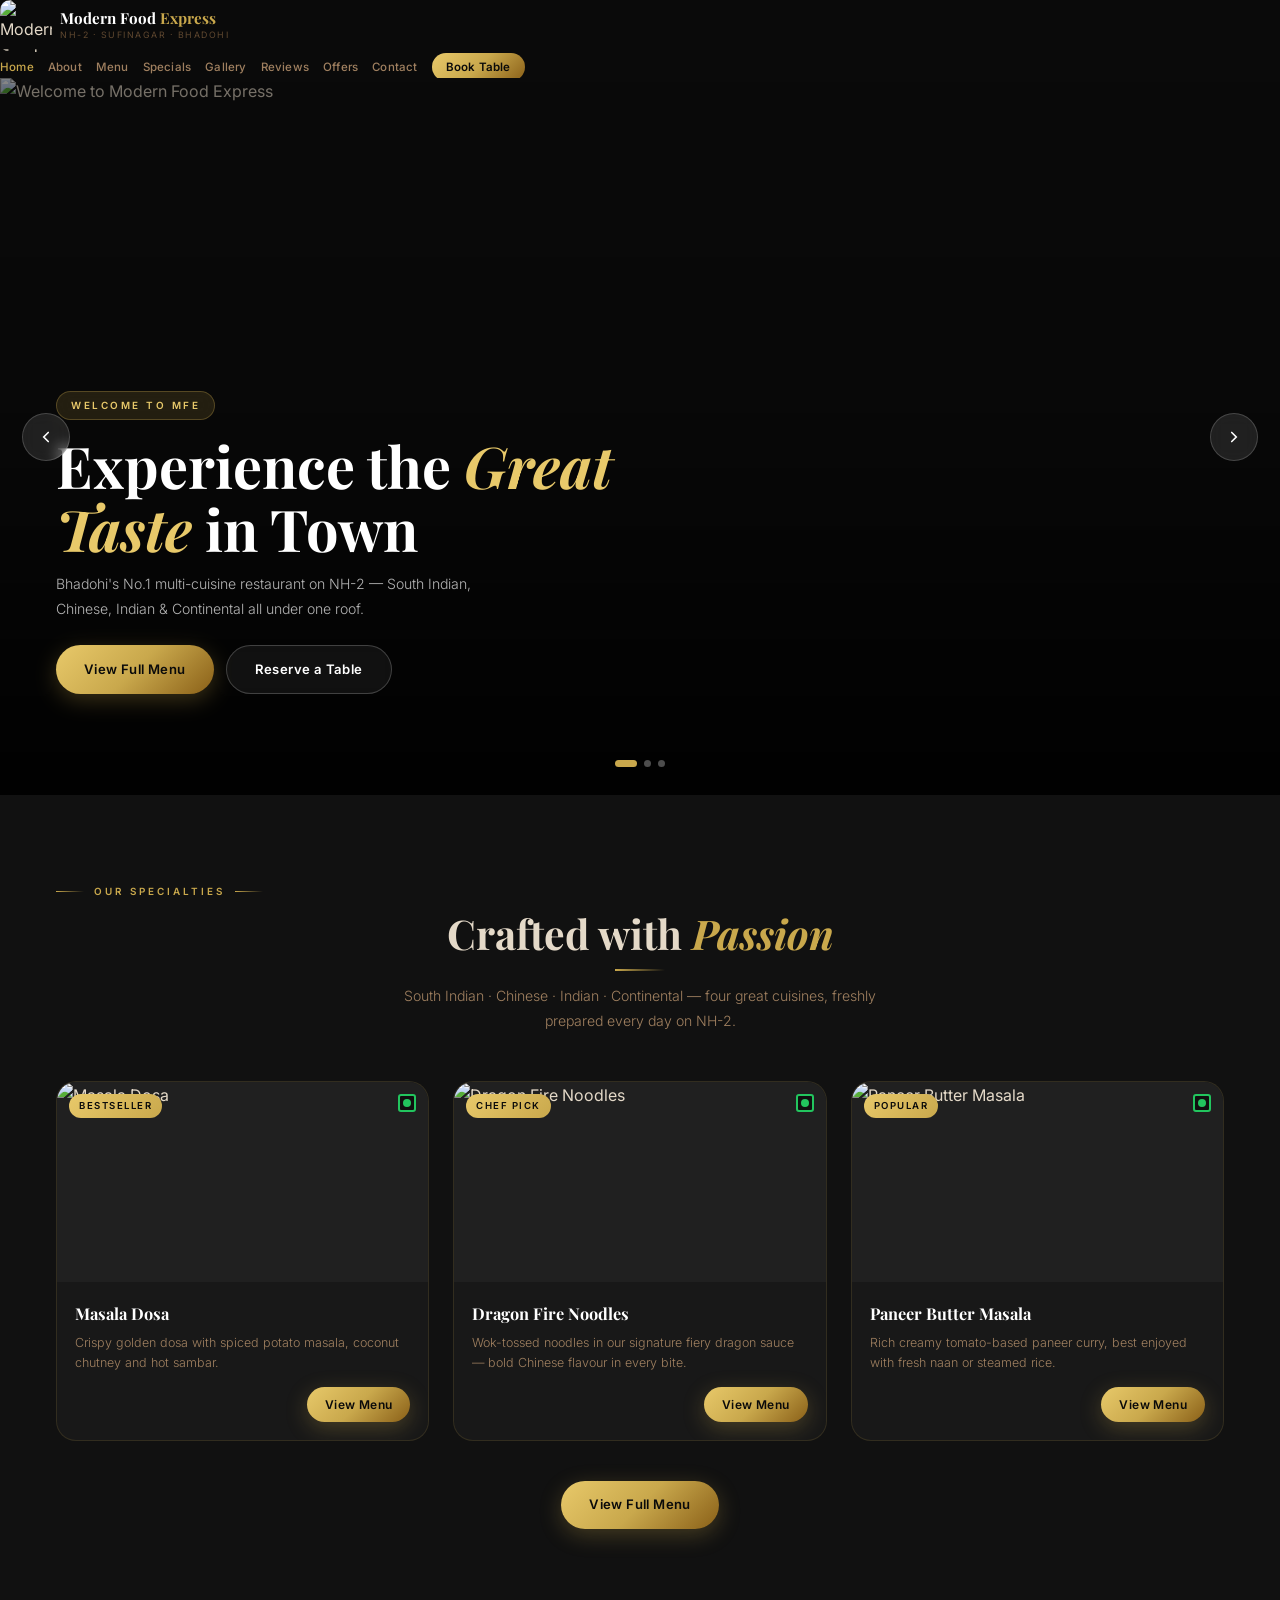
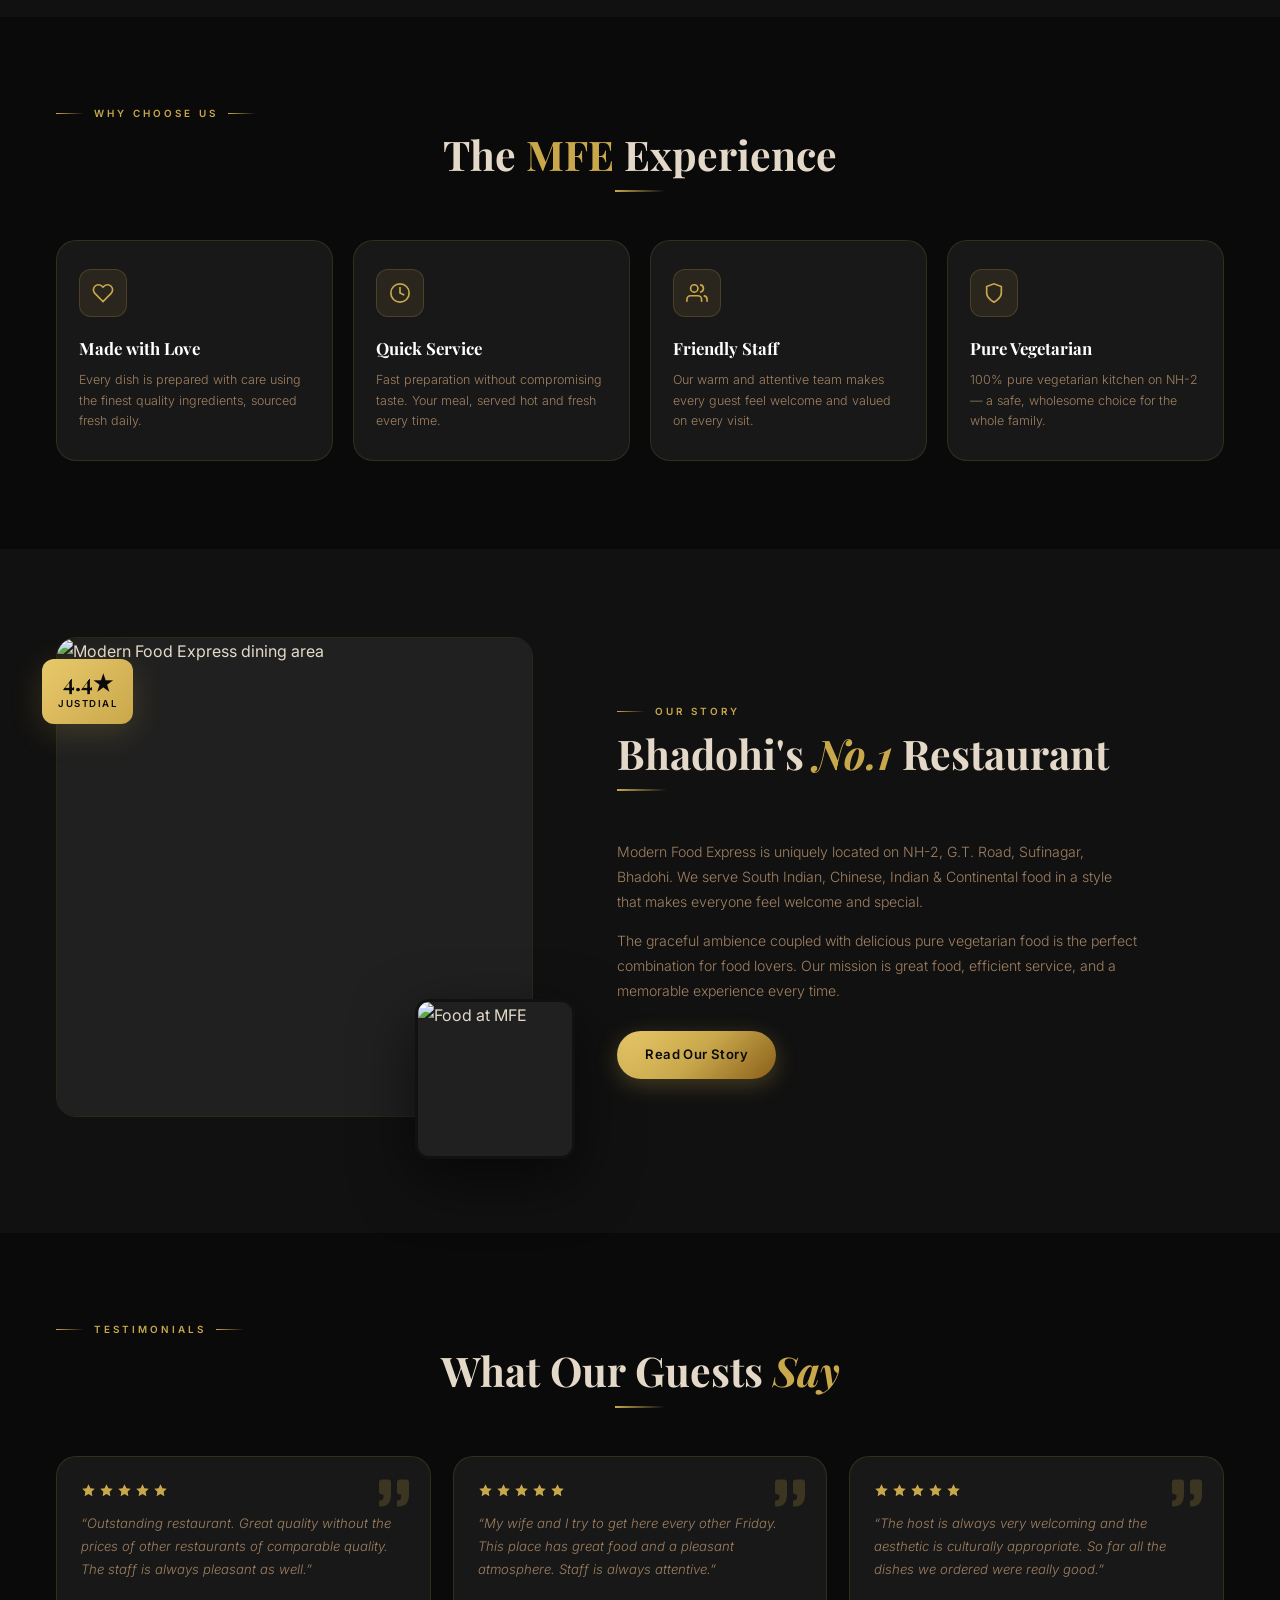
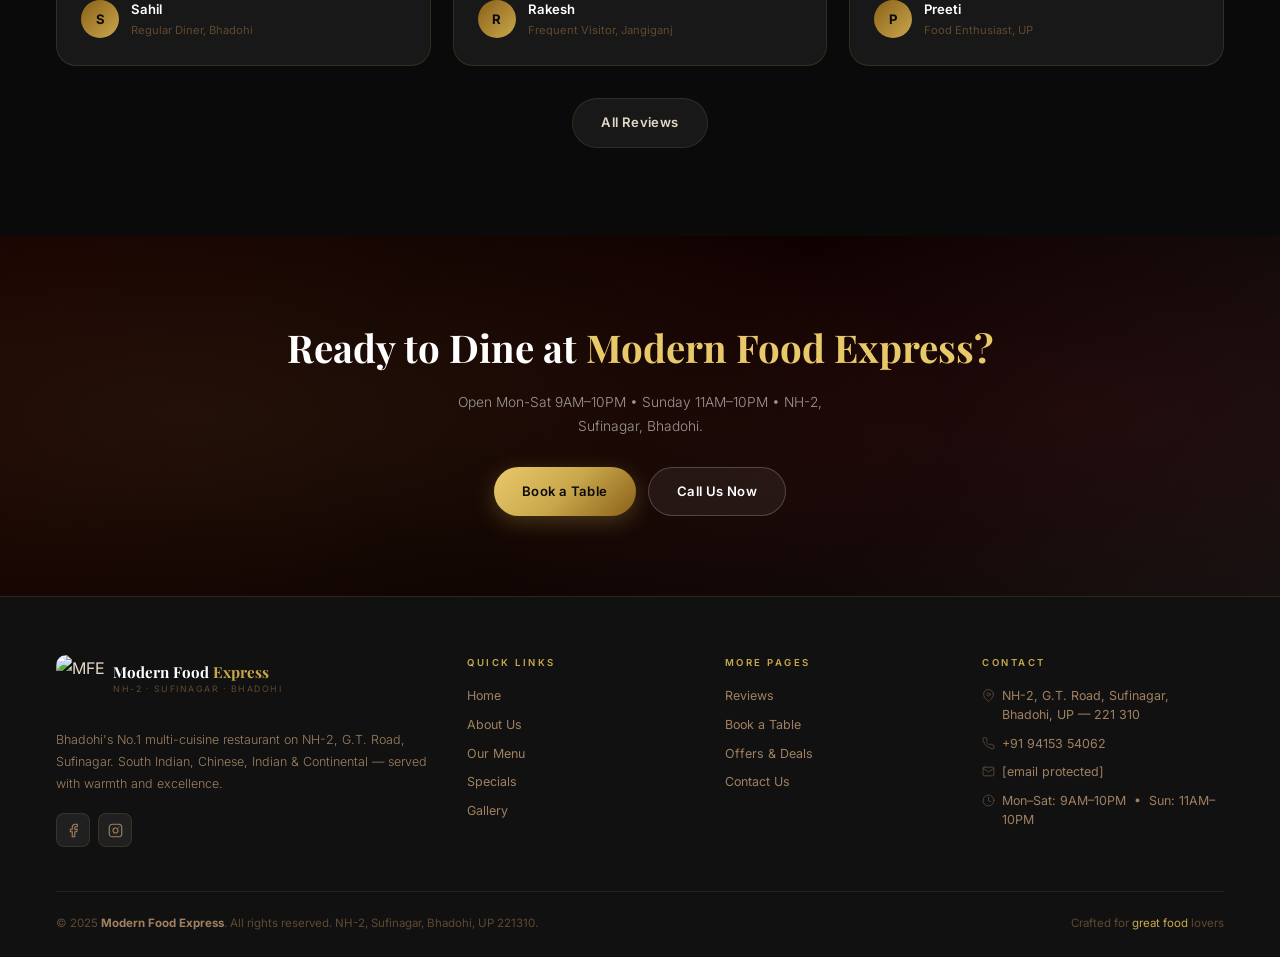
==== commit 859c7cfc: "Add files via upload" ====
--- a/index.html
+++ b/index.html
@@ -31,7 +31,7 @@
   --txt:#e4d9c8;--txt2:#a08060;--txt3:#604830;
   --border:rgba(201,168,76,.15);--border2:rgba(255,255,255,.07);
   --shadow:0 20px 60px rgba(0,0,0,.6);--shadow-gold:0 8px 32px rgba(201,168,76,.2);
-  --r:14px;--r2:20px;--ease:cubic-bezier(.25,.46,.45,.94);--nav-h:60px
+  --r:14px;--r2:20px;--ease:cubic-bezier(.25,.46,.45,.94);--nav-h:72px
 }
 
 
@@ -48,12 +48,12 @@
 .brand-name{font-family:'Playfair Display',serif;font-size:.95rem;font-weight:700;color:#fff;line-height:1.2;white-space:nowrap}
 .brand-name span{color:var(--gold)}
 .brand-sub{font-size:.55rem;color:var(--txt3);letter-spacing:1.5px;text-transform:uppercase;margin-top:1px;white-space:nowrap}
-.nav-links{display:flex;align-items:center;gap:20px}
-.nav-links a{font-size:.76rem;font-weight:500;color:var(--txt2);letter-spacing:.3px;position:relative;transition:color .25s;padding:4px 0}
+.nav-links{display:flex;align-items:center;gap:14px}
+.nav-links a{font-size:.72rem;font-weight:500;color:var(--txt2);letter-spacing:.2px;position:relative;transition:color .25s;padding:4px 0}
 .nav-links a::after{content:'';position:absolute;bottom:-3px;left:0;width:0;height:1px;background:var(--gold);transition:width .3s}
 .nav-links a:hover,.nav-links a.active{color:var(--gold)}
 .nav-links a:hover::after,.nav-links a.active::after{width:100%}
-.nav-book{background:linear-gradient(135deg,var(--gold-lt),var(--gold),var(--gold-dk)) !important;color:var(--bg0) !important;padding:8px 16px !important;border-radius:50px;font-weight:600 !important}
+.nav-book{background:linear-gradient(135deg,var(--gold-lt),var(--gold),var(--gold-dk)) !important;color:var(--bg0) !important;padding:7px 14px !important;border-radius:50px;font-weight:600 !important}
 .nav-book:hover,.nav-book.active{transform:translateY(-2px);box-shadow:0 6px 20px rgba(201,168,76,.35) !important}
 .nav-book::after{display:none !important}
 .hbg{display:none;flex-direction:column;justify-content:center;gap:5px;padding:8px;z-index:1002;flex-shrink:0;margin-left:auto;align-self:center;cursor:pointer}
@@ -78,10 +78,10 @@
 .btn-outline:hover{border-color:var(--gold);color:var(--gold)}
 .btn-full{width:100%;justify-content:center;border-radius:10px;padding:14px 20px}
 /* SLIDER */
-.slider-wrap{position:relative;width:100%;aspect-ratio:16/9;max-height:85vh;overflow:hidden;background:var(--bg0)}
-.slider-track{display:flex;height:100%;transition:transform .8s cubic-bezier(.77,0,.18,1);will-change:transform}
-.slide{min-width:100%;height:100%;position:relative;flex-shrink:0}
-.slide img{width:100%;height:100%;object-fit:cover;filter:brightness(.52)}
+.slider-wrap{position:relative;width:100%;height:56vw;max-height:82vh;min-height:200px;overflow:hidden;background:var(--bg0)}
+.slider-track{display:flex;flex-direction:row;flex-wrap:nowrap;height:100%;transition:transform .8s cubic-bezier(.77,0,.18,1);will-change:transform}
+.slide{width:100%;min-width:100%;max-width:100%;height:100%;position:relative;flex-shrink:0;flex-grow:0;overflow:hidden}
+.slide img{position:absolute;top:0;left:0;width:100%;height:100%;object-fit:cover;object-position:center;filter:brightness(.52)}
 .slide-overlay{position:absolute;inset:0;background:linear-gradient(to top,rgba(0,0,0,.88) 0%,rgba(0,0,0,.18) 55%,transparent 100%)}
 .slide-content{position:absolute;bottom:14%;left:56px;right:56px;z-index:2;max-width:580px}
 .slide-tag{display:inline-block;background:rgba(201,168,76,.15);border:1px solid rgba(201,168,76,.3);color:var(--gold-lt);font-size:.62rem;font-weight:600;letter-spacing:2.5px;text-transform:uppercase;padding:5px 14px;border-radius:50px;margin-bottom:14px;backdrop-filter:blur(8px)}
@@ -174,6 +174,8 @@
 .about-grid{display:grid;grid-template-columns:1fr 1.2fr;gap:56px;align-items:center}
 .about-visuals{position:relative;padding:0 28px 28px 0}
 .about-main{border-radius:var(--r2);overflow:hidden;height:480px;border:1px solid var(--border)}
+.about-main picture{display:block;width:100%;height:100%}
+.about-main picture img{width:100%;height:100%;object-fit:cover;display:block}
 .about-main img{width:100%;height:100%;object-fit:cover;background:var(--bg3)}
 .about-float{position:absolute;bottom:-14px;right:-14px;width:160px;height:160px;border-radius:var(--r);overflow:hidden;border:3px solid var(--bg1);box-shadow:var(--shadow)}
 .about-float img{width:100%;height:100%;object-fit:cover;background:var(--bg3)}
@@ -334,9 +336,9 @@
 .ft-bot strong{color:var(--txt2)}
 .ft-gold{color:var(--gold)}
 /* WHATSAPP FIX: doesn't overlap form fields */
-.wa-float{position:fixed;bottom:28px;right:22px;z-index:900;width:54px;height:54px;border-radius:50%;background:linear-gradient(135deg,#25d366,#128c7e);display:flex;align-items:center;justify-content:center;box-shadow:0 6px 22px rgba(37,211,102,.4);transition:all .3s}
-.wa-float svg{width:26px;height:26px;fill:white;flex-shrink:0}
-.wa-float:hover{transform:scale(1.1) translateY(-3px);box-shadow:0 10px 32px rgba(37,211,102,.55)}
+
+
+
 /* ANIMATIONS */
 .fade{opacity:0;transform:translateY(22px);transition:opacity .65s var(--ease),transform .65s var(--ease)}
 .fade.left{transform:translateX(-22px)}
@@ -379,7 +381,7 @@
 @media(max-width:700px){
   .hl-grid{grid-template-columns:1fr 1fr}
   .ft-grid{grid-template-columns:1fr}
-  .slider-wrap{aspect-ratio:16/9;max-height:56vh}
+  .slider-wrap{height:56vw;max-height:56vh;min-height:180px}
   .slide-content h2{font-size:1.6rem}
   .slide-content p{display:none}
   .food-grid{grid-template-columns:1fr}
@@ -390,10 +392,12 @@
   .form-card{padding:22px 18px}
   .rating-box{flex-direction:column;gap:20px;padding:22px}
   .about-visuals{padding:0 14px 20px 0}
+  .about-main{height:auto;min-height:220px}
+  .about-main img{height:auto;min-height:220px;aspect-ratio:4/3}
   .about-float{width:140px}
   .offers-grid{grid-template-columns:1fr}
   .stats-row{grid-template-columns:1fr 1fr}
-  .wa-float{bottom:20px;right:14px;width:48px;height:48px}
+  
 }
 @media(max-width:500px){
   :root{--nav-h:56px}
@@ -639,8 +643,16 @@
   <div class="wrap">
     <div class="about-grid">
       <div class="about-visuals fade left">
-        <div class="about-main"><img src="images/gallery/gallery9.jpg" alt="Modern Food Express dining area" loading="lazy"></div>
-        <div class="about-float"><img src="images/gallery/gallery10.jpg" alt="Food at MFE" loading="lazy"></div>
+        <div class="about-main"><picture>
+          <source media="(max-width:700px)" srcset="images/story-mobile.jpg">
+          <source media="(min-width:701px)" srcset="images/story-desktop.jpg">
+          <img src="images/story-desktop.jpg" alt="Modern Food Express dining area" loading="lazy">
+        </picture></div>
+        <div class="about-float"><picture>
+          <source media="(max-width:700px)" srcset="images/story-float-mobile.jpg">
+          <source media="(min-width:701px)" srcset="images/story-float-desktop.jpg">
+          <img src="images/story-float-desktop.jpg" alt="Food at MFE" loading="lazy">
+        </picture></div>
         <div class="about-badge"><div class="about-badge-n">4.4&#9733;</div><div class="about-badge-t">Justdial</div></div>
       </div>
       <div class="fade right">
@@ -714,7 +726,7 @@
         </a>
         <p class="ft-about">Bhadohi&apos;s No.1 multi-cuisine restaurant on NH-2, G.T. Road, Sufinagar. South Indian, Chinese, Indian &amp; Continental &mdash; served with warmth and excellence.</p>
         <div class="ft-socials">
-          <a href="https://wa.me/919415354062" class="ft-soc" aria-label="WhatsApp" target="_blank" rel="noopener"><svg viewBox="0 0 24 24" fill="currentColor"><path d="M17.472 14.382c-.297-.149-1.758-.867-2.03-.967-.273-.099-.471-.148-.67.15-.197.297-.767.966-.94 1.164-.173.199-.347.223-.644.075-.297-.15-1.255-.463-2.39-1.475-.883-.788-1.48-1.761-1.653-2.059-.173-.297-.018-.458.13-.606.134-.133.298-.347.446-.52.149-.174.198-.298.298-.497.099-.198.05-.371-.025-.52-.075-.149-.669-1.612-.916-2.207-.242-.579-.487-.5-.669-.51-.173-.008-.371-.01-.57-.01-.198 0-.52.074-.792.372-.272.297-1.04 1.016-1.04 2.479 0 1.462 1.065 2.875 1.213 3.074.149.198 2.096 3.2 5.077 4.487.709.306 1.262.489 1.694.625.712.227 1.36.195 1.871.118.571-.085 1.758-.719 2.006-1.413.248-.694.248-1.289.173-1.413-.074-.124-.272-.198-.57-.347m-5.421 7.403h-.004a9.87 9.87 0 0 1-5.031-1.378l-.361-.214-3.741.982.998-3.648-.235-.374a9.86 9.86 0 0 1-1.51-5.26c.001-5.45 4.436-9.884 9.888-9.884 2.64 0 5.122 1.03 6.988 2.898a9.825 9.825 0 0 1 2.893 6.994c-.003 5.45-4.437 9.884-9.885 9.884m8.413-18.297A11.815 11.815 0 0 0 12.05 0C5.495 0 .16 5.335.157 11.892c0 2.096.547 4.142 1.588 5.945L.057 24l6.305-1.654a11.882 11.882 0 0 0 5.683 1.448h.005c6.554 0 11.89-5.335 11.893-11.893a11.821 11.821 0 0 0-3.48-8.413Z"/></svg></a>
+          
           <a href="#" class="ft-soc" aria-label="Facebook"><svg viewBox="0 0 24 24" fill="none" stroke="currentColor" stroke-width="1.8" stroke-linecap="round"><path d="M18 2h-3a5 5 0 0 0-5 5v3H7v4h3v8h4v-8h3l1-4h-4V7a1 1 0 0 1 1-1h3z"/></svg></a>
           <a href="#" class="ft-soc" aria-label="Instagram"><svg viewBox="0 0 24 24" fill="none" stroke="currentColor" stroke-width="1.8" stroke-linecap="round"><rect x="2" y="2" width="20" height="20" rx="5"/><path d="M16 11.37A4 4 0 1 1 12.63 8 4 4 0 0 1 16 11.37z"/><line x1="17.5" y1="6.5" x2="17.51" y2="6.5"/></svg></a>
         </div>
@@ -755,8 +767,7 @@
   </div>
 </footer>
 
-<a href="https://wa.me/919415354062?text=Hi%21%20I%27d%20like%20to%20place%20an%20order." class="wa-float" aria-label="Order on WhatsApp" target="_blank" rel="noopener"><svg viewBox="0 0 24 24" fill="white"><path d="M17.472 14.382c-.297-.149-1.758-.867-2.03-.967-.273-.099-.471-.148-.67.15-.197.297-.767.966-.94 1.164-.173.199-.347.223-.644.075-.297-.15-1.255-.463-2.39-1.475-.883-.788-1.48-1.761-1.653-2.059-.173-.297-.018-.458.13-.606.134-.133.298-.347.446-.52.149-.174.198-.298.298-.497.099-.198.05-.371-.025-.52-.075-.149-.669-1.612-.916-2.207-.242-.579-.487-.5-.669-.51-.173-.008-.371-.01-.57-.01-.198 0-.52.074-.792.372-.272.297-1.04 1.016-1.04 2.479 0 1.462 1.065 2.875 1.213 3.074.149.198 2.096 3.2 5.077 4.487.709.306 1.262.489 1.694.625.712.227 1.36.195 1.871.118.571-.085 1.758-.719 2.006-1.413.248-.694.248-1.289.173-1.413-.074-.124-.272-.198-.57-.347m-5.421 7.403h-.004a9.87 9.87 0 0 1-5.031-1.378l-.361-.214-3.741.982.998-3.648-.235-.374a9.86 9.86 0 0 1-1.51-5.26c.001-5.45 4.436-9.884 9.888-9.884 2.64 0 5.122 1.03 6.988 2.898a9.825 9.825 0 0 1 2.893 6.994c-.003 5.45-4.437 9.884-9.885 9.884m8.413-18.297A11.815 11.815 0 0 0 12.05 0C5.495 0 .16 5.335.157 11.892c0 2.096.547 4.142 1.588 5.945L.057 24l6.305-1.654a11.882 11.882 0
-m5.683 1.448h.005c6.554 0 11.89-5.335 11.893-11.893a11.821 11.821 0 0 0-3.48-8.413Z"/></svg></a>
+
 <script src="script.js"></script>
 <script>
 /* =====================================================
@@ -836,14 +847,36 @@
       });
     }
 
+    function getSlideWidth() {
+      // Always use actual rendered width of the wrapper for pixel-perfect calculation
+      var wrap = track ? track.parentElement : null;
+      return wrap ? wrap.getBoundingClientRect().width : window.innerWidth;
+    }
+
     function goTo(n) {
       if (!slides.length) return;
       cur = ((n % slides.length) + slides.length) % slides.length;
-      if (track) track.style.transform = 'translateX(-' + (cur * 100) + '%)';
+      // Use pixel-based offset so orientation/resize changes work correctly
+      var slideW = getSlideWidth();
+      if (track) track.style.transform = 'translateX(-' + (cur * slideW) + 'px)';
       if (dotsWrap) dotsWrap.querySelectorAll('.sl-dot').forEach(function (d, i) {
         d.classList.toggle('on', i === cur);
       });
       if (prog) { prog.style.animation = 'none'; void prog.offsetHeight; prog.style.animation = ''; }
+    }
+
+    function recalcSlider() {
+      // Force each slide to correct pixel width matching wrapper
+      var wrap = track ? track.parentElement : null;
+      if (!wrap || !slides.length) return;
+      var w = wrap.getBoundingClientRect().width;
+      slides.forEach(function(slide) {
+        slide.style.width = w + 'px';
+        slide.style.minWidth = w + 'px';
+      });
+      if (track) track.style.width = (w * slides.length) + 'px';
+      // Re-apply transform for current slide with new width
+      if (track) track.style.transform = 'translateX(-' + (cur * w) + 'px)';
     }
 
     function resetTimer() {
@@ -852,6 +885,9 @@
     }
 
     if (slides.length) {
+      // Initial recalc after DOM is ready
+      setTimeout(recalcSlider, 50);
+
       resetTimer();
       var slNext = document.getElementById('slNext');
       var slPrev = document.getElementById('slPrev');
@@ -862,12 +898,34 @@
         sliderWrap.addEventListener('mouseenter', function () { if (slTimer) clearInterval(slTimer); });
         sliderWrap.addEventListener('mouseleave', resetTimer);
       }
-      var touchStartX = 0;
+
+      // Recalculate on resize and orientation change
+      var resizeTimer;
+      window.addEventListener('resize', function () {
+        clearTimeout(resizeTimer);
+        resizeTimer = setTimeout(function () {
+          recalcSlider();
+        }, 100);
+      });
+      window.addEventListener('orientationchange', function () {
+        // Wait for browser to finish rotating before recalculating
+        setTimeout(recalcSlider, 300);
+        setTimeout(recalcSlider, 600);
+      });
+      var touchStartX = 0, touchStartY = 0;
       if (track) {
-        track.addEventListener('touchstart', function (e) { touchStartX = e.touches[0].clientX; }, { passive: true });
+        track.addEventListener('touchstart', function (e) {
+          touchStartX = e.touches[0].clientX;
+          touchStartY = e.touches[0].clientY;
+        }, { passive: true });
         track.addEventListener('touchend', function (e) {
           var dx = e.changedTouches[0].clientX - touchStartX;
-          if (Math.abs(dx) > 45) { dx < 0 ? goTo(cur + 1) : goTo(cur - 1); resetTimer(); }
+          var dy = e.changedTouches[0].clientY - touchStartY;
+          // Only swipe if horizontal movement is dominant
+          if (Math.abs(dx) > Math.abs(dy) && Math.abs(dx) > 40) {
+            dx < 0 ? goTo(cur + 1) : goTo(cur - 1);
+            resetTimer();
+          }
         });
       }
     }
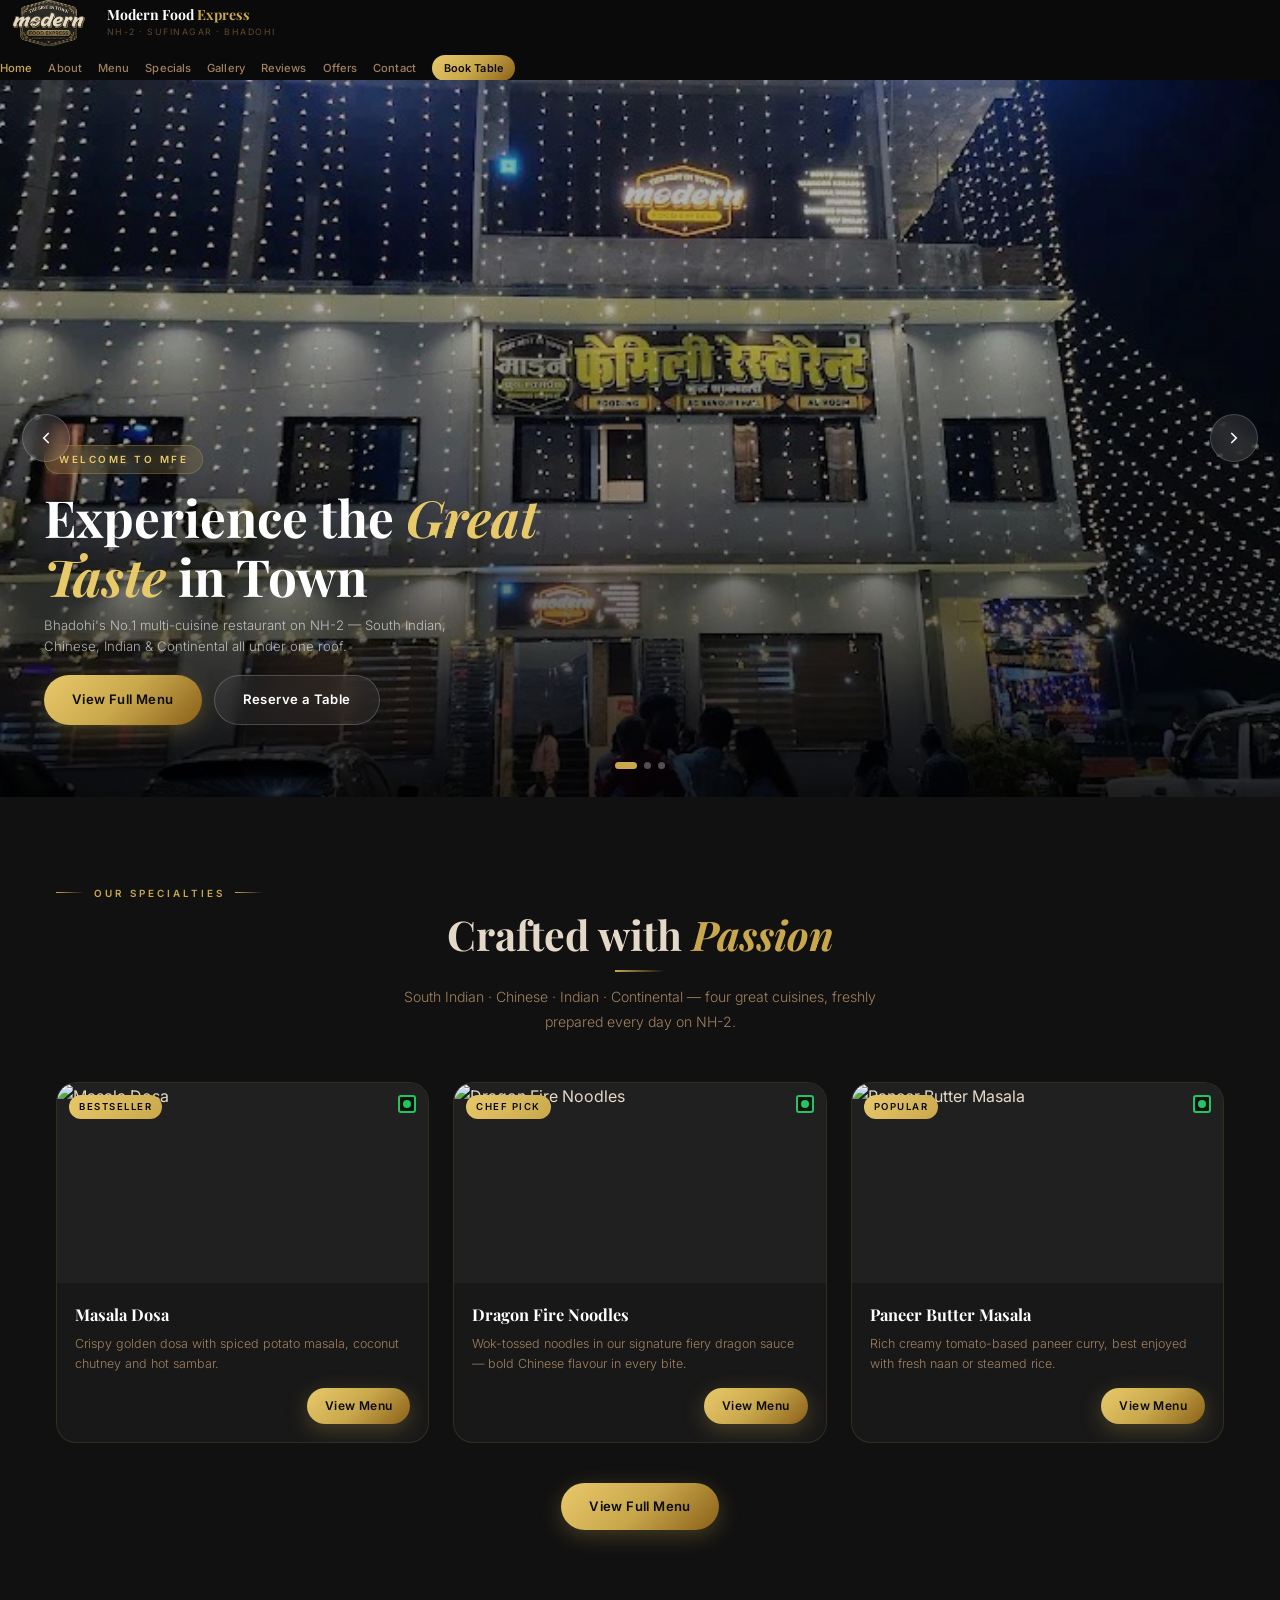
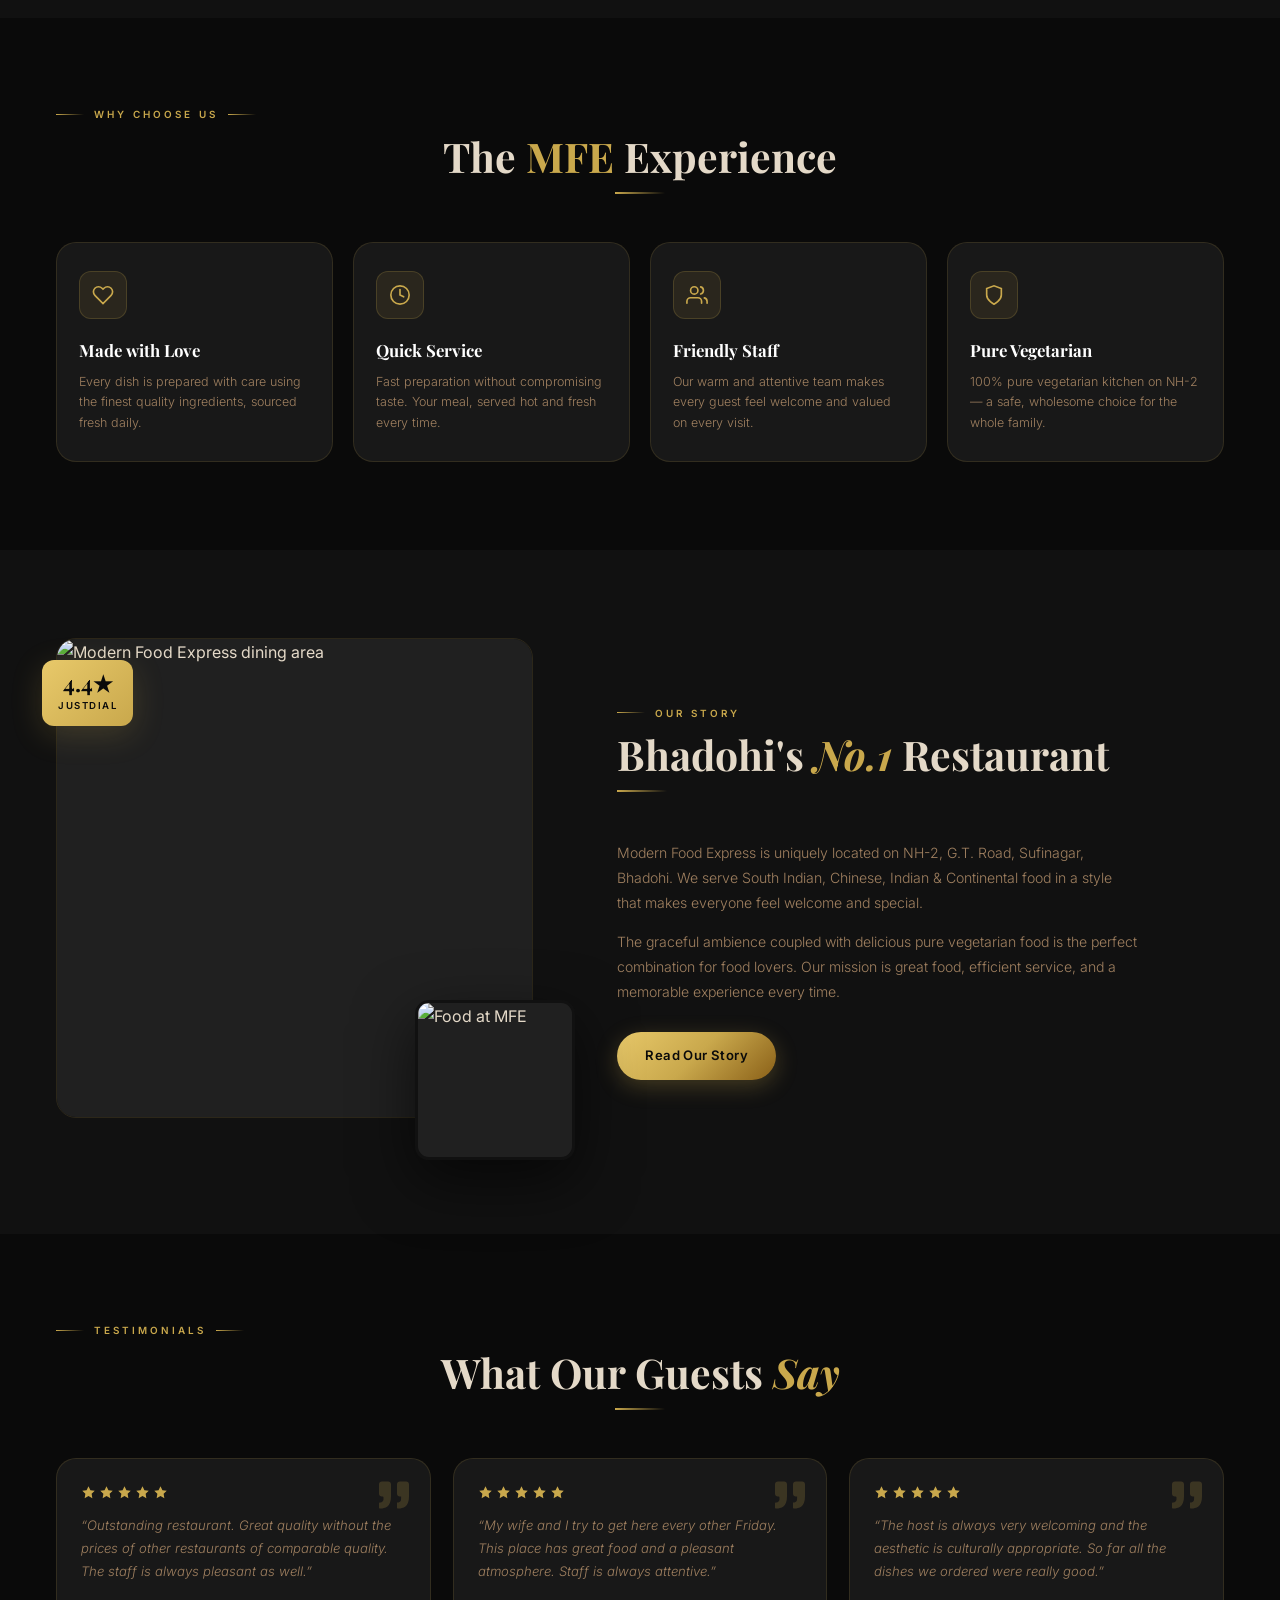
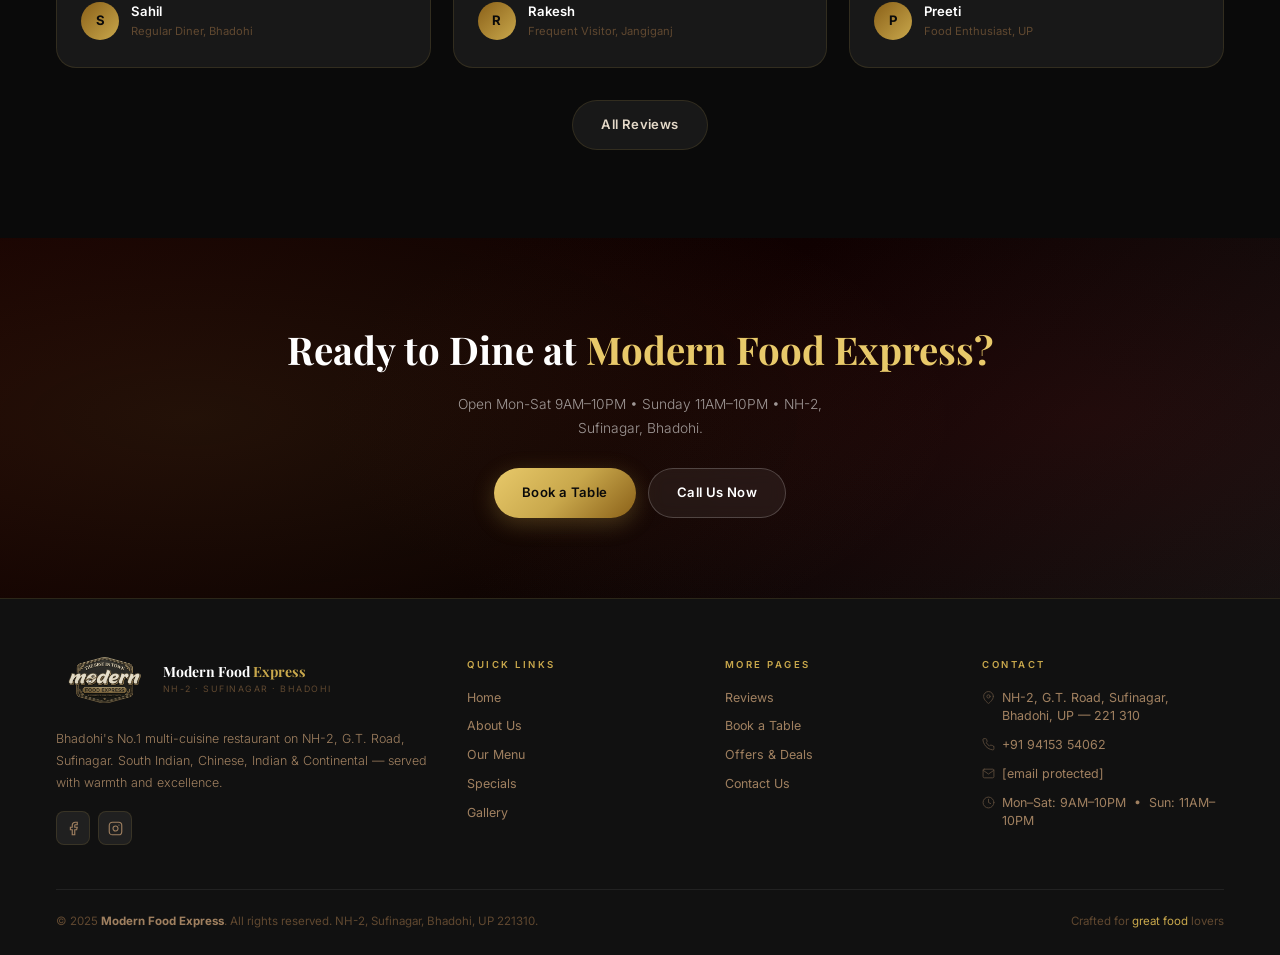
==== commit d576b3a4: "Add files via upload" ====
--- a/index.html
+++ b/index.html
@@ -31,7 +31,7 @@
   --txt:#e4d9c8;--txt2:#a08060;--txt3:#604830;
   --border:rgba(201,168,76,.15);--border2:rgba(255,255,255,.07);
   --shadow:0 20px 60px rgba(0,0,0,.6);--shadow-gold:0 8px 32px rgba(201,168,76,.2);
-  --r:14px;--r2:20px;--ease:cubic-bezier(.25,.46,.45,.94);--nav-h:72px
+  --r:14px;--r2:20px;--ease:cubic-bezier(.25,.46,.45,.94);--nav-h:80px
 }
 
 
@@ -40,23 +40,23 @@
 
 100%{width:100%}}
 /* NAVBAR FIX */
-.nav{position:fixed;top:0;left:0;right:0;z-index:1000;height:var(--nav-h);padding:0 16px;display:flex;align-items:center;justify-content:space-between;background:rgba(10,10,10,.85);backdrop-filter:blur(16px);-webkit-backdrop-filter:blur(16px);border-bottom:1px solid var(--border);transition:all .4s var(--ease)}
+.nav{position:fixed;top:0;left:0;right:0;z-index:1000;height:var(--nav-h);padding:0 20px;display:flex;flex-wrap:nowrap;align-items:center;justify-content:space-between;background:rgba(10,10,10,.85);backdrop-filter:blur(16px);-webkit-backdrop-filter:blur(16px);border-bottom:1px solid var(--border);transition:all .4s var(--ease)}
 .nav.scrolled{background:rgba(10,10,10,.97);backdrop-filter:blur(24px);-webkit-backdrop-filter:blur(24px);box-shadow:0 4px 30px rgba(0,0,0,.5)}
-.brand{display:inline-flex;align-items:center;gap:8px;flex-shrink:0;min-width:0}
+.brand{display:inline-flex;align-items:center;gap:10px;flex-shrink:0;text-decoration:none}
 .ft-brand{margin-bottom:12px}
-.brand-img{height:auto;width:auto;max-height:52px;flex-shrink:0;object-fit:contain;background:transparent;border:none}
-.brand-name{font-family:'Playfair Display',serif;font-size:.95rem;font-weight:700;color:#fff;line-height:1.2;white-space:nowrap}
+.brand-img{height:46px;width:auto;flex-shrink:0;object-fit:contain;background:transparent;border:none}
+.brand-name{font-family:'Playfair Display',serif;font-size:.88rem;font-weight:700;color:#fff;line-height:1.2;white-space:nowrap}
 .brand-name span{color:var(--gold)}
 .brand-sub{font-size:.55rem;color:var(--txt3);letter-spacing:1.5px;text-transform:uppercase;margin-top:1px;white-space:nowrap}
-.nav-links{display:flex;align-items:center;gap:14px}
-.nav-links a{font-size:.72rem;font-weight:500;color:var(--txt2);letter-spacing:.2px;position:relative;transition:color .25s;padding:4px 0}
+.nav-links{display:flex;align-items:center;gap:16px;flex-shrink:0;margin-left:auto}
+.nav-links a{font-size:.7rem;font-weight:500;color:var(--txt2);letter-spacing:.1px;position:relative;transition:color .25s;padding:4px 0;white-space:nowrap}
 .nav-links a::after{content:'';position:absolute;bottom:-3px;left:0;width:0;height:1px;background:var(--gold);transition:width .3s}
 .nav-links a:hover,.nav-links a.active{color:var(--gold)}
 .nav-links a:hover::after,.nav-links a.active::after{width:100%}
-.nav-book{background:linear-gradient(135deg,var(--gold-lt),var(--gold),var(--gold-dk)) !important;color:var(--bg0) !important;padding:7px 14px !important;border-radius:50px;font-weight:600 !important}
+.nav-book{background:linear-gradient(135deg,var(--gold-lt),var(--gold),var(--gold-dk)) !important;color:var(--bg0) !important;padding:6px 12px !important;border-radius:50px;font-weight:600 !important;font-size:.68rem !important;white-space:nowrap}
 .nav-book:hover,.nav-book.active{transform:translateY(-2px);box-shadow:0 6px 20px rgba(201,168,76,.35) !important}
 .nav-book::after{display:none !important}
-.hbg{display:none;flex-direction:column;justify-content:center;gap:5px;padding:8px;z-index:1002;flex-shrink:0;margin-left:auto;align-self:center;cursor:pointer}
+.hbg{display:none;flex-direction:column;justify-content:center;gap:5px;padding:8px;z-index:1002;flex-shrink:0;margin-left:auto;align-self:center;cursor:pointer;background:transparent;border:none}
 .hbg span{display:block;width:22px;height:2px;background:var(--gold);border-radius:2px;transition:all .3s}
 .hbg.open span:nth-child(1){transform:translateY(7px) rotate(45deg)}
 .hbg.open span:nth-child(2){opacity:0;transform:scaleX(0)}
@@ -81,13 +81,13 @@
 .slider-wrap{position:relative;width:100%;height:56vw;max-height:82vh;min-height:200px;overflow:hidden;background:var(--bg0)}
 .slider-track{display:flex;flex-direction:row;flex-wrap:nowrap;height:100%;transition:transform .8s cubic-bezier(.77,0,.18,1);will-change:transform}
 .slide{width:100%;min-width:100%;max-width:100%;height:100%;position:relative;flex-shrink:0;flex-grow:0;overflow:hidden}
-.slide img{position:absolute;top:0;left:0;width:100%;height:100%;object-fit:cover;object-position:center;filter:brightness(.52)}
-.slide-overlay{position:absolute;inset:0;background:linear-gradient(to top,rgba(0,0,0,.88) 0%,rgba(0,0,0,.18) 55%,transparent 100%)}
-.slide-content{position:absolute;bottom:14%;left:56px;right:56px;z-index:2;max-width:580px}
+.slide img{position:absolute;top:0;left:0;width:100%;height:100%;object-fit:cover;object-position:center;filter:brightness(.72)}
+.slide-overlay{position:absolute;inset:0;background:linear-gradient(to top,rgba(0,0,0,.75) 0%,rgba(0,0,0,.1) 45%,transparent 100%)}
+.slide-content{position:absolute;bottom:10%;left:44px;right:44px;z-index:2;max-width:540px}
 .slide-tag{display:inline-block;background:rgba(201,168,76,.15);border:1px solid rgba(201,168,76,.3);color:var(--gold-lt);font-size:.62rem;font-weight:600;letter-spacing:2.5px;text-transform:uppercase;padding:5px 14px;border-radius:50px;margin-bottom:14px;backdrop-filter:blur(8px)}
-.slide-content h2{font-family:'Playfair Display',serif;font-size:clamp(1.9rem,4.5vw,3.6rem);color:#fff;font-weight:700;line-height:1.1;margin-bottom:12px}
+.slide-content h2{font-family:'Playfair Display',serif;font-size:clamp(1.4rem,4vw,3.2rem);color:#fff;font-weight:700;line-height:1.15;margin-bottom:10px}
 .slide-content h2 em{color:var(--gold-lt);font-style:italic}
-.slide-content p{font-size:.88rem;color:rgba(255,255,255,.7);line-height:1.72;margin-bottom:24px;font-weight:300;max-width:460px}
+.slide-content p{font-size:.82rem;color:rgba(255,255,255,.65);line-height:1.6;margin-bottom:18px;font-weight:300;max-width:420px}
 .slide-btns{display:flex;gap:12px;flex-wrap:wrap}
 .sl-arr{position:absolute;top:50%;transform:translateY(-50%);z-index:10;width:48px;height:48px;border-radius:50%;background:rgba(255,255,255,.1);backdrop-filter:blur(8px);border:1px solid rgba(255,255,255,.18);display:flex;align-items:center;justify-content:center;transition:all .3s;cursor:pointer}
 .sl-arr.prev{left:22px}
@@ -382,7 +382,7 @@
   .hl-grid{grid-template-columns:1fr 1fr}
   .ft-grid{grid-template-columns:1fr}
   .slider-wrap{height:56vw;max-height:56vh;min-height:180px}
-  .slide-content h2{font-size:1.6rem}
+  .slide-content h2{font-size:1.3rem}
   .slide-content p{display:none}
   .food-grid{grid-template-columns:1fr}
   .rev-grid{grid-template-columns:1fr}
@@ -403,7 +403,7 @@
   :root{--nav-h:56px}
   .hl-grid{grid-template-columns:1fr}
   .sec{padding:48px 16px}
-  .slide-content{left:16px;right:16px;bottom:12%}
+  .slide-content{left:14px;right:14px;bottom:8%}
   .sec-title{font-size:1.65rem}
   .menu-item{grid-template-columns:60px 1fr;gap:11px}
   .gal-grid{columns:1}
